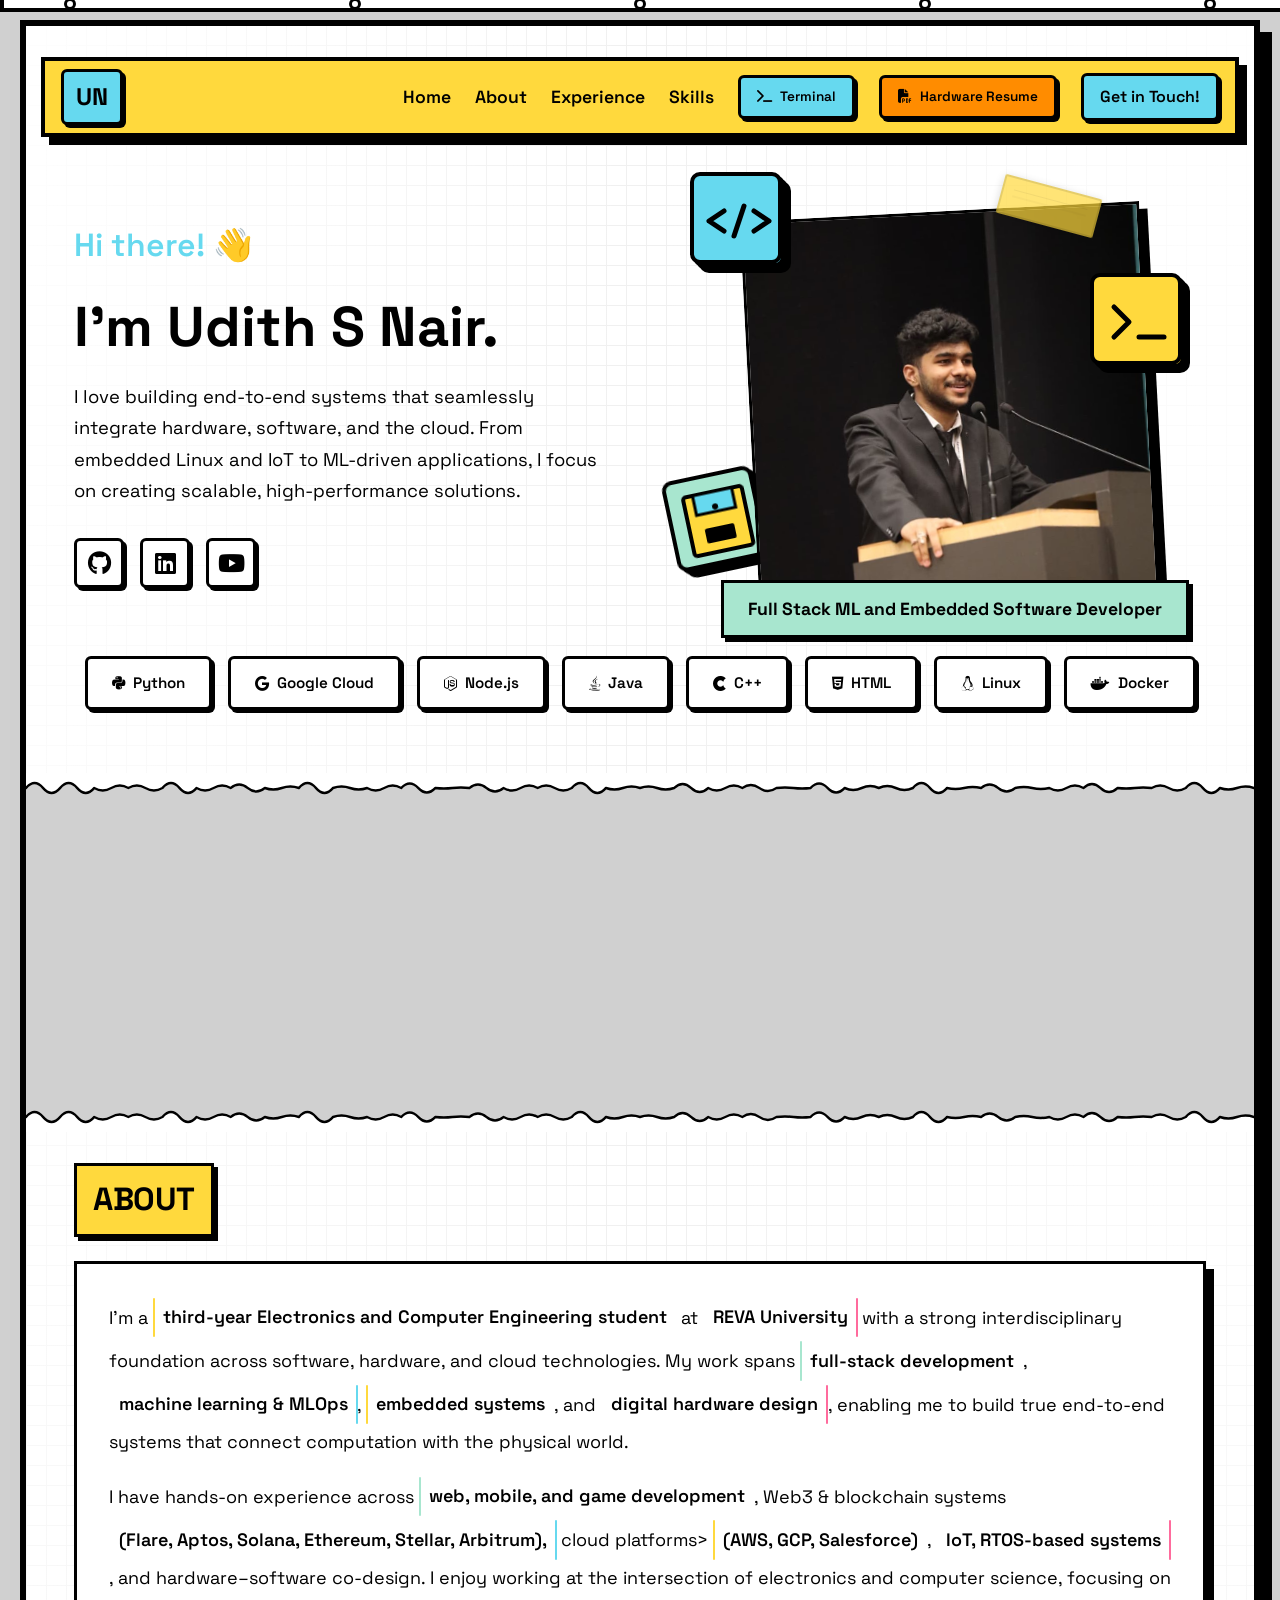
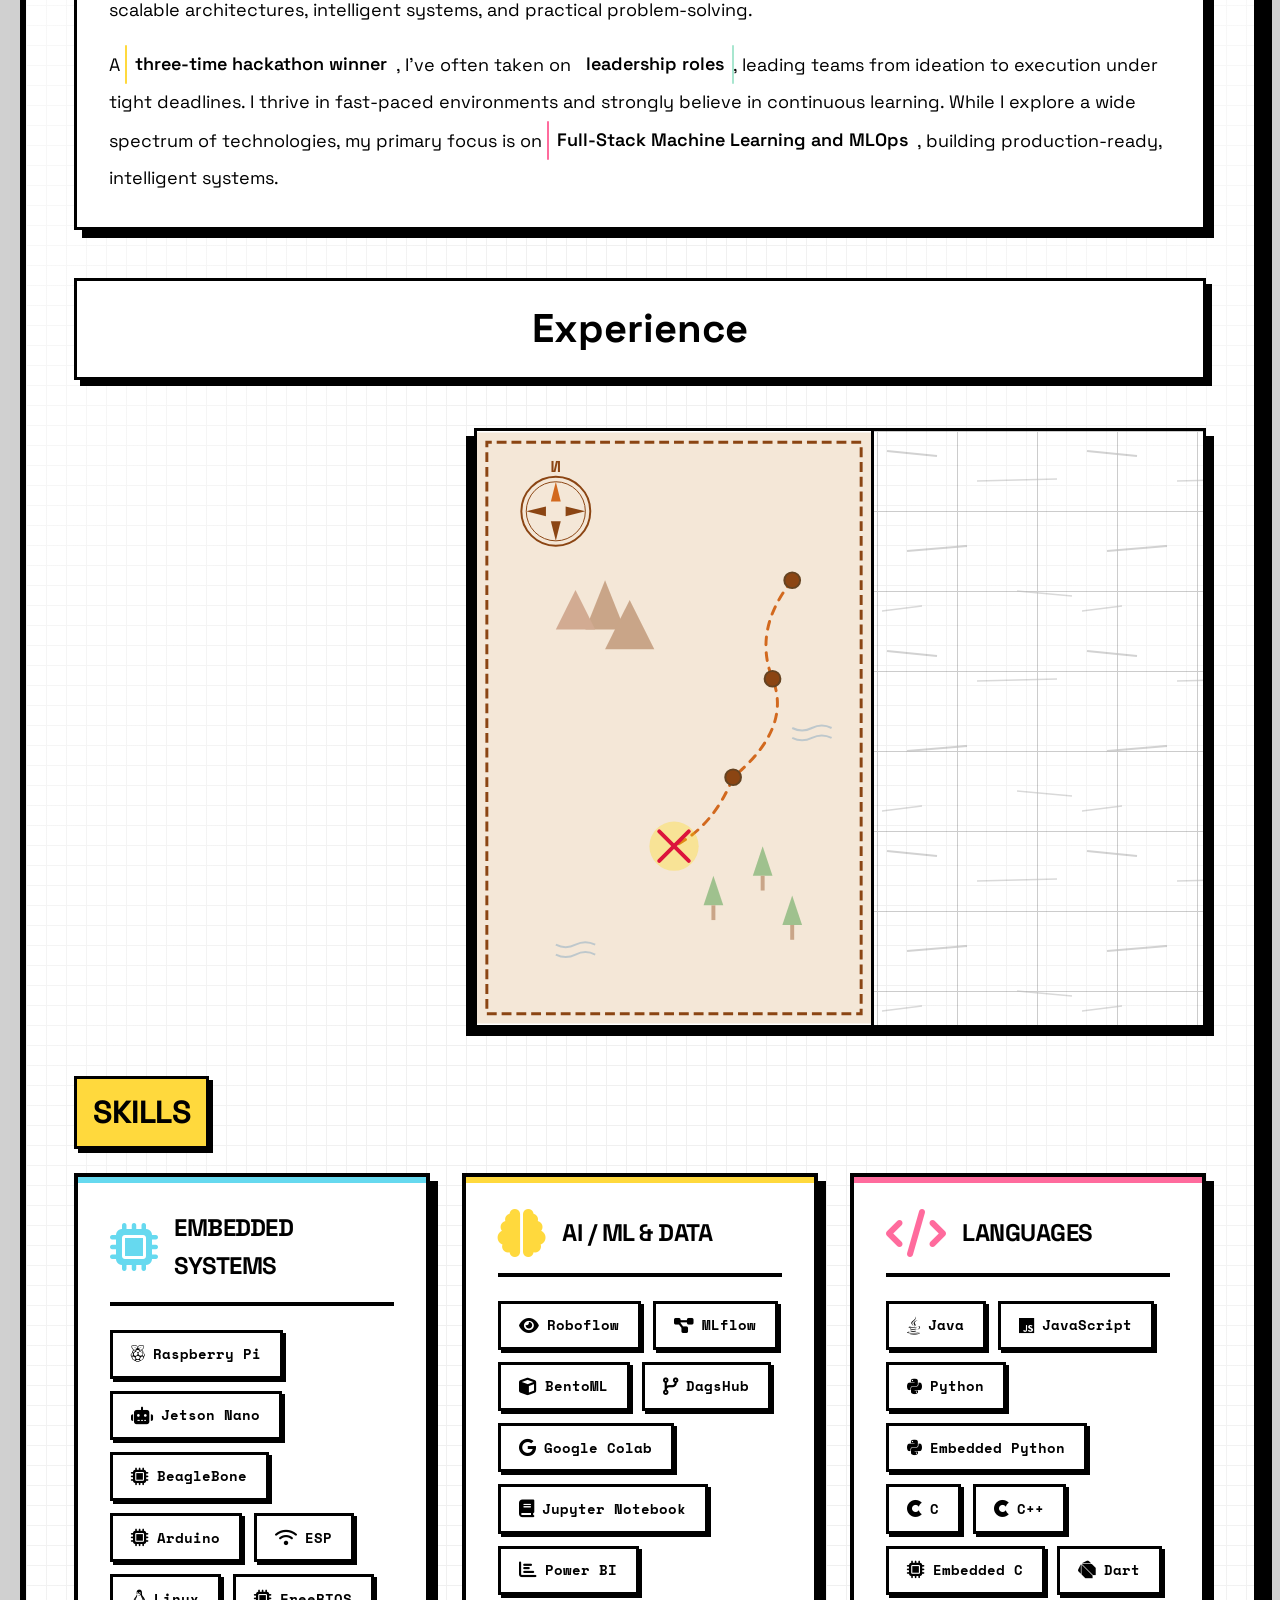
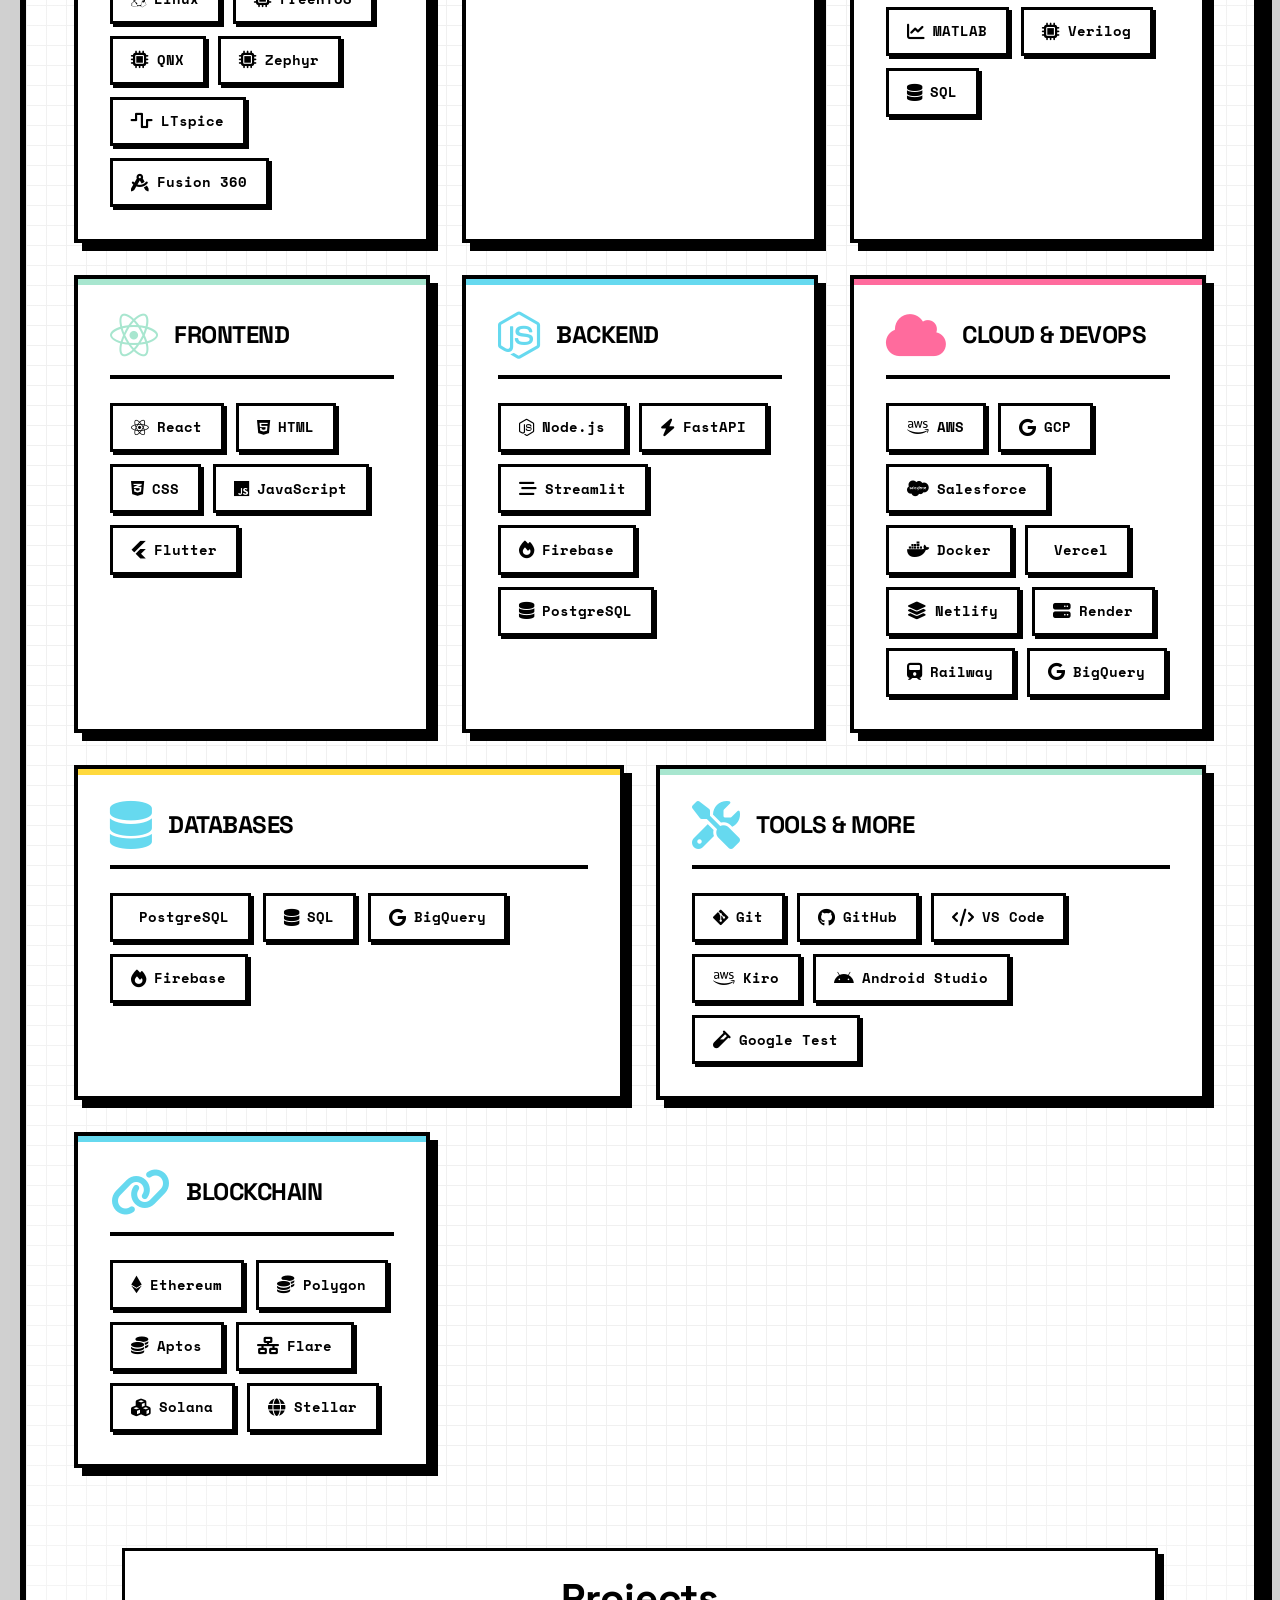
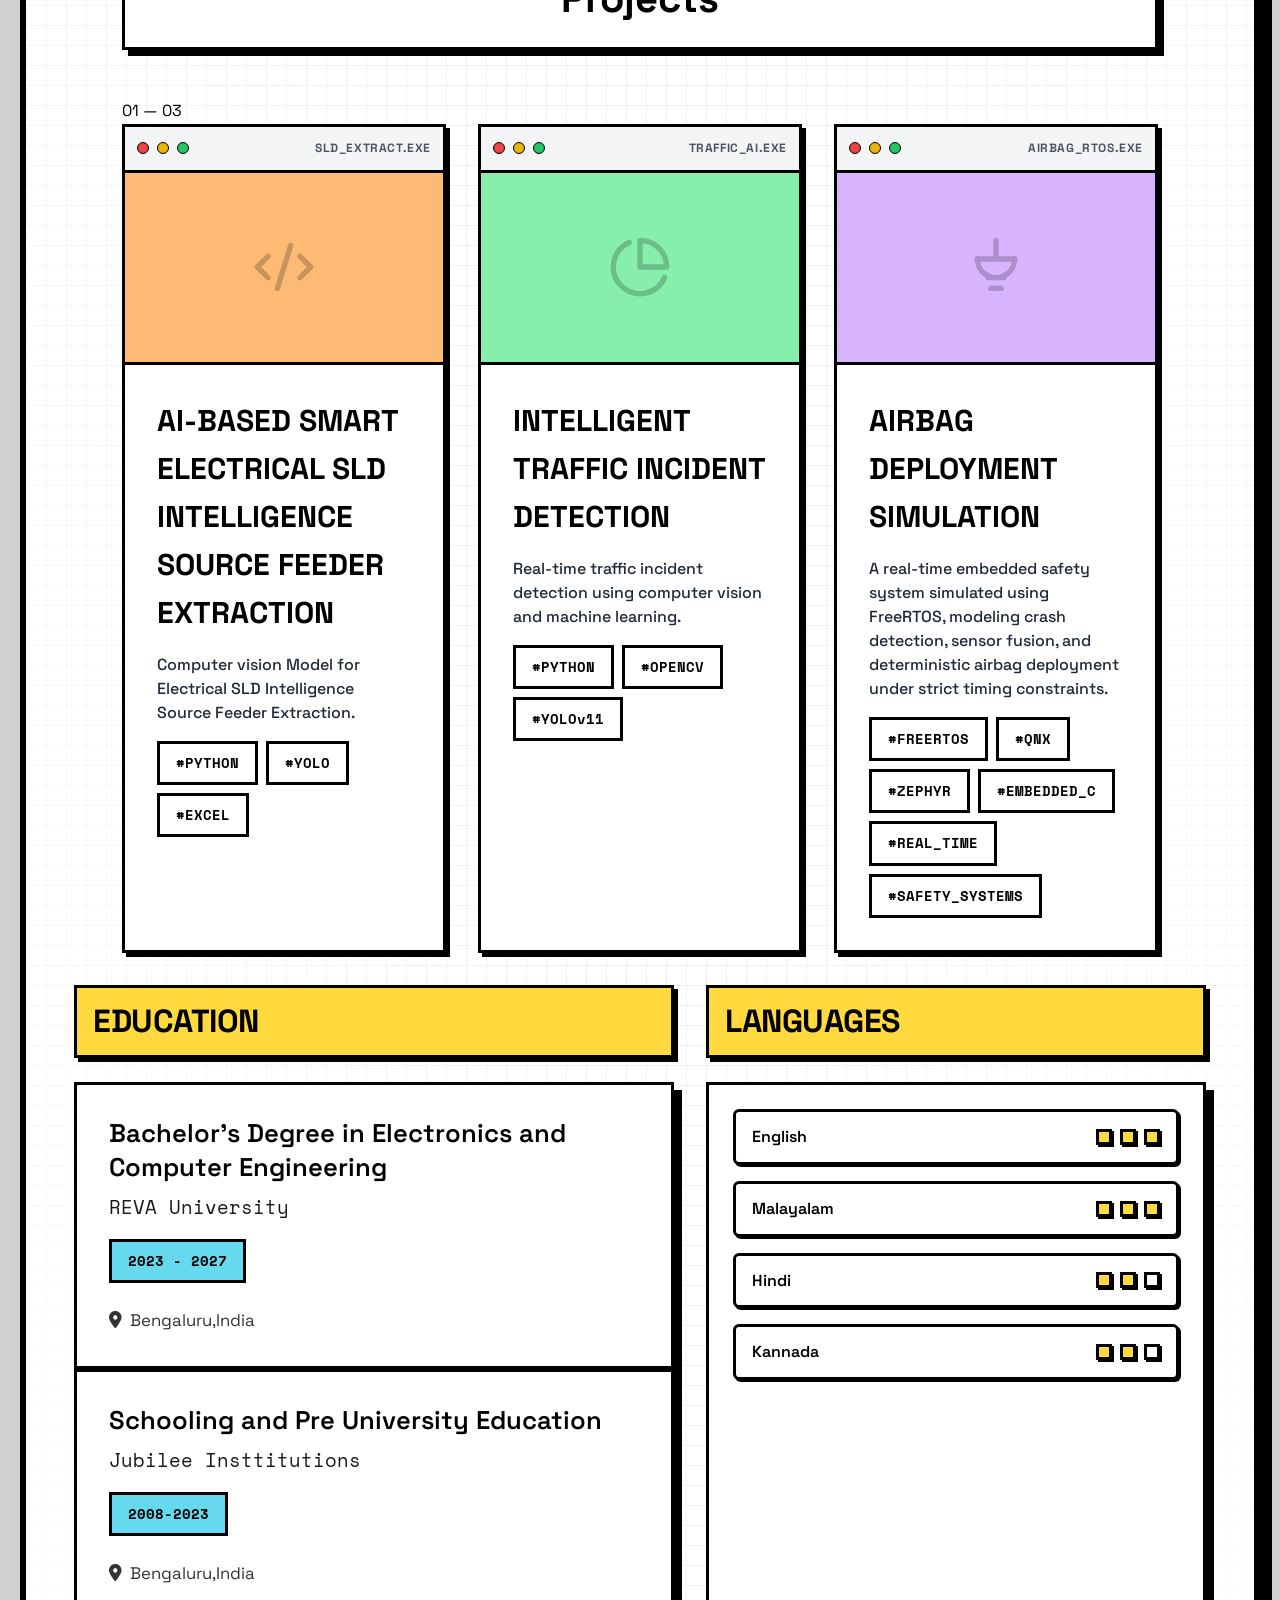
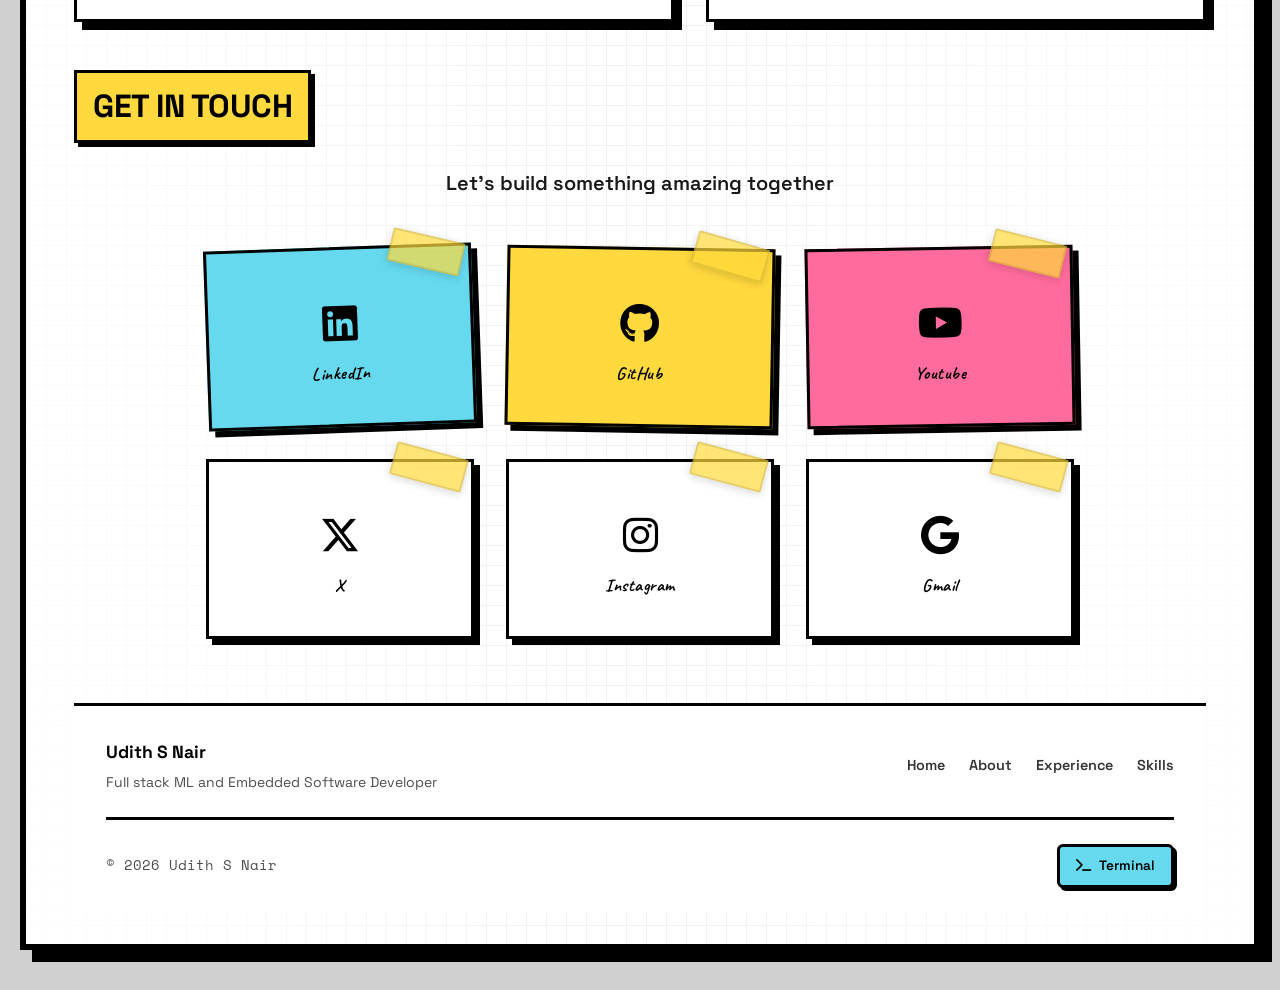
==== index.html @ 3bfdfcf1 "images updated" ====
<!DOCTYPE html>
<html lang="en">

<head>
    <meta charset="UTF-8">
    <meta name="viewport" content="width=device-width, initial-scale=1.0">

    <!-- Primary Meta Tags -->
    <title>Udith S Nair | Full Stack ML | Embedded Systems</title>
    <meta name="title" content="Udith S Nair | Full Stack ML | Embedded Systems">
    <meta name="description"
        content="Full Stack ML and Embedded Software Developer specializing in integrating hardware, software, and the cloud. Focused on IoT, ML-driven applications, and scalable systems.">
    <meta name="keywords"
        content="Udith S Nair, Embedded Software, Full Stack ML, IoT, Cloud Integration, Python, Google Cloud, Node.js, JAVA, Hardware Software Systems">
    <meta name="author" content="Udith S Nair">
    <meta name="robots" content="index, follow">
    <meta name="language" content="English">

    <!-- Geo Tags -->
    <meta name="geo.region" content="India">
    <meta name="geo.placename" content="Bengaluru">
    <meta name="geo.position" content="12.9716;77.5946">

    <!-- Open Graph / Facebook -->
    <meta property="og:type" content="website">
    <meta property="og:url" content="https://udithh.me">
    <meta property="og:site_name" content="Udith S Nair">
    <meta property="og:title" content="Udith S Nair | Full Stack ML | Embedded Systems">
    <meta property="og:description"
        content="Full Stack ML and Embedded Software Developer specializing in integrating hardware, software, and the cloud.">
    <meta property="og:image" content="image/social-cover.png">
    <meta property="og:image:width" content="1200">
    <meta property="og:image:height" content="630">
    <meta property="og:image:alt" content="Udith S Nair - Full Stack ML">
    <meta property="og:locale" content="en_US">

    <!-- Twitter -->
    <meta property="twitter:card" content="summary_large_image">
    <meta property="twitter:url" content="https://udithh.me">
    <meta property="twitter:title" content="Udith S Nair | Full Stack ML and Embedded Software Developer">
    <meta property="twitter:description"
        content="Full Stack ML and Embedded Software Developer specializing in integrating hardware, software, and the cloud.">
    <meta property="twitter:image" content="image/social-cover.png">
    <meta property="twitter:image:alt" content="Udith S Nair - Full Stack ML and Embedded Software Developer">

    <!-- Canonical URL -->
    <link rel="canonical" href="https://udithh.me">

    <!-- Favicon -->
    <link rel="icon" type="image/svg+xml" href="favicon.svg">

    <!-- Preconnect to external domains -->
    <link rel="preconnect" href="https://fonts.googleapis.com">
    <link rel="preconnect" href="https://fonts.gstatic.com" crossorigin>
    <link rel="preconnect" href="https://cdnjs.cloudflare.com">

    <!-- Preload critical resources -->
    <link rel="preload" href="neo-styles.css" as="style">
    <link rel="preload"
        href="https://fonts.googleapis.com/css2?family=Space+Grotesk:wght@400;600;700&family=Space+Mono:wght@400;700&family=Caveat:wght@400;700&display=swap"
        as="style">

    <!-- Stylesheets -->
    <link rel="stylesheet" href="neo-styles.css">
    <link rel="stylesheet" href="https://cdnjs.cloudflare.com/ajax/libs/font-awesome/6.4.0/css/all.min.css"
        media="print" onload="this.media='all'">
    <noscript>
        <link rel="stylesheet" href="https://cdnjs.cloudflare.com/ajax/libs/font-awesome/6.4.0/css/all.min.css">
    </noscript>
    <link
        href="https://fonts.googleapis.com/css2?family=Space+Grotesk:wght@400;600;700&family=Space+Mono:wght@400;700&family=Caveat:wght@400;700&display=swap"
        rel="stylesheet">
    <link rel="stylesheet" href="https://unpkg.com/leaflet@1.9.4/dist/leaflet.css">

    <!-- External JavaScript -->
    <script src="https://unpkg.com/leaflet@1.9.4/dist/leaflet.js"></script>

    <!-- Structured Data / JSON-LD -->
    <script type="application/ld+json">
    {
      "@context": "https://schema.org",
      "@type": "Person",
      "name": "Udith S Nair",
      "url": "https://udithh.me",
      "jobTitle": "Full Stack ML and Embedded Software Developer",
      "address": {
        "@type": "PostalAddress",
        "addressLocality": "Bengaluru",
        "addressRegion": "Karnataka",
        "addressCountry": "India"
      },
      "knowsAbout": ["Embedded Systems", "Full-Stack Development", "Machine Learning", "IoT", "Cloud Integration", "Python", "Google Cloud", "C/C++", "React"],
      "sameAs": [
        "https://github.com/Udith-Creates",
        "https://linkedin.com/in/udithsnair/",
        "https://www.youtube.com/@udithnairtalk"
      ]
    }
    </script>

</head>

<body>

    <div class="cursor-dot"></div>
    <div class="cursor-outline"></div>




    <!-- Loading Screen -->
    <div class="loader-overlay">
        <div class="loader-shapes">
            <div class="loader-shape-svg loader-shape-1">
                <svg width="80" height="80" viewBox="0 0 100 100" fill="none" xmlns="http://www.w3.org/2000/svg">
                    <rect x="6" y="6" width="88" height="88" rx="8" fill="#66d9ef" stroke="#000" stroke-width="4" />
                    <rect x="3" y="3" width="88" height="88" rx="8" fill="#66d9ef" stroke="#000" stroke-width="4" />
                    <path d="M35 40 L20 50 L35 60" stroke="#000" stroke-width="5" stroke-linecap="round"
                        stroke-linejoin="round" />
                    <path d="M65 40 L80 50 L65 60" stroke="#000" stroke-width="5" stroke-linecap="round"
                        stroke-linejoin="round" />
                    <line x1="55" y1="35" x2="45" y2="65" stroke="#000" stroke-width="5" stroke-linecap="round" />
                </svg>
            </div>
            <div class="loader-shape-svg loader-shape-2">
                <svg width="80" height="80" viewBox="0 0 100 100" fill="none" xmlns="http://www.w3.org/2000/svg">
                    <rect x="6" y="6" width="88" height="88" rx="8" fill="#ffd93d" stroke="#000" stroke-width="4" />
                    <rect x="3" y="3" width="88" height="88" rx="8" fill="#ffd93d" stroke="#000" stroke-width="4" />
                    <path d="M25 35 L40 50 L25 65" stroke="#000" stroke-width="5" stroke-linecap="round"
                        stroke-linejoin="round" />
                    <line x1="50" y1="65" x2="75" y2="65" stroke="#000" stroke-width="5" stroke-linecap="round" />
                </svg>
            </div>
            <div class="loader-shape-svg loader-shape-3">
                <svg width="80" height="80" viewBox="0 0 100 100" fill="none" xmlns="http://www.w3.org/2000/svg">
                    <rect x="6" y="6" width="88" height="88" rx="8" fill="#a8e6cf" stroke="#000" stroke-width="4" />
                    <rect x="3" y="3" width="88" height="88" rx="8" fill="#a8e6cf" stroke="#000" stroke-width="4" />
                    <rect x="20" y="20" width="60" height="60" rx="3" fill="#ffd93d" stroke="#000" stroke-width="4" />
                    <rect x="30" y="20" width="40" height="20" fill="#66d9ef" stroke="#000" stroke-width="3" />
                    <rect x="35" y="55" width="30" height="15" rx="2" fill="#000" />
                    <circle cx="50" cy="35" r="3" fill="#000" />
                </svg>
            </div>
        </div>
        <div class="loader-wrapper">
            <div class="loader-letter">U</div>
            <div class="loader-letter">N</div>
        </div>
        <div class="loader-progress-bar">
            <div class="loader-progress-fill"></div>
        </div>
    </div>

    <div class="page-wrapper">
        <div class="progress-bar-container">
            <div class="progress-bar-fill"></div>
            <div class="progress-checkpoints">
                <div class="checkpoint" data-section="hero">
                    <div class="checkpoint-dot"></div>
                    <span class="checkpoint-label">Home</span>
                </div>
                <div class="checkpoint" data-section="about">
                    <div class="checkpoint-dot"></div>
                    <span class="checkpoint-label">About</span>
                </div>
                <div class="checkpoint" data-section="experience">
                    <div class="checkpoint-dot"></div>
                    <span class="checkpoint-label">Experience</span>
                </div>
                <div class="checkpoint" data-section="skills">
                    <div class="checkpoint-dot"></div>
                    <span class="checkpoint-label">Skills</span>
                </div>
                <div class="checkpoint" data-section="contact">
                    <div class="checkpoint-dot"></div>
                    <span class="checkpoint-label">Contact</span>
                </div>
            </div>
        </div>
        <nav class="navbar">
            <div class="nav-content">
                <a href="#" class="nav-brand">UN</a>
                <div class="nav-right">
                    <a href="#hero" class="nav-link">Home</a>
                    <a href="#about" class="nav-link">About</a>
                    <a href="#experience" class="nav-link">Experience</a>
                    <a href="#skills" class="nav-link">Skills</a>
                    <a href="terminal.html" class="footer-terminal-link-compact">
                        <i class="fas fa-terminal"></i> Terminal
                    </a>
                    <a href="print/RESUME.pdf" target="_blank" class="footer-terminal-link-compact"
                        style="background: #ff8c00; color: #000;">
                        <i class="fas fa-file-pdf"></i> Hardware Resume
                    </a>

                    <a href="#contact" class="nav-cta">Get in Touch!</a>

                </div>
            </div>
        </nav>

        <section class="hero" id="hero">
            <div class="hero-content">
                <div class="hero-left">
                    <p class="hero-greeting" id="hero-greeting"> Namasthe shenanigans </p>
                    <h1 class="hero-name">I'm Udith S Nair.</h1>


                    <p class="hero-description">
                        I love building end-to-end systems that seamlessly integrate hardware, software, and the cloud.
                        From embedded Linux and IoT to ML-driven applications, I focus on creating scalable,
                        high-performance solutions.
                    </p>
                    <div class="hero-social">
                        <a href="https://github.com/Udith-Creates" target="_blank" class="social-btn">
                            <i class="fab fa-github"></i>
                        </a>
                        <a href="https://www.linkedin.com/in/udithsnair/" target="_blank" class="social-btn">
                            <i class="fab fa-linkedin"></i>
                        </a>

                        <a href="https://www.youtube.com/@udithnairtalk" target="_blank" class="social-btn">
                            <i class="fab fa-youtube"></i>
                        </a>

                    </div>

                </div>
                <div class="hero-right">
                    <div class="hero-image-wrapper">
                        <div class="tape-sticker"></div>
                        <img src="image/avatar-gpt.png" alt="Udith S Nair" class="hero-photo" width="400" height="400"
                            fetchpriority="high">
                        <div class="deco-code">
                            <svg width="100" height="100" viewBox="0 0 100 100" fill="none"
                                xmlns="http://www.w3.org/2000/svg">
                                <rect x="6" y="6" width="88" height="88" rx="8" fill="#66d9ef" stroke="#000"
                                    stroke-width="4" />
                                <rect x="3" y="3" width="88" height="88" rx="8" fill="#66d9ef" stroke="#000"
                                    stroke-width="4" />
                                <path d="M35 40 L20 50 L35 60" stroke="#000" stroke-width="5" stroke-linecap="round"
                                    stroke-linejoin="round" />
                                <path d="M65 40 L80 50 L65 60" stroke="#000" stroke-width="5" stroke-linecap="round"
                                    stroke-linejoin="round" />
                                <line x1="55" y1="35" x2="45" y2="65" stroke="#000" stroke-width="5"
                                    stroke-linecap="round" />
                            </svg>
                        </div>
                        <div class="deco-terminal">
                            <svg width="100" height="100" viewBox="0 0 100 100" fill="none"
                                xmlns="http://www.w3.org/2000/svg">
                                <rect x="6" y="6" width="88" height="88" rx="8" fill="#ffd93d" stroke="#000"
                                    stroke-width="4" />
                                <rect x="3" y="3" width="88" height="88" rx="8" fill="#ffd93d" stroke="#000"
                                    stroke-width="4" />
                                <path d="M25 35 L40 50 L25 65" stroke="#000" stroke-width="5" stroke-linecap="round"
                                    stroke-linejoin="round" />
                                <line x1="50" y1="65" x2="75" y2="65" stroke="#000" stroke-width="5"
                                    stroke-linecap="round" />
                            </svg>
                        </div>
                        <div class="deco-floppy">
                            <svg width="100" height="100" viewBox="0 0 100 100" fill="none"
                                xmlns="http://www.w3.org/2000/svg">
                                <rect x="6" y="6" width="88" height="88" rx="8" fill="#a8e6cf" stroke="#000"
                                    stroke-width="4" />
                                <rect x="3" y="3" width="88" height="88" rx="8" fill="#a8e6cf" stroke="#000"
                                    stroke-width="4" />
                                <rect x="20" y="20" width="60" height="60" rx="3" fill="#ffd93d" stroke="#000"
                                    stroke-width="4" />
                                <rect x="30" y="20" width="40" height="20" fill="#66d9ef" stroke="#000"
                                    stroke-width="3" />
                                <rect x="35" y="55" width="30" height="15" rx="2" fill="#000" />
                                <circle cx="50" cy="35" r="3" fill="#000" />
                            </svg>
                        </div>
                        <div class="deco-label">Full Stack ML and Embedded Software Developer</div>
                    </div>
                </div>
            </div>
            <div class="tech-badges">
                <span class="tech-badge"><i class="fab fa-python"></i> Python</span>
                <span class="tech-badge"><i class="fab fa-google"></i> Google Cloud</span>
                <span class="tech-badge"><i class="fab fa-node-js"></i> Node.js</span>
                <span class="tech-badge"><i class="fab fa-java"></i> Java</span>

                <span class="tech-badge"><i class="fab fa-cuttlefish"></i>C++</span>
                <span class="tech-badge"><i class="fab fa-html5"></i> HTML</span>
                <span class="tech-badge"><i class="fab fa-linux "></i> Linux</span>

                <span class="tech-badge"><i class="fab fa-docker"></i> Docker</span>
            </div>
        </section>

        <div class="paper-tear paper-tear-top">
            <svg width="100%" height="30" viewBox="0 0 1440 30" preserveAspectRatio="none"
                xmlns="http://www.w3.org/2000/svg">
                <path
                    d="M0,0 L0,15 Q10,5 20,15 T40,15 Q50,5 60,15 T80,15 Q90,20 100,15 T120,15 Q130,10 140,15 T160,15 Q170,5 180,15 T200,15 Q210,20 220,15 T240,15 Q250,8 260,15 T280,15 Q290,18 300,15 T320,15 Q330,5 340,15 T360,15 Q370,12 380,15 T400,15 Q410,20 420,15 T440,15 Q450,6 460,15 T480,15 Q490,16 500,15 T520,15 Q530,8 540,15 T560,15 Q570,20 580,15 T600,15 Q610,10 620,15 T640,15 Q650,5 660,15 T680,15 Q690,18 700,15 T720,15 Q730,12 740,15 T760,15 Q770,7 780,15 T800,15 Q810,20 820,15 T840,15 Q850,9 860,15 T880,15 Q890,14 900,15 T920,15 Q930,6 940,15 T960,15 Q970,19 980,15 T1000,15 Q1010,11 1020,15 T1040,15 Q1050,5 1060,15 T1080,15 Q1090,17 1100,15 T1120,15 Q1130,8 1140,15 T1160,15 Q1170,13 1180,15 T1200,15 Q1210,20 1220,15 T1240,15 Q1250,7 1260,15 T1280,15 Q1290,16 1300,15 T1320,15 Q1330,10 1340,15 T1360,15 Q1370,5 1380,15 T1400,15 Q1410,18 1420,15 T1440,15 L1440,0 Z"
                    fill="#ffffff" stroke="none" />
                <path
                    d="M0,30 L0,15 Q10,5 20,15 T40,15 Q50,5 60,15 T80,15 Q90,20 100,15 T120,15 Q130,10 140,15 T160,15 Q170,5 180,15 T200,15 Q210,20 220,15 T240,15 Q250,8 260,15 T280,15 Q290,18 300,15 T320,15 Q330,5 340,15 T360,15 Q370,12 380,15 T400,15 Q410,20 420,15 T440,15 Q450,6 460,15 T480,15 Q490,16 500,15 T520,15 Q530,8 540,15 T560,15 Q570,20 580,15 T600,15 Q610,10 620,15 T640,15 Q650,5 660,15 T680,15 Q690,18 700,15 T720,15 Q730,12 740,15 T760,15 Q770,7 780,15 T800,15 Q810,20 820,15 T840,15 Q850,9 860,15 T880,15 Q890,14 900,15 T920,15 Q930,6 940,15 T960,15 Q970,19 980,15 T1000,15 Q1010,11 1020,15 T1040,15 Q1050,5 1060,15 T1080,15 Q1090,17 1100,15 T1120,15 Q1130,8 1140,15 T1160,15 Q1170,13 1180,15 T1200,15 Q1210,20 1220,15 T1240,15 Q1250,7 1260,15 T1280,15 Q1290,16 1300,15 T1320,15 Q1330,10 1340,15 T1360,15 Q1370,5 1380,15 T1400,15 Q1410,18 1420,15 T1440,15 L1440,30 Z"
                    fill="#d0d0d0" stroke="none" />
                <path
                    d="M0,15 Q10,5 20,15 T40,15 Q50,5 60,15 T80,15 Q90,20 100,15 T120,15 Q130,10 140,15 T160,15 Q170,5 180,15 T200,15 Q210,20 220,15 T240,15 Q250,8 260,15 T280,15 Q290,18 300,15 T320,15 Q330,5 340,15 T360,15 Q370,12 380,15 T400,15 Q410,20 420,15 T440,15 Q450,6 460,15 T480,15 Q490,16 500,15 T520,15 Q530,8 540,15 T560,15 Q570,20 580,15 T600,15 Q610,10 620,15 T640,15 Q650,5 660,15 T680,15 Q690,18 700,15 T720,15 Q730,12 740,15 T760,15 Q770,7 780,15 T800,15 Q810,20 820,15 T840,15 Q850,9 860,15 T880,15 Q890,14 900,15 T920,15 Q930,6 940,15 T960,15 Q970,19 980,15 T1000,15 Q1010,11 1020,15 T1040,15 Q1050,5 1060,15 T1080,15 Q1090,17 1100,15 T1120,15 Q1130,8 1140,15 T1160,15 Q1170,13 1180,15 T1200,15 Q1210,20 1220,15 T1240,15 Q1250,7 1260,15 T1280,15 Q1290,16 1300,15 T1320,15 Q1330,10 1340,15 T1360,15 Q1370,5 1380,15 T1400,15 Q1410,18 1420,15 T1440,15"
                    fill="none" stroke="var(--border)" stroke-width="2.5" stroke-linecap="round"
                    stroke-linejoin="round" />
            </svg>
        </div>

        <div class="page-gap"></div>

        <div class="paper-tear paper-tear-bottom">
            <svg width="100%" height="30" viewBox="0 0 1440 30" preserveAspectRatio="none"
                xmlns="http://www.w3.org/2000/svg">
                <path
                    d="M0,0 L0,15 Q10,5 20,15 T40,15 Q50,5 60,15 T80,15 Q90,20 100,15 T120,15 Q130,10 140,15 T160,15 Q170,5 180,15 T200,15 Q210,20 220,15 T240,15 Q250,8 260,15 T280,15 Q290,18 300,15 T320,15 Q330,5 340,15 T360,15 Q370,12 380,15 T400,15 Q410,20 420,15 T440,15 Q450,6 460,15 T480,15 Q490,16 500,15 T520,15 Q530,8 540,15 T560,15 Q570,20 580,15 T600,15 Q610,10 620,15 T640,15 Q650,5 660,15 T680,15 Q690,18 700,15 T720,15 Q730,12 740,15 T760,15 Q770,7 780,15 T800,15 Q810,20 820,15 T840,15 Q850,9 860,15 T880,15 Q890,14 900,15 T920,15 Q930,6 940,15 T960,15 Q970,19 980,15 T1000,15 Q1010,11 1020,15 T1040,15 Q1050,5 1060,15 T1080,15 Q1090,17 1100,15 T1120,15 Q1130,8 1140,15 T1160,15 Q1170,13 1180,15 T1200,15 Q1210,20 1220,15 T1240,15 Q1250,7 1260,15 T1280,15 Q1290,16 1300,15 T1320,15 Q1330,10 1340,15 T1360,15 Q1370,5 1380,15 T1400,15 Q1410,18 1420,15 T1440,15 L1440,0 Z"
                    fill="#d0d0d0" stroke="none" />
                <path
                    d="M0,30 L0,15 Q10,5 20,15 T40,15 Q50,5 60,15 T80,15 Q90,20 100,15 T120,15 Q130,10 140,15 T160,15 Q170,5 180,15 T200,15 Q210,20 220,15 T240,15 Q250,8 260,15 T280,15 Q290,18 300,15 T320,15 Q330,5 340,15 T360,15 Q370,12 380,15 T400,15 Q410,20 420,15 T440,15 Q450,6 460,15 T480,15 Q490,16 500,15 T520,15 Q530,8 540,15 T560,15 Q570,20 580,15 T600,15 Q610,10 620,15 T640,15 Q650,5 660,15 T680,15 Q690,18 700,15 T720,15 Q730,12 740,15 T760,15 Q770,7 780,15 T800,15 Q810,20 820,15 T840,15 Q850,9 860,15 T880,15 Q890,14 900,15 T920,15 Q930,6 940,15 T960,15 Q970,19 980,15 T1000,15 Q1010,11 1020,15 T1040,15 Q1050,5 1060,15 T1080,15 Q1090,17 1100,15 T1120,15 Q1130,8 1140,15 T1160,15 Q1170,13 1180,15 T1200,15 Q1210,20 1220,15 T1240,15 Q1250,7 1260,15 T1280,15 Q1290,16 1300,15 T1320,15 Q1330,10 1340,15 T1360,15 Q1370,5 1380,15 T1400,15 Q1410,18 1420,15 T1440,15 L1440,30 Z"
                    fill="#ffffff" stroke="none" />
                <path
                    d="M0,15 Q10,5 20,15 T40,15 Q50,5 60,15 T80,15 Q90,20 100,15 T120,15 Q130,10 140,15 T160,15 Q170,5 180,15 T200,15 Q210,20 220,15 T240,15 Q250,8 260,15 T280,15 Q290,18 300,15 T320,15 Q330,5 340,15 T360,15 Q370,12 380,15 T400,15 Q410,20 420,15 T440,15 Q450,6 460,15 T480,15 Q490,16 500,15 T520,15 Q530,8 540,15 T560,15 Q570,20 580,15 T600,15 Q610,10 620,15 T640,15 Q650,5 660,15 T680,15 Q690,18 700,15 T720,15 Q730,12 740,15 T760,15 Q770,7 780,15 T800,15 Q810,20 820,15 T840,15 Q850,9 860,15 T880,15 Q890,14 900,15 T920,15 Q930,6 940,15 T960,15 Q970,19 980,15 T1000,15 Q1010,11 1020,15 T1040,15 Q1050,5 1060,15 T1080,15 Q1090,17 1100,15 T1120,15 Q1130,8 1140,15 T1160,15 Q1170,13 1180,15 T1200,15 Q1210,20 1220,15 T1240,15 Q1250,7 1260,15 T1280,15 Q1290,16 1300,15 T1320,15 Q1330,10 1340,15 T1360,15 Q1370,5 1380,15 T1400,15 Q1410,18 1420,15 T1440,15"
                    fill="none" stroke="var(--border)" stroke-width="2.5" stroke-linecap="round"
                    stroke-linejoin="round" />
            </svg>
        </div>

        <div class="tear-tape-sticker"></div>

        <div class="container">

            <section class="section" id="about">
                <h2 class="section-title">ABOUT</h2>
                <div class="card">
                    <p class="text">
                        I’m a <span class="highlight highlight-yellow">third-year Electronics and Computer Engineering
                            student</span> at
                        <span class="highlight highlight-pink">REVA University</span> with a strong interdisciplinary
                        foundation across
                        software, hardware, and cloud technologies.
                        My work spans <span class="highlight highlight-green">full-stack development</span>,
                        <span class="highlight highlight-cyan">machine learning & MLOps</span>,
                        <span class="highlight highlight-yellow">embedded systems</span>, and
                        <span class="highlight highlight-pink">digital hardware design</span>, enabling me to build true
                        end-to-end systems
                        that connect computation with the physical world.
                    </p>

                    <p class="text">
                        I have hands-on experience across <span class="highlight highlight-green">web, mobile, and game
                            development</span>,
                        Web3 & blockchain systems <span class="highlight highlight-cyan">(Flare, Aptos, Solana,
                            Ethereum, Stellar, Arbitrum),</span>
                        cloud platforms> <span class="highlight highlight-yellow">(AWS, GCP, Salesforce)</span>,
                        <span class="highlight highlight-pink">IoT, RTOS-based systems</span>, and
                        hardware–software co-design.
                        I enjoy working at the intersection of electronics and computer science, focusing on
                        scalable architectures,
                        intelligent systems, and
                        practical problem-solving.
                    </p>

                    <p class="text">
                        A <span class="highlight highlight-yellow">three-time hackathon winner</span>, I’ve often taken
                        on
                        <span class="highlight highlight-green">leadership roles</span>, leading teams from ideation to
                        execution under tight deadlines.
                        I thrive in fast-paced environments and strongly believe in
                        continuous learning.
                        While I explore a wide spectrum of technologies, my primary focus is on
                        <span class="highlight highlight-pink">Full-Stack Machine Learning and MLOps</span>,
                        building production-ready, intelligent systems.
                    </p>
                </div>
            </section>


            <section class="section journey-section" id="experience">
                <h2 class="section-title-center">Experience</h2>
                <div class="journey-container">
                    <div class="journey-timeline">
                        <h3 class="timeline-header">Experience Timelines</h3>
                        <div class="timeline-list">

                            <div class="timeline-item-flat" id="exp-1" data-location="CropNow">
                                <div class="timeline-dot"></div>
                                <div class="timeline-content-flat">
                                    <h4 class="timeline-title">Embedded Software Engineer @ CropNow</h4>
                                    <p class="timeline-date">Jul 2025 - Oct 2025</p>
                                    <p class="timeline-description">
                                        Worked on Linux-based embedded systems. Involved in circuit design and software
                                        implementation with Azure Cloud and ML integration, along with RTOS-based kernel
                                        development for a rover system.
                                    </p>
                                    <p class="timeline-location">
                                        <i class="fas fa-map-marker-alt"></i> Bengaluru, India (Hybrid)
                                    </p>
                                </div>
                            </div>

                            <div class="timeline-item-flat" id="exp-2" data-location="GDG REVA">
                                <div class="timeline-dot"></div>
                                <div class="timeline-content-flat">
                                    <h4 class="timeline-title">Cloud Lead @ Google Developers Group REVA</h4>
                                    <p class="timeline-date">Sept 2025 - Oct 2026</p>
                                    <p class="timeline-description">
                                        Currently serving as Cloud Team Lead for Google Developers Group at REVA
                                        University. Successfully completed Google Cloud Study Jams with 19+1 skill
                                        badges.
                                    </p>
                                    <p class="timeline-location">
                                        <i class="fas fa-map-marker-alt"></i> REVA University, Bengaluru, India
                                    </p>
                                </div>
                            </div>

                            <div class="timeline-item-flat" id="exp-3" data-location="Hacktoberfest">
                                <div class="timeline-dot"></div>
                                <div class="timeline-content-flat">
                                    <h4 class="timeline-title">Contributor @ Hacktoberfest</h4>
                                    <p class="timeline-date">Oct 2025 - Nov 2025</p>
                                    <p class="timeline-description">
                                        4 PRs merged successfully. Worked on MERN stack issues, backend mail services,
                                        frontend updates, and Apps Script-based automation for the KrowdKraft
                                        organization.
                                    </p>
                                    <p class="timeline-location">
                                        <i class="fas fa-map-marker-alt"></i> Bengaluru, India
                                    </p>
                                </div>
                            </div>

                            <div class="timeline-item-flat" id="exp-4" data-location="GSSoC">
                                <div class="timeline-dot"></div>
                                <div class="timeline-content-flat">
                                    <h4 class="timeline-title">Contributor @ GirlScript Summer of Code</h4>
                                    <p class="timeline-date">Aug 2025 - Oct 2025</p>
                                    <p class="timeline-description">
                                        Worked on Python and JavaScript-based issues across multiple organizations.
                                    </p>
                                    <p class="timeline-location">
                                        <i class="fas fa-map-marker-alt"></i> Bengaluru, India
                                    </p>
                                </div>
                            </div>

                            <div class="timeline-item-flat" id="exp-5" data-location="SSoC">
                                <div class="timeline-dot"></div>
                                <div class="timeline-content-flat">
                                    <h4 class="timeline-title">Contributor @ Social Summer of Code</h4>
                                    <p class="timeline-date">Jun 2025 - Aug 2025</p>
                                    <p class="timeline-description">
                                        Worked on Python-based problem statements and issue resolutions.
                                    </p>
                                    <p class="timeline-location">
                                        <i class="fas fa-map-marker-alt"></i> Bengaluru, India
                                    </p>
                                </div>
                            </div>

                            <div class="timeline-item-flat" id="exp-6" data-location="Earth">
                                <div class="timeline-dot"></div>
                                <div class="timeline-content-flat">
                                    <h4 class="timeline-title">LIFE @ Earth</h4>
                                    <p class="timeline-date">Nov 2005 - Present</p>
                                    <p class="timeline-description">
                                        Spawned on this earth. I live to eat.
                                    </p>
                                    <p class="timeline-location">
                                        <i class="fas fa-map-marker-alt"></i> KR Puram, Bengaluru, India
                                    </p>
                                </div>
                            </div>

                        </div>

                    </div>
                    <div class="journey-timeline-back">
                        <svg class="treasure-map-svg" viewBox="0 0 400 600" xmlns="http://www.w3.org/2000/svg">
                            <!-- Aged paper background -->
                            <rect width="400" height="600" fill="#f4e7d7" />

                            <!-- Compass Rose -->
                            <g transform="translate(320, 80)">
                                <circle cx="0" cy="0" r="35" fill="none" stroke="#8B4513" stroke-width="2" />
                                <circle cx="0" cy="0" r="30" fill="none" stroke="#8B4513" stroke-width="1" />
                                <!-- N -->
                                <polygon points="0,-30 5,-10 -5,-10" fill="#D2691E" />
                                <!-- S -->
                                <polygon points="0,30 5,10 -5,10" fill="#8B4513" />
                                <!-- E -->
                                <polygon points="30,0 10,5 10,-5" fill="#8B4513" />
                                <!-- W -->
                                <polygon points="-30,0 -10,5 -10,-5" fill="#8B4513" />
                                <text x="0" y="-40" text-anchor="middle" font-size="16" font-weight="bold"
                                    fill="#8B4513">N</text>
                            </g>

                            <!-- Dotted path route -->
                            <path d="M 80,150 Q 120,200 100,250 T 140,350 Q 160,400 200,420" stroke="#D2691E"
                                stroke-width="3" fill="none" stroke-dasharray="8,8" stroke-linecap="round" />

                            <!-- Location markers -->
                            <circle cx="80" cy="150" r="8" fill="#8B4513" stroke="#654321" stroke-width="2" />
                            <circle cx="100" cy="250" r="8" fill="#8B4513" stroke="#654321" stroke-width="2" />
                            <circle cx="140" cy="350" r="8" fill="#8B4513" stroke="#654321" stroke-width="2" />

                            <!-- X marks the spot -->
                            <g transform="translate(200, 420)">
                                <circle cx="0" cy="0" r="25" fill="#FFD700" opacity="0.3" />
                                <line x1="-15" y1="-15" x2="15" y2="15" stroke="#DC143C" stroke-width="4"
                                    stroke-linecap="round" />
                                <line x1="15" y1="-15" x2="-15" y2="15" stroke="#DC143C" stroke-width="4"
                                    stroke-linecap="round" />
                            </g>

                            <!-- Mountains -->
                            <g opacity="0.4">
                                <polygon points="250,200 270,150 290,200" fill="#8B4513" />
                                <polygon points="280,200 300,160 320,200" fill="#A0522D" />
                                <polygon points="220,220 245,170 270,220" fill="#8B4513" />
                            </g>

                            <!-- Trees -->
                            <g opacity="0.4">
                                <polygon points="100,450 110,420 120,450" fill="#228B22" />
                                <rect x="108" y="450" width="4" height="15" fill="#8B4513" />
                                <polygon points="150,480 160,450 170,480" fill="#228B22" />
                                <rect x="158" y="480" width="4" height="15" fill="#8B4513" />
                                <polygon points="70,500 80,470 90,500" fill="#228B22" />
                                <rect x="78" y="500" width="4" height="15" fill="#8B4513" />
                            </g>

                            <!-- Waves/Water -->
                            <g opacity="0.3">
                                <path d="M 40,300 Q 50,295 60,300 T 80,300" stroke="#4682B4" stroke-width="2"
                                    fill="none" />
                                <path d="M 40,310 Q 50,305 60,310 T 80,310" stroke="#4682B4" stroke-width="2"
                                    fill="none" />
                                <path d="M 280,520 Q 290,515 300,520 T 320,520" stroke="#4682B4" stroke-width="2"
                                    fill="none" />
                                <path d="M 280,530 Q 290,525 300,530 T 320,530" stroke="#4682B4" stroke-width="2"
                                    fill="none" />
                            </g>

                            <!-- Decorative border -->
                            <rect x="10" y="10" width="380" height="580" fill="none" stroke="#8B4513" stroke-width="3"
                                stroke-dasharray="10,5" />
                        </svg>
                    </div>
                    <div class="journey-map-container">
                        <div id="journey-map"></div>
                        <svg class="map-overlay-lines" xmlns="http://www.w3.org/2000/svg">
                            <defs>
                                <pattern id="grid" width="80" height="80" patternUnits="userSpaceOnUse">
                                    <path d="M 80 0 L 0 0 0 80" fill="none" stroke="#000" stroke-width="2"
                                        opacity="0.8" />
                                </pattern>
                                <pattern id="scratches" width="200" height="200" patternUnits="userSpaceOnUse">
                                    <line x1="10" y1="20" x2="60" y2="25" stroke="#000" stroke-width="2"
                                        opacity="0.7" />
                                    <line x1="100" y1="50" x2="180" y2="48" stroke="#000" stroke-width="1.5"
                                        opacity="0.6" />
                                    <line x1="30" y1="120" x2="90" y2="115" stroke="#000" stroke-width="2"
                                        opacity="0.7" />
                                    <line x1="140" y1="160" x2="195" y2="165" stroke="#000" stroke-width="1.5"
                                        opacity="0.6" />
                                    <line x1="5" y1="180" x2="45" y2="175" stroke="#000" stroke-width="1.5"
                                        opacity="0.6" />
                                </pattern>
                            </defs>
                            <rect width="100%" height="100%" fill="url(#grid)" />
                            <rect width="100%" height="100%" fill="url(#scratches)" />
                        </svg>
                        <img src="image/pirat.png" alt="Pirate" class="map-pirate-overlay" width="800" height="800"
                            loading="lazy">
                    </div>
                </div>
            </section>

            <section class="section" id="skills">
                <h2 class="section-title">SKILLS</h2>

                <div class="skills-grid-modern">
                    <div class="skill-box">
                        <div class="skill-box-header">
                            <i class="fas fa-microchip skill-icon-large"></i>
                            <h3 class="skill-box-title">Embedded Systems</h3>
                        </div>
                        <div class="tech-tags">
                            <span class="tag"><i class="fab fa-raspberry-pi"></i> Raspberry Pi</span>
                            <span class="tag"><i class="fas fa-robot"></i> Jetson Nano</span>
                            <span class="tag"><i class="fas fa-microchip"></i> BeagleBone</span>
                            <span class="tag"><i class="fas fa-microchip"></i> Arduino</span>
                            <span class="tag"><i class="fas fa-wifi"></i> ESP</span>
                            <span class="tag"><i class="fab fa-linux"></i> Linux</span>
                            <span class="tag"><i class="fas fa-microchip"></i> FreeRTOS</span>
                            <span class="tag"><i class="fas fa-microchip"></i> QNX</span>
                            <span class="tag"><i class="fas fa-microchip"></i> Zephyr</span>
                            <span class="tag"><i class="fas fa-wave-square"></i> LTspice</span>
                            <span class="tag"><i class="fas fa-drafting-compass"></i> Fusion 360</span>
                        </div>
                    </div>
                    <div class="skill-box">
                        <div class="skill-box-header">
                            <i class="fas fa-brain skill-icon-large"></i>
                            <h3 class="skill-box-title">AI / ML & Data</h3>
                        </div>
                        <div class="tech-tags">
                            <span class="tag"><i class="fas fa-eye"></i> Roboflow</span>
                            <span class="tag"><i class="fas fa-project-diagram"></i> MLflow</span>
                            <span class="tag"><i class="fas fa-cube"></i> BentoML</span>
                            <span class="tag"><i class="fas fa-code-branch"></i> DagsHub</span>
                            <span class="tag"><i class="fab fa-google"></i> Google Colab</span>
                            <span class="tag"><i class="fas fa-book"></i> Jupyter Notebook</span>
                            <span class="tag"><i class="fas fa-chart-bar"></i> Power BI</span>
                        </div>
                    </div>
                    <div class="skill-box">
                        <div class="skill-box-header">
                            <i class="fas fa-code skill-icon-large"></i>
                            <h3 class="skill-box-title">Languages</h3>
                        </div>
                        <div class="tech-tags">
                            <span class="tag"><i class="fab fa-java"></i> Java</span>
                            <span class="tag"><i class="fab fa-js"></i> JavaScript</span>
                            <span class="tag"><i class="fab fa-python"></i> Python</span>
                            <span class="tag"><i class="fab fa-python"></i> Embedded Python</span>
                            <span class="tag"><i class="fab fa-cuttlefish"></i> C</span>
                            <span class="tag"><i class="fab fa-cuttlefish"></i> C++</span>
                            <span class="tag"><i class="fas fa-microchip"></i> Embedded C</span>
                            <span class="tag"><i class="fab fa-dart-lang"></i> Dart</span>
                            <span class="tag"><i class="fas fa-chart-line"></i> MATLAB</span>
                            <span class="tag"><i class="fas fa-microchip"></i> Verilog</span>
                            <span class="tag"><i class="fas fa-database"></i> SQL</span>
                        </div>
                    </div>
                    <div class="skill-box">
                        <div class="skill-box-header">
                            <i class="fab fa-react skill-icon-large"></i>
                            <h3 class="skill-box-title">Frontend</h3>
                        </div>
                        <div class="tech-tags">
                            <span class="tag"><i class="fab fa-react"></i> React</span>
                            <span class="tag"><i class="fab fa-html5"></i> HTML</span>
                            <span class="tag"><i class="fab fa-css3-alt"></i> CSS</span>
                            <span class="tag"><i class="fab fa-js"></i> JavaScript</span>
                            <span class="tag"><i class="fab fa-flutter"></i> Flutter</span>
                        </div>
                    </div>
                    <div class="skill-box">
                        <div class="skill-box-header">
                            <i class="fab fa-node-js skill-icon-large"></i>
                            <h3 class="skill-box-title">Backend</h3>
                        </div>
                        <div class="tech-tags">
                            <span class="tag"><i class="fab fa-node-js"></i> Node.js</span>
                            <span class="tag"><i class="fas fa-bolt"></i> FastAPI</span>
                            <span class="tag"><i class="fas fa-stream"></i> Streamlit</span>
                            <span class="tag"><i class="fas fa-fire"></i> Firebase</span>
                            <span class="tag"><i class="fas fa-database"></i> PostgreSQL</span>
                        </div>
                    </div>
                    <div class="skill-box">
                        <div class="skill-box-header">
                            <i class="fas fa-cloud skill-icon-large"></i>
                            <h3 class="skill-box-title">Cloud & DevOps</h3>
                        </div>
                        <div class="tech-tags">
                            <span class="tag"><i class="fab fa-aws"></i> AWS</span>
                            <span class="tag"><i class="fab fa-google"></i> GCP</span>
                            <span class="tag"><i class="fab fa-salesforce"></i> Salesforce</span>
                            <span class="tag"><i class="fab fa-docker"></i> Docker</span>
                            <span class="tag"><i class="fas fa-triangle"></i> Vercel</span>
                            <span class="tag"><i class="fas fa-layer-group"></i> Netlify</span>
                            <span class="tag"><i class="fas fa-server"></i> Render</span>
                            <span class="tag"><i class="fas fa-train"></i> Railway</span>
                            <span class="tag"><i class="fab fa-google"></i> BigQuery</span>
                        </div>
                    </div>
                    <div class="skill-box">
                        <div class="skill-box-header">
                            <i class="fas fa-database skill-icon-large"></i>
                            <h3 class="skill-box-title">Databases</h3>
                        </div>
                        <div class="tech-tags">
                            <span class="tag"><i class="fas fa-elephant"></i> PostgreSQL</span>
                            <span class="tag"><i class="fas fa-database"></i> SQL</span>
                            <span class="tag"><i class="fab fa-google"></i> BigQuery</span>
                            <span class="tag"><i class="fas fa-fire"></i> Firebase</span>
                        </div>
                    </div>
                    <div class="skill-box">
                        <div class="skill-box-header">
                            <i class="fas fa-tools skill-icon-large"></i>
                            <h3 class="skill-box-title">Tools & More</h3>
                        </div>
                        <div class="tech-tags">
                            <span class="tag"><i class="fab fa-git-alt"></i> Git</span>
                            <span class="tag"><i class="fab fa-github"></i> GitHub</span>
                            <span class="tag"><i class="fas fa-code"></i> VS Code</span>
                            <span class="tag"><i class="fab fa-aws"></i> Kiro</span>
                            <span class="tag"><i class="fab fa-android"></i> Android Studio</span>
                            <span class="tag"><i class="fas fa-vial"></i> Google Test</span>
                        </div>
                    </div>
                    <div class="skill-box">
                        <div class="skill-box-header">
                            <i class="fas fa-link skill-icon-large"></i>
                            <h3 class="skill-box-title">Blockchain</h3>
                        </div>
                        <div class="tech-tags">
                            <span class="tag"><i class="fab fa-ethereum"></i> Ethereum</span>
                            <span class="tag"><i class="fas fa-coins"></i> Polygon</span>
                            <span class="tag"><i class="fas fa-coins"></i> Aptos</span>
                            <span class="tag"><i class="fas fa-network-wired"></i> Flare</span>
                            <span class="tag"><i class="fas fa-cubes"></i> Solana</span>
                            <span class="tag"><i class="fas fa-globe"></i> Stellar</span>
                        </div>
                    </div>
                </div>
            </section>
            <section class="work-section">

                <div class="container">
                    <!-- Header -->
                    <div class="section-header">
                        <h2 class="section-title-center">Projects</h2>
                        <span class="counter">01 — 03</span>
                    </div>

                    <!-- Grid -->
                    <div class="projects-grid">

                        <!-- Project 1 -->
                        <div class="retro-card">
                            <div class="retro-card-header">
                                <div class="traffic-lights">
                                    <div class="light red"></div>
                                    <div class="light yellow"></div>
                                    <div class="light green"></div>
                                </div>
                                <span class="filename">SLD_EXTRACT.EXE</span>
                            </div>

                            <div class="retro-card-visual bg-orange">
                                <!-- Code Icon SVG -->
                                <svg class="bg-icon" xmlns="http://www.w3.org/2000/svg" viewBox="0 0 24 24" fill="none"
                                    stroke="currentColor" stroke-width="2" stroke-linecap="round"
                                    stroke-linejoin="round">
                                    <path d="m18 16 4-4-4-4" />
                                    <path d="m6 8-4 4 4 4" />
                                    <path d="m14.5 4-5 16" />
                                </svg>

                                <div class="retro-overlay">
                                    <div class="link-preview-wrapper">
                                        <div class="preview-popup">
                                            <div class="popup-frame">
                                                <div class="popup-image-container">
                                                    <img src="https://media.istockphoto.com/id/184612712/photo/hand-written-formulas-of-electrotechnics-and-electronics-on-white-background.jpg?s=2048x2048&w=is&k=20&c=uJ0edIwZocQEDzGC1-_-lX6-9RnvKKD0YiMY9kYJOks="
                                                        class="popup-image" alt="Preview">
                                                    <div class="scanline"></div>
                                                </div>
                                                <div class="popup-footer">
                                                    <span
                                                        class="url-badge">https://github.com/Udith-creates/AI-based-Smart-Electrical-SLD-Intelligence-Source-Feeder-Extraction</span>
                                                    <div class="status-dot"></div>
                                                </div>
                                            </div>
                                            <div class="popup-arrow"></div>
                                        </div>
                                        <a href="#" class="github-btn">
                                            GITHUB
                                            <svg xmlns="http://www.w3.org/2000/svg" width="20" height="20"
                                                viewBox="0 0 24 24" fill="none" stroke="currentColor" stroke-width="2"
                                                stroke-linecap="round" stroke-linejoin="round">
                                                <path d="M7 7h10v10" />
                                                <path d="M7 17 17 7" />
                                            </svg>
                                        </a>
                                    </div>
                                </div>
                            </div>

                            <div class="retro-card-body">
                                <h3 class="retro-card-title">AI-based Smart Electrical SLD Intelligence Source Feeder
                                    Extraction</h3>
                                <p class="retro-card-desc">Computer vision Model for Electrical SLD Intelligence Source
                                    Feeder Extraction.</p>
                                <div class="tech-tags">
                                    <span class="tag">#PYTHON</span>
                                    <span class="tag">#YOLO</span>
                                    <span class="tag">#EXCEL</span>
                                </div>
                            </div>
                        </div>

                        <!-- Project 2 -->
                        <div class="retro-card">
                            <div class="retro-card-header">
                                <div class="traffic-lights">
                                    <div class="light red"></div>
                                    <div class="light yellow"></div>
                                    <div class="light green"></div>
                                </div>
                                <span class="filename">TRAFFIC_AI.EXE</span>
                            </div>

                            <div class="retro-card-visual bg-green-retro">
                                <!-- Chart Icon SVG -->
                                <svg class="bg-icon" xmlns="http://www.w3.org/2000/svg" viewBox="0 0 24 24" fill="none"
                                    stroke="currentColor" stroke-width="2" stroke-linecap="round"
                                    stroke-linejoin="round">
                                    <path d="M21.21 15.89A10 10 0 1 1 8 2.83" />
                                    <path d="M22 12A10 10 0 0 0 12 2v10z" />
                                </svg>

                                <div class="retro-overlay">
                                    <div class="link-preview-wrapper">
                                        <div class="preview-popup">
                                            <div class="popup-frame">
                                                <div class="popup-image-container">
                                                    <img src="https://images.unsplash.com/photo-1639762681485-074b7f938ba0?q=80&w=1000&auto=format&fit=crop"
                                                        class="popup-image" alt="Preview">
                                                    <div class="scanline"></div>
                                                </div>
                                                <div class="popup-footer">
                                                    <span
                                                        class="url-badge">https://github.com/Udith-creates/Intellignet-Traffic-Incident-Detection</span>
                                                    <div class="status-dot"></div>
                                                </div>
                                            </div>
                                            <div class="popup-arrow"></div>
                                        </div>
                                        <a href="#" class="github-btn">
                                            GITHUB
                                            <svg xmlns="http://www.w3.org/2000/svg" width="20" height="20"
                                                viewBox="0 0 24 24" fill="none" stroke="currentColor" stroke-width="2"
                                                stroke-linecap="round" stroke-linejoin="round">
                                                <path d="M7 7h10v10" />
                                                <path d="M7 17 17 7" />
                                            </svg>
                                        </a>
                                    </div>
                                </div>
                            </div>

                            <div class="retro-card-body">
                                <h3 class="retro-card-title">Intelligent Traffic Incident Detection</h3>
                                <p class="retro-card-desc">Real-time traffic incident detection using computer vision
                                    and
                                    machine learning.</p>
                                <div class="tech-tags">
                                    <span class="tag">#PYTHON</span>
                                    <span class="tag">#OPENCV</span>
                                    <span class="tag">#YOLOv11</span>
                                </div>
                            </div>
                        </div>

                        <!-- Project 3 -->
                        <div class="retro-card">
                            <div class="retro-card-header">
                                <div class="traffic-lights">
                                    <div class="light red"></div>
                                    <div class="light yellow"></div>
                                    <div class="light green"></div>
                                </div>
                                <span class="filename">AIRBAG_RTOS.EXE</span>
                            </div>

                            <div class="retro-card-visual bg-purple-retro">
                                <!-- Embedded / Safety Icon -->
                                <svg class="bg-icon" xmlns="http://www.w3.org/2000/svg" viewBox="0 0 24 24" fill="none"
                                    stroke="currentColor" stroke-width="2" stroke-linecap="round"
                                    stroke-linejoin="round">
                                    <path d="M12 2v6" />
                                    <path d="M5 9h14" />
                                    <path d="M5 9a7 7 0 0 0 14 0" />
                                    <path d="M9 16h6" />
                                    <path d="M10 20h4" />
                                </svg>

                                <div class="retro-overlay">
                                    <div class="link-preview-wrapper">

                                        <!-- Hover Preview -->
                                        <div class="preview-popup">
                                            <div class="popup-frame">
                                                <div class="popup-image-container">
                                                    <img src="https://images.unsplash.com/photo-1581092919534-1c8b0b1b8f4b?q=80&w=1000&auto=format&fit=crop"
                                                        class="popup-image" alt="Airbag RTOS Preview">
                                                    <div class="scanline"></div>
                                                </div>
                                                <div class="popup-footer">
                                                    <span class="url-badge">
                                                        Embedded Safety System (FreeRTOS)
                                                    </span>
                                                    <div class="status-dot"></div>
                                                </div>
                                            </div>
                                            <div class="popup-arrow"></div>
                                        </div>

                                        <!-- GitHub Button -->
                                        <a href="https://github.com/Udith-creates/Airbag-Deployment-Simulation"
                                            class="github-btn">
                                            GITHUB
                                            <svg xmlns="http://www.w3.org/2000/svg" width="20" height="20"
                                                viewBox="0 0 24 24" fill="none" stroke="currentColor" stroke-width="2"
                                                stroke-linecap="round" stroke-linejoin="round">
                                                <path d="M7 7h10v10" />
                                                <path d="M7 17 17 7" />
                                            </svg>
                                        </a>

                                    </div>
                                </div>
                            </div>

                            <div class="retro-card-body">
                                <h3 class="retro-card-title">
                                    Airbag Deployment Simulation
                                </h3>
                                <p class="retro-card-desc">
                                    A real-time embedded safety system simulated using FreeRTOS,
                                    modeling crash detection, sensor fusion, and deterministic
                                    airbag deployment under strict timing constraints.
                                </p>
                                <div class="tech-tags">
                                    <span class="tag">#FREERTOS</span>
                                    <span class="tag">#QNX</span>
                                    <span class="tag">#ZEPHYR</span>
                                    <span class="tag">#EMBEDDED_C</span>
                                    <span class="tag">#REAL_TIME</span>
                                    <span class="tag">#SAFETY_SYSTEMS</span>
                                </div>
                            </div>
                        </div>

                    </div>
                </div>
            </section>


            <section class="section education-languages-section">
                <div class="education-languages-grid">
                    <div class="education-column">
                        <h2 class="section-title">EDUCATION</h2>
                        <div class="card education-card">
                            <div class="education-header">
                                <div>
                                    <h3 class="education-title">Bachelor's Degree in Electronics and Computer
                                        Engineering</h3>
                                    <p class="education-school">REVA University</p>
                                </div>
                                <span class="badge">2023 - 2027</span>
                            </div>
                            <p class="education-location"><i class="fas fa-map-marker-alt"></i> Bengaluru,India</p>
                        </div>



                        <div class="card education-card">
                            <div class="education-header">
                                <div>
                                    <h3 class="education-title">Schooling and Pre University Education </h3>
                                    <p class="education-school">Jubilee Insttitutions</p>
                                </div>
                                <span class="badge">2008-2023</span>
                            </div>
                            <p class="education-location"><i class="fas fa-map-marker-alt"></i> Bengaluru,India</p>
                        </div>


                    </div>
                    <div class="languages-column">
                        <h2 class="section-title">LANGUAGES</h2>
                        <div class="card languages-card">
                            <div class="language-item">
                                <span class="language-name-inline">English</span>
                                <div class="language-stars">
                                    <span class="star filled"></span>
                                    <span class="star filled"></span>
                                    <span class="star filled"></span>
                                </div>
                            </div>
                            <div class="language-item">
                                <span class="language-name-inline">Malayalam</span>
                                <div class="language-stars">
                                    <span class="star filled"></span>
                                    <span class="star filled"></span>
                                    <span class="star filled"></span>
                                </div>
                            </div>
                            <div class="language-item">
                                <span class="language-name-inline">Hindi</span>
                                <div class="language-stars">
                                    <span class="star filled"></span>
                                    <span class="star filled"></span>
                                    <span class="star"></span>
                                </div>
                            </div>
                            <div class="language-item">
                                <span class="language-name-inline">Kannada</span>
                                <div class="language-stars">
                                    <span class="star filled"></span>
                                    <span class="star filled"></span>
                                    <span class="star"></span>
                                </div>
                            </div>
                        </div>
                    </div>
                </div>
            </section>

            <section class="section" id="contact">
                <h2 class="section-title">GET IN TOUCH</h2>
                <div class="contact-container-compact">
                    <p class="contact-intro">Let's build something amazing together</p>
                    <div class="contact-grid">
                        <a href="https://linkedin.com/in/udithsnair" target="_blank" class="contact-card">
                            <i class="fab fa-linkedin"></i>
                            <span>LinkedIn</span>
                        </a>
                        <a href="https://github.com/Udith-creates" target="_blank" class="contact-card">
                            <i class="fab fa-github"></i>
                            <span>GitHub</span>
                        </a>

                        <a href="https://www.youtube.com/@udithnairtalk" target="_blank" class="contact-card">
                            <i class="fab fa-youtube"></i>
                            <span>Youtube</span>
                        </a>
                        <a href="https://x.com/udithss" target="_blank" class="contact-card">
                            <i class="fab fa-x-twitter"></i>
                            <span>X</span>
                        </a>
                        <a href="https://www.instagram.com/ud_2k5_nair" target="_blank" class="contact-card">
                            <i class="fab fa-instagram"></i>
                            <span>Instagram</span>
                        </a>
                        <a href="mailto:udithsnair@gmail.com" class="contact-card">
                            <i class="fab fa-google"></i>
                            <span>Gmail</span>
                        </a>


                    </div>
                </div>
            </section>

            <footer class="footer">
                <div class="footer-compact">
                    <div class="footer-main">
                        <div class="footer-brand-compact">
                            <strong>Udith S Nair</strong>
                            <span>Full stack ML and Embedded Software Developer</span>
                        </div>
                        <div class="footer-nav-compact">
                            <a href="#hero">Home</a>
                            <a href="#about">About</a>
                            <a href="#experience">Experience</a>
                            <a href="#skills">Skills</a>
                        </div>
                        <div class="footer-social-compact">
                            <a href="https://github.com/Udith-Creates" target="_blank" title="GitHub">
                                <i class="fab fa-github"></i>
                            </a>
                            <a href="https://linkedin.com/in/udithsnair" target="_blank" title="LinkedIn">
                                <i class="fab fa-linkedin"></i>
                            </a>

                            <a href="mailto:udithsnair@gmail.com" title="Email">
                                <i class="fas fa-envelope"></i>
                            </a>
                        </div>
                    </div>
                    <div class="footer-bottom-compact">
                        <span>© 2026 Udith S Nair</span>
                        <a href="terminal.html" class="footer-terminal-link-compact">
                            <i class="fas fa-terminal"></i> Terminal
                        </a>
                    </div>
                </div>
            </footer>
        </div>
    </div>

    <script>
        // Always start at top of page on reload
        if ('scrollRestoration' in history) {
            history.scrollRestoration = 'manual';
        }
        window.scrollTo(0, 0);

        // Loading Screen
        window.addEventListener('load', () => {
            const loader = document.querySelector('.loader-overlay');
            setTimeout(() => {
                loader.classList.add('hidden');
            }, 1200); // Hide after 1.2 seconds
        });

        // Hero Photo Tilt on Scroll
        let photoTilted = false;
        const heroPhoto = document.querySelector('.hero-photo');

        window.addEventListener('scroll', () => {
            if (!photoTilted && window.scrollY > 5) {
                heroPhoto.classList.add('tilted');
                photoTilted = true;
            }
        });

        // Hero Photo Hover - Reset to starting position
        heroPhoto.addEventListener('mouseenter', () => {
            heroPhoto.classList.remove('tilted');
        });

        heroPhoto.addEventListener('mouseleave', () => {
            if (photoTilted) {
                heroPhoto.classList.add('tilted');
            }
        });

        // Falling SVG - Only terminal (top-right)
        let terminalFallen = false;
        const decoTerminal = document.querySelector('.deco-terminal');
        const heroContent = document.querySelector('.hero-content');

        function calculateFallDistance() {
            const heroContentRect = heroContent.getBoundingClientRect();
            const heroContentBottom = heroContentRect.bottom;
            const terminalRect = decoTerminal.getBoundingClientRect();
            const terminalFall = Math.max(0, heroContentBottom - terminalRect.bottom - 50);
            decoTerminal.style.setProperty('--fall-distance', `${terminalFall}px`);
        }

        calculateFallDistance();
        window.addEventListener('resize', calculateFallDistance);

        window.addEventListener('scroll', () => {
            if (!terminalFallen && window.scrollY > 5) {
                decoTerminal.classList.add('falling');
                terminalFallen = true;
            }
        });

        // Paper Tear Gap Parallax Effect
        const pageGap = document.querySelector('.page-gap');
        const paperTearBottom = document.querySelector('.paper-tear-bottom');
        const paperTearBottomBgGray = document.querySelector('.paper-tear-bottom svg path[fill="#d0d0d0"]');
        const paperTearBottomBgWhite = document.querySelector('.paper-tear-bottom svg path[fill="#ffffff"]');
        const tearTapeSticker = document.querySelector('.tear-tape-sticker');
        const minGapHeight = -30;

        function updateTapePosition() {
            if (paperTearBottom && tearTapeSticker) {
                const rect = paperTearBottom.getBoundingClientRect();
                tearTapeSticker.style.setProperty('--tape-position', `${rect.top}px`);
            }
        }

        function updateGapParallax() {
            if (!pageGap || !paperTearBottom) return;

            const isMobile = window.innerWidth <= 768;

            // Skip animation on mobile
            if (isMobile) return;

            const scrollY = window.scrollY;
            const initialGapHeight = 300;
            const scrollStart = 100;
            const scrollRange = 200;
            const stickerDelay = 30;
            const stickerStart = scrollStart + scrollRange + stickerDelay;
            const stickerRange = 60;

            updateTapePosition();

            if (scrollY <= scrollStart) {
                pageGap.style.setProperty('height', initialGapHeight + 'px', 'important');
                paperTearBottom.style.setProperty('margin-top', '0px', 'important');
                if (paperTearBottomBgGray) paperTearBottomBgGray.style.opacity = '1';
                if (tearTapeSticker) {
                    tearTapeSticker.style.transform = 'rotate(-8deg) translateY(-40px) translateZ(30px) rotateX(35deg)';
                    tearTapeSticker.style.opacity = '0';
                }
            } else if (scrollY >= scrollStart && scrollY <= scrollStart + scrollRange) {
                const progress = (scrollY - scrollStart) / scrollRange;
                const currentHeight = initialGapHeight - (initialGapHeight - minGapHeight) * progress;

                if (currentHeight >= 0) {
                    pageGap.style.setProperty('height', currentHeight + 'px', 'important');
                    paperTearBottom.style.setProperty('margin-top', '0px', 'important');
                    if (paperTearBottomBgGray) paperTearBottomBgGray.style.opacity = '1';
                    if (tearTapeSticker) {
                        tearTapeSticker.style.transform = 'rotate(-8deg) translateY(-100px) translateZ(50px) rotateX(45deg)';
                        tearTapeSticker.style.opacity = '0';
                    }
                } else {
                    // Negative margin starts - fade background
                    pageGap.style.setProperty('height', '0px', 'important');
                    paperTearBottom.style.setProperty('margin-top', currentHeight + 'px', 'important');

                    // Fade based on negative margin progress
                    const negativePart = Math.abs(minGapHeight);
                    const negativeProgress = Math.abs(currentHeight) / negativePart;
                    const opacity = 1 - negativeProgress;

                    if (paperTearBottomBgGray) paperTearBottomBgGray.style.opacity = opacity;
                    if (tearTapeSticker) {
                        tearTapeSticker.style.transform = 'rotate(-8deg) translateY(-100px) translateZ(50px) rotateX(45deg)';
                        tearTapeSticker.style.opacity = '0';
                    }
                }
            } else if (scrollY > stickerStart && scrollY < stickerStart + stickerRange) {
                // Sticker animation in progress
                pageGap.style.setProperty('height', '0px', 'important');
                paperTearBottom.style.setProperty('margin-top', minGapHeight + 'px', 'important');
                if (paperTearBottomBgGray) paperTearBottomBgGray.style.opacity = '0';

                if (tearTapeSticker) {
                    const stickerProgress = (scrollY - stickerStart) / stickerRange;

                    // Interpolate transform values based on progress
                    const translateY = -40 + (40 * stickerProgress);
                    const translateZ = 30 - (30 * stickerProgress);
                    const rotateX = 35 - (35 * stickerProgress);
                    const opacityVal = Math.min(1, Math.max(0, (stickerProgress - 0.35) * 1.54));

                    tearTapeSticker.style.transform = `rotate(-8deg) translateY(${translateY}px) translateZ(${translateZ}px) rotateX(${rotateX}deg)`;
                    tearTapeSticker.style.opacity = opacityVal;
                }
            } else if (scrollY >= stickerStart + stickerRange) {
                // Sticker fully stuck
                pageGap.style.setProperty('height', '0px', 'important');
                paperTearBottom.style.setProperty('margin-top', minGapHeight + 'px', 'important');
                if (paperTearBottomBgGray) paperTearBottomBgGray.style.opacity = '0';
                if (tearTapeSticker) {
                    tearTapeSticker.style.transform = 'rotate(-8deg) translateY(0px) translateZ(0px) rotateX(0deg)';
                    tearTapeSticker.style.opacity = '1';
                }
            } else {
                // Between gap close and sticker start
                pageGap.style.setProperty('height', '0px', 'important');
                paperTearBottom.style.setProperty('margin-top', minGapHeight + 'px', 'important');
                if (paperTearBottomBgGray) paperTearBottomBgGray.style.opacity = '0';
                if (tearTapeSticker) {
                    tearTapeSticker.style.transform = 'rotate(-8deg) translateY(-40px) translateZ(30px) rotateX(35deg)';
                    tearTapeSticker.style.opacity = '0';
                }
            }
        }

        window.addEventListener('scroll', updateGapParallax);
        window.addEventListener('resize', updateGapParallax);

        // Initialize all animations with current scroll position
        requestAnimationFrame(() => {
            updateGapParallax();
        });

        // Highlight Parallax Effect
        const highlights = document.querySelectorAll('.highlight');
        const highlightData = new Map();

        highlights.forEach((highlight, index) => {
            const direction = index % 2 === 0 ? 'left' : 'right';
            highlight.setAttribute('data-direction', direction);
            highlightData.set(highlight, {
                hasStarted: false,
                startScroll: 0,
                duration: 100,
                direction: direction
            });
        });

        function updateHighlights() {
            const scrollY = window.scrollY;
            const windowHeight = window.innerHeight;

            highlights.forEach(highlight => {
                const rect = highlight.getBoundingClientRect();
                const elementTop = rect.top + scrollY;
                const data = highlightData.get(highlight);

                // Start highlighting when element is near top of viewport
                const triggerPoint = scrollY + windowHeight * 0.8;

                if (!data.hasStarted && triggerPoint >= elementTop) {
                    data.hasStarted = true;
                    data.startScroll = scrollY;
                }

                if (data.hasStarted) {
                    const progress = Math.min(1, Math.max(0, (scrollY - data.startScroll) / data.duration));
                    highlight.style.setProperty('--highlight-progress', `${progress * 100}%`);
                }

                // Reset when scrolling back up past element
                if (data.hasStarted && scrollY < data.startScroll - 50) {
                    data.hasStarted = false;
                    highlight.style.setProperty('--highlight-progress', '0%');
                }
            });
        }

        window.addEventListener('scroll', updateHighlights);
        requestAnimationFrame(() => {
            updateHighlights();
        });

        // Language Stars Parallax Effect
        const languageItems = document.querySelectorAll('.language-item');
        const languageStarsData = new Map();

        languageItems.forEach(item => {
            const stars = item.querySelectorAll('.language-stars .star');
            languageStarsData.set(item, {
                hasStarted: false,
                startScroll: 0,
                stars: stars,
                starDelay: 50
            });
        });

        function updateLanguageStars() {
            const scrollY = window.scrollY;
            const windowHeight = window.innerHeight;

            languageItems.forEach(item => {
                const rect = item.getBoundingClientRect();
                const elementTop = rect.top + scrollY;
                const data = languageStarsData.get(item);

                const triggerPoint = scrollY + windowHeight * 0.8;

                if (!data.hasStarted && triggerPoint >= elementTop) {
                    data.hasStarted = true;
                    data.startScroll = scrollY;
                }

                if (data.hasStarted) {
                    const scrollProgress = scrollY - data.startScroll;

                    data.stars.forEach((star, index) => {
                        const starTrigger = index * data.starDelay;
                        if (scrollProgress >= starTrigger) {
                            star.classList.add('visible');
                        }
                    });
                }
            });
        }

        window.addEventListener('scroll', updateLanguageStars);
        requestAnimationFrame(() => {
            updateLanguageStars();
        });

        // Journey Timeline Book Page Effect
        const journeyTimeline = document.querySelector('.journey-timeline');
        const journeyTimelineBack = document.querySelector('.journey-timeline-back');
        const journeyTimelineData = {
            hasStarted: false,
            startScroll: 0,
            pageRange: 200
        };

        function updateJourneyTimeline() {
            if (!journeyTimeline || !journeyTimelineBack) return;

            // Only run animation on desktop
            if (window.innerWidth < 769) return;

            const scrollY = window.scrollY;
            const windowHeight = window.innerHeight;
            const rect = journeyTimeline.getBoundingClientRect();
            const elementTop = rect.top + scrollY;

            const triggerPoint = scrollY + windowHeight * 0.5;

            if (!journeyTimelineData.hasStarted && triggerPoint >= elementTop) {
                journeyTimelineData.hasStarted = true;
                journeyTimelineData.startScroll = scrollY;
            }

            if (journeyTimelineData.hasStarted) {
                const progress = Math.min(1, Math.max(0, (scrollY - journeyTimelineData.startScroll) / journeyTimelineData.pageRange));

                // Book left page opening - timeline rotates from back to front
                const rotateY = 180 - (180 * progress); // 180 -> 0

                // Both rotate together
                journeyTimeline.style.transform = `rotateY(${rotateY}deg)`;
                journeyTimelineBack.style.transform = `rotateY(${rotateY}deg)`;

                // Switch z-index at 90 degrees
                if (rotateY > 95) {
                    // Map is visible (when book is closed)
                    journeyTimeline.style.zIndex = '1';
                    journeyTimelineBack.style.zIndex = '100';
                } else {
                    // Timeline content is visible (when book is open)
                    journeyTimeline.style.zIndex = '100';
                    journeyTimelineBack.style.zIndex = '1';
                }

                // Enable scrolling when fully opened
                if (progress >= 1) {
                    journeyTimeline.style.overflowY = 'auto';
                } else {
                    journeyTimeline.style.overflowY = 'hidden';
                }
            } else {
                // Reset to initial state
                journeyTimeline.style.transform = 'rotateY(180deg)';
                journeyTimelineBack.style.transform = 'rotateY(180deg)';
                journeyTimeline.style.zIndex = '1';
                journeyTimelineBack.style.zIndex = '100';
                journeyTimeline.style.overflowY = 'hidden';
            }
        }

        window.addEventListener('scroll', updateJourneyTimeline);
        requestAnimationFrame(() => {
            updateJourneyTimeline();
        });



        // Smooth Scroll for Navigation
        document.querySelectorAll('.nav-link').forEach(link => {
            link.addEventListener('click', (e) => {
                e.preventDefault();
                const targetId = link.getAttribute('href');
                const targetSection = document.querySelector(targetId);
                if (targetSection) {
                    targetSection.scrollIntoView({ behavior: 'smooth', block: 'start' });
                }
            });
        });

        // Smart Navbar Scroll
        const navbar = document.querySelector('.navbar');
        let lastScroll = 0;

        window.addEventListener('scroll', () => {
            const currentScroll = window.pageYOffset;

            // Smart hide/show navbar
            if (currentScroll > lastScroll && currentScroll > 100) {
                // Scrolling down & past threshold - hide navbar
                navbar.classList.add('navbar-hidden');
            } else if (currentScroll < lastScroll) {
                // Scrolling up - show navbar
                navbar.classList.remove('navbar-hidden');
            }

            // Active link highlighting
            const sections = document.querySelectorAll('section[id]');
            sections.forEach(section => {
                const sectionTop = section.offsetTop - 100;
                const sectionHeight = section.offsetHeight;
                const sectionId = section.getAttribute('id');

                if (currentScroll >= sectionTop && currentScroll < sectionTop + sectionHeight) {
                    document.querySelectorAll('.nav-link').forEach(link => {
                        link.classList.remove('active');
                        if (link.getAttribute('href') === `#${sectionId}`) {
                            link.classList.add('active');
                        }
                    });
                }
            });

            lastScroll = currentScroll;
        });

        // Intersection Observer for fade-in animations
        const observerOptions = {
            threshold: 0.1,
            rootMargin: '0px 0px -100px 0px'
        };

        const observer = new IntersectionObserver((entries) => {
            entries.forEach(entry => {
                if (entry.isIntersecting) {
                    entry.target.classList.add('fade-in');
                }
            });
        }, observerOptions);

        document.querySelectorAll('.section, .timeline-item, .skill-box').forEach(el => {
            observer.observe(el);
        });

        // Matrix Typing Effect for Hero Greeting
        const greetingElement = document.getElementById('hero-greeting');
        const finalText = 'Hi there! 👋';
        const chars = 'ABCDEFGHIJKLMNOPQRSTUVWXYZabcdefghijklmnopqrstuvwxyz0123456789!@#$%^&*';

        function matrixTypingEffect() {
            let iterations = 0;
            const interval = setInterval(() => {
                greetingElement.textContent = finalText
                    .split('')
                    .map((char, index) => {
                        if (index < iterations) {
                            return finalText[index];
                        }
                        if (char === ' ' || char === '👋') {
                            return char;
                        }
                        return chars[Math.floor(Math.random() * chars.length)];
                    })
                    .join('');

                if (iterations >= finalText.length) {
                    clearInterval(interval);
                }

                iterations += 1 / 3;
            }, 50);
        }

        // Start the effect after a short delay
        setTimeout(matrixTypingEffect, 500);

        // Journey Map with Leaflet
        const initialView = { center: [20.5937, 78.9629], zoom: 4 };

        const map = L.map('journey-map', {
            center: initialView.center,
            zoom: initialView.zoom,
            scrollWheelZoom: false,
            zoomControl: true
        });

        L.tileLayer('https://watercolormaps.collection.cooperhewitt.org/tile/watercolor/{z}/{x}/{y}.jpg', {
            attribution: '© Stamen Design, © OpenStreetMap contributors',
            maxZoom: 16
        }).addTo(map);

        // Add custom home button control
        L.Control.Home = L.Control.extend({
            onAdd: function (map) {
                const container = L.DomUtil.create('div', 'leaflet-bar leaflet-control leaflet-control-home');
                const link = L.DomUtil.create('a', '', container);
                link.href = '#';
                link.title = 'Reset map view';
                link.innerHTML = '<i class="fas fa-home"></i>';

                L.DomEvent.on(link, 'click', function (e) {
                    e.preventDefault();
                    map.setView(initialView.center, initialView.zoom);
                });

                return container;
            }
        });

        new L.Control.Home({ position: 'topright' }).addTo(map);

        // Group locations by country
        // Individual locations across Bengaluru
        const locations = [
            {
                id: 'CropNow',
                coords: [12.9279, 77.6271],
                label: 'CropNow',
                company: 'CropNow',
                period: 'Jul 2025 - Oct 2025',
                role: 'Embedded Software Engineer'
            },
            {
                id: 'GDG REVA',
                coords: [13.1143, 77.6369],
                label: 'GDG REVA',
                company: 'GDG REVA',
                period: 'Sept 2025 - Oct 2026',
                role: 'Cloud Lead'
            },
            {
                id: 'Hacktoberfest',
                coords: [12.9716, 77.5946],
                label: 'Hacktoberfest',
                company: 'Hacktoberfest',
                period: 'Oct 2025 - Nov 2025',
                role: 'Contributor'
            },
            {
                id: 'GSSoC',
                coords: [12.9352, 77.5359],
                label: 'GSSoC',
                company: 'GirlScript SoC',
                period: 'Aug 2025 - Oct 2025',
                role: 'Contributor'
            },
            {
                id: 'SSoC',
                coords: [12.9784, 77.6408],
                label: 'SSoC',
                company: 'Social SoC',
                period: 'Jun 2025 - Aug 2025',
                role: 'Contributor'
            },
            {
                id: 'Earth',
                coords: [13.0117, 77.7011],
                label: 'Earth',
                company: 'Earth',
                period: 'Life',
                role: 'Life'
            }
        ];

        // Store markers by location ID
        const markers = {};

        // Add custom neo-brutalist markers
        locations.forEach(location => {
            const markerIcon = L.divIcon({
                className: 'neo-marker neo-marker-current',
                html: `
                    <div class="neo-marker-label neo-marker-label-current">${location.label}</div>
                    <div class="neo-marker-pin neo-marker-pin-current"></div>
                `,
                iconSize: [35, 35],
                iconAnchor: [17.5, 50],
                popupAnchor: [0, -50]
            });

            let popupContent = `
                <div class="map-popup">
                    <div class="map-popup-country">India</div>
                    <div class="map-popup-company">
                        <strong>${location.company}</strong>
                        <span>${location.role}</span>
                        <small>${location.period}</small>
                    </div>
                </div>
            `;

            const marker = L.marker(location.coords, { icon: markerIcon }).addTo(map);
            marker.bindPopup(popupContent);
            markers[location.id] = marker;
        });

        // Add click handlers to timeline items
        document.querySelectorAll('.timeline-item-flat').forEach(item => {
            item.addEventListener('click', () => {
                const locId = item.getAttribute('data-location');
                const marker = markers[locId];
                if (marker) {
                    map.setView(marker.getLatLng(), 11, {
                        animate: true,
                        duration: 1
                    });
                    setTimeout(() => {
                        marker.openPopup();
                    }, 500);
                }
            });
        });

        // Progress Bar Functionality
        const progressBarFill = document.querySelector('.progress-bar-fill');
        const checkpoints = document.querySelectorAll('.checkpoint');

        function updateProgressBar() {
            const windowHeight = window.innerHeight;
            const documentHeight = document.documentElement.scrollHeight - windowHeight;
            const scrolled = window.scrollY;
            const progress = (scrolled / documentHeight) * 100;

            progressBarFill.style.width = progress + '%';

            // Update active checkpoint based on scroll position
            const sections = ['hero', 'about', 'experience', 'skills', 'contact'];
            let activeIndex = 0;

            sections.forEach((sectionId, index) => {
                const section = document.getElementById(sectionId);
                if (section) {
                    const rect = section.getBoundingClientRect();
                    if (rect.top <= windowHeight / 2 && rect.bottom >= windowHeight / 2) {
                        activeIndex = index;
                    }
                }
            });

            checkpoints.forEach((checkpoint, index) => {
                if (index <= activeIndex) {
                    checkpoint.classList.add('active');
                } else {
                    checkpoint.classList.remove('active');
                }
            });
        }

        // Checkpoint click handlers
        checkpoints.forEach(checkpoint => {
            checkpoint.addEventListener('click', () => {
                const sectionId = checkpoint.getAttribute('data-section');
                const section = document.getElementById(sectionId);
                if (section) {
                    section.scrollIntoView({ behavior: 'smooth', block: 'start' });
                }
            });
        });

        window.addEventListener('scroll', updateProgressBar);
        window.addEventListener('resize', updateProgressBar);
        updateProgressBar();

        // Optional: Simple interaction for the traffic lights
        document.querySelectorAll('.traffic-lights').forEach(lights => {
            lights.addEventListener('click', function () {
                const card = this.closest('.retro-card');
                if (card.style.opacity === '0.5') {
                    card.style.opacity = '1';
                    card.style.transform = '';
                } else {
                    card.style.opacity = '0.5';
                    card.style.transform = 'scale(0.95)';
                }
            });
        });

        // ==========================================
        // SMOOTH CURSOR LOGIC
        // ==========================================
        const cursorDot = document.querySelector('.cursor-dot');
        const cursorOutline = document.querySelector('.cursor-outline');

        // Mouse position tracking
        let mouseX = 0;
        let mouseY = 0;

        // Outline position tracking (for smoothing)
        let outlineX = 0;
        let outlineY = 0;

        // Check if device is touch-enabled to disable custom cursor logic if needed
        const isTouchDevice = window.matchMedia("(hover: none)").matches;

        if (!isTouchDevice) {

            // Update mouse coordinates on move
            document.addEventListener('mousemove', (e) => {
                mouseX = e.clientX;
                mouseY = e.clientY;

                // Move dot instantly
                cursorDot.style.left = `${mouseX}px`;
                cursorDot.style.top = `${mouseY}px`;

                // Show cursors if they were hidden
                cursorDot.style.opacity = '1';
                cursorOutline.style.opacity = '1';
            });

            // Smooth animation loop for the outline
            const animateCursor = () => {
                // Linear interpolation (lerp) for smooth trailing effect
                // 0.15 is the speed factor (lower is smoother/slower)
                const speed = 0.15;

                outlineX += (mouseX - outlineX) * speed;
                outlineY += (mouseY - outlineY) * speed;

                cursorOutline.style.left = `${outlineX}px`;
                cursorOutline.style.top = `${outlineY}px`;

                requestAnimationFrame(animateCursor);
            };

            animateCursor();

            // Hover effects for clickable elements
            const clickableElements = document.querySelectorAll('a, button, .timeline-item-flat, .skill-box, .retro-card, .checkpoint, .social-btn, .nav-link, .nav-cta, .theme-toggle-nav, .btn, .github-btn');

            clickableElements.forEach(el => {
                el.addEventListener('mouseenter', () => {
                    cursorOutline.classList.add('cursor-hover');
                });
                el.addEventListener('mouseleave', () => {
                    cursorOutline.classList.remove('cursor-hover');
                });
            });

            // Hide cursor when leaving window
            document.addEventListener('mouseout', () => {
                cursorDot.style.opacity = '0';
                cursorOutline.style.opacity = '0';
            });
        }


    </script>
</body>

</html>
---- neo-styles.css ----
* {
  margin: 0;
  padding: 0;
  box-sizing: border-box;
}

html {
  scroll-behavior: smooth;
}

/* Loading Screen */
.loader-overlay {
  position: fixed;
  top: 0;
  left: 0;
  width: 100%;
  height: 100%;
  background: var(--yellow);
  display: flex;
  flex-direction: column;
  align-items: center;
  justify-content: center;
  gap: 3rem;
  z-index: 99999;
  transition: opacity 0.3s ease, visibility 0.3s ease;
}

.loader-overlay.hidden {
  opacity: 0;
  visibility: hidden;
}

.loader-shapes {
  position: absolute;
  width: 100%;
  height: 100%;
  top: 0;
  left: 0;
  overflow: hidden;
  pointer-events: none;
}

.loader-shape-svg {
  position: absolute;
  animation: float-deco 3s ease-in-out infinite;
}

.loader-shape-1 {
  top: 15%;
  left: 10%;
  animation-delay: 0s;
}

.loader-shape-2 {
  top: 20%;
  right: 15%;
  animation-delay: 0.5s;
}

.loader-shape-3 {
  bottom: 20%;
  left: 15%;
  animation-delay: 1s;
}

.loader-wrapper {
  display: flex;
  gap: 1.5rem;
  align-items: center;
  position: relative;
  z-index: 2;
}

.loader-letter {
  font-size: 6rem;
  font-weight: 700;
  font-family: 'Space Grotesk', sans-serif;
  background: var(--white);
  border: 6px solid var(--border);
  box-shadow: 12px 12px 0 var(--border);
  width: 120px;
  height: 120px;
  display: flex;
  align-items: center;
  justify-content: center;
  animation: letter-pop 0.6s cubic-bezier(0.68, -0.55, 0.265, 1.55) forwards;
  opacity: 0;
  transform: scale(0) rotate(-180deg);
}

.loader-letter:nth-child(1) {
  background: var(--cyan);
  animation-delay: 0.1s;
}

.loader-letter:nth-child(2) {
  background: var(--pink);
  animation-delay: 0.2s;
}

.loader-progress-bar {
  width: 300px;
  height: 20px;
  background: var(--white);
  border: 4px solid var(--border);
  box-shadow: 6px 6px 0 var(--border);
  position: relative;
  overflow: hidden;
  z-index: 2;
}

.loader-progress-fill {
  height: 100%;
  background: var(--yellow);
  width: 0%;
  animation: progress-fill 0.8s ease-out forwards;
  animation-delay: 0.3s;
  position: relative;
}

.loader-progress-fill::after {
  content: '';
  position: absolute;
  top: 0;
  right: 0;
  width: 4px;
  height: 100%;
  background: var(--border);
}

@keyframes letter-pop {
  0% {
    opacity: 0;
    transform: scale(0) rotate(-180deg);
  }

  100% {
    opacity: 1;
    transform: scale(1) rotate(0deg);
  }
}

@keyframes progress-fill {
  0% {
    width: 0%;
  }

  100% {
    width: 100%;
  }
}

@keyframes float-deco {

  0%,
  100% {
    transform: translateY(0) rotate(0deg);
  }

  50% {
    transform: translateY(-20px) rotate(10deg);
  }
}

@media (max-width: 768px) {
  .loader-letter {
    font-size: 4rem;
    width: 90px;
    height: 90px;
    border: 4px solid var(--border);
    box-shadow: 8px 8px 0 var(--border);
  }

  .loader-wrapper {
    gap: 1rem;
  }

  .loader-progress-bar {
    width: 220px;
    height: 16px;
    box-shadow: 4px 4px 0 var(--border);
  }

  .loader-shape-svg svg {
    width: 60px;
    height: 60px;
  }

  .loader-shape-1 {
    top: 10%;
    left: 5%;
  }

  .loader-shape-2 {
    top: 15%;
    right: 8%;
  }

  .loader-shape-3 {
    bottom: 15%;
    left: 8%;
  }
}

:root {
  --bg: #ffffff;
  --text: #000000;
  --border: #000000;
  --primary: #66d9ef;
  --secondary: #ffd93d;
  --accent: #a8e6cf;
  --pink: #ff6b9d;
  --white: #FFFFFF;
  --yellow: #ffd93d;
  --cyan: #66d9ef;
  --shadow-offset: 4px;
  --border-width: 3px;

  /* Retro Card Variables */
  --card-bg: var(--white);
  --black: var(--border);
  --hover-offset: 2px;
}



/* Progress Bar */
.progress-bar-container {
  position: fixed;
  top: 0;
  left: 0;
  width: 100%;
  height: 12px;
  background: var(--white);
  border-bottom: 4px solid var(--border);
  z-index: 10000;
}

.progress-bar-fill {
  height: 100%;
  width: 0%;
  background: var(--yellow);
  transition: width 0.1s ease;
  border-right: 4px solid var(--border);
}

.progress-checkpoints {
  position: absolute;
  top: 0;
  left: 0;
  width: 100%;
  height: 100%;
  display: flex;
  justify-content: space-between;
  padding: 0 5%;
}

.checkpoint {
  position: relative;
  display: flex;
  flex-direction: column;
  align-items: center;
  justify-content: center;
  cursor: pointer;
  height: 100%;
}

.checkpoint-dot {
  width: 12px;
  height: 12px;
  min-width: 12px;
  min-height: 12px;
  background: var(--white);
  border: 3px solid var(--border);
  border-radius: 50%;
  position: relative;
  top: 0;
  transition: all 0.3s ease;
  z-index: 2;
  flex-shrink: 0;
}

.checkpoint.active .checkpoint-dot {
  background: var(--yellow);
  transform: scale(1.3);
  box-shadow: 0 0 0 3px var(--white);
}

.checkpoint-label {
  display: none;
}



/* Neo-brutalist Scrollbars */
::-webkit-scrollbar {
  width: 16px;
  height: 16px;
}

::-webkit-scrollbar-track {
  background: var(--white);
  border-left: 3px solid #000;
}

::-webkit-scrollbar-thumb {
  background: var(--yellow);
  border: 3px solid #000;
  border-radius: 0;
  box-shadow: 3px 0 0 #000;
}

::-webkit-scrollbar-thumb:hover {
  background: var(--cyan);
}

::-webkit-scrollbar-thumb:active {
  background: var(--pink);
  box-shadow: none;
}

::-webkit-scrollbar-corner {
  background: var(--white);
  border-left: 3px solid #000;
  border-top: 3px solid #000;
}

/* Firefox scrollbar */
* {
  scrollbar-width: auto;
  scrollbar-color: var(--yellow) var(--white);
}





body {
  font-family: 'Space Grotesk', sans-serif;
  background: #d0d0d0;
  color: var(--text);
  line-height: 1.6;
  min-height: 100vh;
  margin: 0;
  padding: 20px;
  overflow-y: auto;
}

.page-wrapper {
  padding-top: 16px;
  background:
    radial-gradient(ellipse at top left, rgba(255, 255, 255, 0.9) 0%, transparent 35%),
    radial-gradient(ellipse at top right, rgba(255, 255, 255, 0.9) 0%, transparent 35%),
    radial-gradient(ellipse at bottom left, rgba(255, 255, 255, 0.9) 0%, transparent 35%),
    radial-gradient(ellipse at bottom right, rgba(255, 255, 255, 0.9) 0%, transparent 35%),
    repeating-linear-gradient(90deg,
      #f0f0f0 0px,
      #f0f0f0 1px,
      transparent 1px,
      transparent 20px),
    repeating-linear-gradient(0deg,
      #f0f0f0 0px,
      #f0f0f0 1px,
      transparent 1px,
      transparent 20px),
    var(--bg);
  background-size: 100% 100%, 100% 100%, 100% 100%, 100% 100%, 20px 20px, 20px 20px, 100%;
  border: 6px solid var(--border);
  box-shadow: 12px 12px 0 var(--border);
  max-width: 1400px;
  margin: 0 auto 20px;
  min-height: calc(100vh - 40px);
  overflow: visible;
  position: relative;
}

/* Custom Scrollbar - Brutalism Style */
body::-webkit-scrollbar {
  width: 16px;
  background: #d0d0d0;
}

body::-webkit-scrollbar-track {
  background: #d0d0d0;
}

body::-webkit-scrollbar-thumb {
  background: var(--border);
  border: 3px solid var(--border);
}

body::-webkit-scrollbar-thumb:hover {
  background: #333;
}

/* Firefox Scrollbar */
body {
  scrollbar-width: thin;
  scrollbar-color: var(--border) #d0d0d0;
}



/* Animations */
@keyframes fadeInUp {
  from {
    opacity: 0;
    transform: translateY(30px);
  }

  to {
    opacity: 1;
    transform: translateY(0);
  }
}

.section,
.timeline-item,
.skill-box {
  opacity: 0;
  animation: none;
}

.section.fade-in,
.timeline-item.fade-in,
.skill-box.fade-in {
  animation: fadeInUp 0.6s ease forwards;
}



/* Navbar */
.navbar {
  background: var(--yellow);
  border: 4px solid var(--border);
  box-shadow: 8px 8px 0 var(--border);
  z-index: 1000;
  position: sticky;
  top: 15px;
  margin: 15px 15px 0;
  transition: transform 0.3s ease;
}

.navbar.navbar-hidden {
  transform: translateY(-120%);
}

.nav-content {
  max-width: 100%;
  margin: 0;
  display: flex;
  justify-content: space-between;
  align-items: center;
  padding: 0.5rem 1rem;
}

.nav-brand {
  font-size: 1.5rem;
  font-weight: 700;
  color: var(--text);
  text-decoration: none;
  padding: 0.35rem 0.75rem;
  background: var(--cyan);
  border: var(--border-width) solid var(--border);
  border-radius: 6px;
  box-shadow: 3px 3px 0 0 var(--border);
  transition: all 0.2s ease;
}

.nav-brand:hover {
  transform: translate(3px, 3px);
  box-shadow: 0 0 0 var(--border);
}

.nav-right {
  display: flex;
  gap: 1.5rem;
  align-items: center;
}

.nav-link {
  padding: 0;
  color: var(--text);
  text-decoration: none;
  font-weight: 600;
  font-size: 1.1rem;
  transition: all 0.2s ease;
  position: relative;
}

.nav-link:hover {
  color: var(--border);
  transform: translateY(-3px) rotate(-2deg) scale(1.1);
  transform-origin: right bottom;
}

.nav-link.active {
  color: var(--border);
}

.nav-cta {
  padding: 0.5rem 1rem;
  background: var(--cyan);
  border: var(--border-width) solid var(--border);
  border-radius: 6px;
  box-shadow: 3px 3px 0 0 var(--border);
  color: var(--text);
  text-decoration: none;
  font-weight: 600;
  font-size: 1rem;
  min-height: 40px;
  display: inline-flex;
  align-items: center;
  transition: all 0.2s ease;
}

.nav-cta:hover {
  transform: translate(3px, 3px);
  box-shadow: 0 0 0 var(--border);
}

.theme-toggle-nav {
  padding: 0.5rem 1rem;
  background: var(--cyan);
  border: var(--border-width) solid var(--border);
  border-radius: 6px;
  cursor: pointer;
  font-size: 1rem;
  font-weight: 600;
  color: var(--text);
  min-height: 48px;
  transition: all 0.2s ease;
  display: inline-flex;
  align-items: center;
  justify-content: center;
  box-shadow: 3px 3px 0 0 var(--border);
}

.theme-toggle-nav:hover {
  transform: translate(3px, 3px);
  box-shadow: 0 0 0 var(--border);
}

@media (max-width: 768px) {
  body {
    padding: 10px;
    overflow-x: hidden;
  }

  .page-wrapper {
    border: 3px solid var(--border);
    box-shadow: 4px 4px 0 var(--border);
    margin: 0 auto 10px;
    min-height: calc(100vh - 20px);
    overflow-x: hidden;
  }

  .nav-right {
    gap: 0.5rem;
  }

  .nav-link {
    display: none;
  }

  .nav-cta {
    padding: 0.4rem 0.8rem;
    font-size: 0.85rem;
    min-height: 36px;
  }

  .theme-toggle-nav {
    padding: 0.4rem 0.8rem;
    min-height: 36px;
    font-size: 0.9rem;
  }

  .navbar {
    margin: 10px 10px 0;
    box-shadow: 4px 4px 0 var(--border);
  }
}

/* Hero Section */
.hero {
  min-height: auto;
  display: flex;
  flex-direction: column;
  justify-content: center;
  padding: 4rem 3rem;
  max-width: 100%;
  margin: 0;
}

.hero-content {
  display: grid;
  grid-template-columns: 1fr 1fr;
  gap: 4rem;
  align-items: center;
  margin-bottom: 3rem;
}

.hero-left {
  display: flex;
  flex-direction: column;
  gap: 1.5rem;
}

.hero-greeting {
  font-size: 2rem;
  font-weight: 600;
  color: var(--cyan);
  margin: 0;
}

.hero-name {
  font-size: 3.5rem;
  font-weight: 700;
  line-height: 1.1;
  margin: 0;
}

.hero-description {
  font-size: 1.15rem;
  line-height: 1.7;
  color: var(--text);
  max-width: 600px;
  margin: 0;
}

.hero-social {
  display: flex;
  gap: 1rem;
  margin-top: 0.5rem;
  position: relative;
}

.social-btn {
  width: 50px;
  height: 50px;
  display: flex;
  align-items: center;
  justify-content: center;
  background: var(--white);
  border: var(--border-width) solid var(--border);
  border-radius: 6px;
  color: var(--text);
  font-size: 1.5rem;
  text-decoration: none;
  box-shadow: 3px 3px 0 0 var(--border);
  transition: all 0.2s ease;
}

.social-btn:hover {
  transform: translate(3px, 3px);
  box-shadow: 0 0 0 var(--border);
}

.hero-cta-container {
  display: flex;
  flex-direction: column;
  align-items: flex-start;
  gap: 1.5rem;
  margin-top: 1rem;
  position: relative;
}

.btn-cta {
  display: inline-block;
  padding: 1rem 2rem;
  background: var(--cyan);
  color: var(--text);
  text-decoration: none;
  font-weight: 700;
  font-size: 1.1rem;
  border: var(--border-width) solid var(--border);
  border-radius: 6px;
  box-shadow: 4px 4px 0 0 var(--border);
  transition: all 0.2s ease;
  width: fit-content;
}

.btn-cta:hover {
  transform: translate(4px, 4px);
  box-shadow: 0 0 0 var(--border);
}

.coffee-cta-wrapper {
  display: grid;
  grid-template-columns: auto auto auto;
  grid-template-rows: auto auto;
  position: absolute;
  align-items: end;
  width: fit-content;
  top: -96px;
  left: 230px;
}

.coffee-arrow {
  display: contents;
}

.coffee-arrow-text {
  font-family: 'Caveat', cursive;
  font-size: 1.8rem;
  font-weight: 700;
  color: #3c3c3c;
  white-space: nowrap;
  grid-column: 1 / 2;
  grid-row: 2 / 3;
  align-self: center;
  transform: rotate(-3deg);
}

.coffee-arrow-img {
  width: 140px;
  height: auto;
  display: block;
  transform: rotate(-45deg);
  grid-column: 2 / 3;
  grid-row: 2 / 3;
  margin-left: -20px;
  align-self: center;
}

.btn-coffee {
  display: inline-flex;
  align-items: center;
  justify-content: center;
  width: 65px;
  height: 65px;
  color: var(--text);
  text-decoration: none;
  font-size: 2rem;
  border: none;
  background: transparent;
  box-shadow: none;
  transition: all 0.2s ease;
  grid-column: 3 / 4;
  grid-row: 1 / 2;
  margin-left: -40px;
  position: relative;
  z-index: 1;
}

.btn-coffee::before {
  content: '';
  position: absolute;
  top: 0;
  left: 0;
  right: 0;
  bottom: 0;
  border-radius: 48% 52% 50% 50% / 52% 48% 52% 48%;
  border: var(--border-width) solid var(--border);
  z-index: 0;
  transition: all 0.2s ease;
}

.coffee-icon-img {
  width: 52px;
  height: 52px;
  object-fit: contain;
  position: relative;
  z-index: 2;
}

.btn-coffee:hover {
  transform: translate(-4px, -4px);
}

.btn-coffee:hover::before {
  box-shadow: 8px 8px 0 0 var(--border);
  background: var(--pink);
}

.paper-tear {
  width: 100%;
  position: relative;
  overflow: hidden;
}

.paper-tear-top {
  margin-top: -1px;
  margin-bottom: -1px;
  position: relative;
  z-index: 1;
}

.paper-tear-bottom {
  margin-top: -1px;
  margin-bottom: -1px;
  transition: margin-top 0.1s ease-out;
  position: relative;
  z-index: 3;
  perspective: 1000px;
}

.tear-tape-sticker {
  position: fixed;
  top: var(--tape-position, 0);
  right: 10%;
  width: 120px;
  height: 45px;
  background: rgba(255, 217, 61, 0.7);
  border: 2px solid rgba(0, 0, 0, 0.1);
  border-radius: 2px;
  transform-origin: left center;
  transform: rotate(-8deg) translateY(-40px) translateZ(30px) rotateX(35deg);
  opacity: 0;
  z-index: 50;
  box-shadow: 0 2px 8px rgba(0, 0, 0, 0.15);
  pointer-events: none;
  transition: transform 0.1s ease-out, opacity 0.1s ease-out;
}

.tear-tape-sticker::before {
  content: '';
  position: absolute;
  top: 50%;
  left: 10%;
  right: 10%;
  height: 1px;
  background: rgba(0, 0, 0, 0.05);
  transform: translateY(-50%);
}

.tear-tape-sticker::after {
  content: '';
  position: absolute;
  top: 30%;
  left: 10%;
  right: 10%;
  height: 1px;
  background: rgba(0, 0, 0, 0.05);
}

.container {
  position: relative;
  z-index: 10;
}

.paper-tear svg {
  display: block;
  width: 100%;
  height: 30px;
}

.paper-tear svg path[fill="#d0d0d0"],
.paper-tear svg path[fill="#ffffff"] {
  transition: opacity 0.1s ease-out;
}

.page-gap {
  width: 100%;
  height: 300px;
  background: #d0d0d0;
  position: relative;
  transition: height 0.1s ease-out;
}

.hero-right {
  position: relative;
  display: flex;
  justify-content: center;
}

.hero-image-wrapper {
  position: relative;
  display: inline-block;
}

.hero-photo {
  width: 400px;
  height: 400px;
  object-fit: cover;
  border: var(--border-width) solid var(--border);
  box-shadow: 8px 8px 0 var(--border);
  background: var(--accent);
  position: relative;
  z-index: 2;
  transform-origin: right top;
  transform: rotate(0deg);
  transition: transform 0.3s cubic-bezier(0.68, -0.55, 0.265, 1.55);
}

.hero-photo.tilted {
  transform: rotate(-3deg);
}

.tape-sticker {
  position: absolute;
  top: -15px;
  right: 40px;
  width: 100px;
  height: 40px;
  background: rgba(255, 217, 61, 0.7);
  border: 2px solid rgba(0, 0, 0, 0.1);
  border-radius: 2px;
  transform: rotate(15deg);
  z-index: 4;
  box-shadow: 0 2px 8px rgba(0, 0, 0, 0.15);
}

.tape-sticker::before {
  content: '';
  position: absolute;
  top: 50%;
  left: 10%;
  right: 10%;
  height: 1px;
  background: rgba(0, 0, 0, 0.05);
  transform: translateY(-50%);
}

.tape-sticker::after {
  content: '';
  position: absolute;
  top: 30%;
  left: 10%;
  right: 10%;
  height: 1px;
  background: rgba(0, 0, 0, 0.05);
}

.deco-code {
  position: absolute;
  top: -30px;
  left: -50px;
  z-index: 3;
  animation: float-slow 4s ease-in-out infinite;
  filter: drop-shadow(6px 6px 0 var(--border));
}

.deco-terminal {
  position: absolute;
  top: 20%;
  right: -50px;
  z-index: 3;
  animation: bounce-gentle 2.8s ease-in-out infinite;
  filter: drop-shadow(5px 5px 0 var(--border));
}

.deco-terminal.falling {
  animation: fall-bounce 1.4s cubic-bezier(0.36, 0, 0.66, -0.56) forwards;
}

.deco-floppy {
  position: absolute;
  bottom: 30px;
  left: -70px;
  z-index: 1;
  transform: rotate(-12deg);
  animation: pop-out 3.5s ease-in-out infinite;
  filter: drop-shadow(5px 5px 0 var(--border));
}

@keyframes fall-bounce {
  0% {
    transform: translateY(0);
  }

  60% {
    transform: translateY(var(--fall-distance));
  }

  75% {
    transform: translateY(calc(var(--fall-distance) - 30px));
  }

  85% {
    transform: translateY(calc(var(--fall-distance) - 5px));
  }

  92% {
    transform: translateY(calc(var(--fall-distance) - 15px));
  }

  100% {
    transform: translateY(calc(var(--fall-distance) - 10px));
  }
}

.deco-label {
  position: absolute;
  bottom: -30px;
  right: -50px;
  padding: 0.75rem 1.5rem;
  background: var(--accent);
  color: var(--text);
  font-weight: 700;
  border: var(--border-width) solid var(--border);
  box-shadow: 4px 4px 0 var(--border);
  white-space: nowrap;
  z-index: 3;
  font-size: 1.1rem;
}

.tech-badges {
  display: flex;
  flex-wrap: wrap;
  gap: 1rem;
  justify-content: center;
}

.tech-badge {
  padding: 0.75rem 1.5rem;
  background: var(--white);
  border: var(--border-width) solid var(--border);
  border-radius: 6px;
  box-shadow: 3px 3px 0 0 var(--border);
  font-weight: 600;
  font-size: 0.95rem;
  display: flex;
  align-items: center;
  gap: 0.5rem;
  transition: all 0.2s ease;
}

.tech-badge:hover {
  transform: translate(3px, 3px);
  box-shadow: 0 0 0 var(--border);
  background: var(--yellow);
}

@keyframes float-slow {

  0%,
  100% {
    transform: translateY(0) rotate(0deg);
  }

  50% {
    transform: translateY(-25px) rotate(5deg);
  }
}

@keyframes bounce-gentle {

  0%,
  100% {
    transform: translateY(0);
  }

  50% {
    transform: translateY(-10px);
  }
}

@keyframes pop-out {
  0% {
    transform: translateX(-15px) rotate(-12deg);
  }

  50% {
    transform: translateX(0) rotate(-12deg);
  }

  100% {
    transform: translateX(-15px) rotate(-12deg);
  }
}

.map-card {
  background: var(--white);
  border: var(--border-width) solid var(--border);
  box-shadow: 6px 6px 0 var(--border);
  padding: 2rem;
  transition: all 0.3s ease;
}

.map-card:hover {
  transform: translate(6px, 6px);
  box-shadow: 0 0 0 var(--border);
}

.map-header {
  display: flex;
  align-items: center;
  gap: 0.75rem;
  font-weight: 600;
  font-size: 1.1rem;
  margin-bottom: 1.5rem;
  padding-bottom: 1rem;
  border-bottom: var(--border-width) solid var(--border);
}

.map-header i {
  color: var(--primary);
  font-size: 1.5rem;
}

.location-info {
  display: flex;
  align-items: center;
  gap: 1.5rem;
  margin-bottom: 2rem;
}

.location-pin {
  width: 60px;
  height: 60px;
  background: var(--primary);
  border: var(--border-width) solid var(--border);
  display: flex;
  align-items: center;
  justify-content: center;
  font-size: 1.5rem;
  color: var(--text);
}

.location-details h3 {
  font-size: 1.5rem;
  font-weight: 700;
  margin-bottom: 0.25rem;
}

.location-details p {
  color: var(--text);
  opacity: 0.7;
  font-family: 'Space Mono', monospace;
}

.journey-map {
  display: grid;
  grid-template-columns: repeat(2, 1fr);
  gap: 1rem;
}

.journey-item {
  display: flex;
  align-items: center;
  gap: 0.75rem;
  padding: 0.75rem;
  background: var(--bg);
  border: var(--border-width) solid var(--border);
  transition: all 0.2s ease;
}

.journey-item:hover {
  background: var(--primary);
  transform: translate(var(--border-width), var(--border-width));
  box-shadow: 0 0 0 var(--border);
}

.journey-flag {
  font-size: 1.5rem;
}

.journey-label {
  font-weight: 600;
  font-size: 0.9rem;
}

.stats-grid {
  display: grid;
  grid-template-columns: repeat(2, 1fr);
  gap: 1.5rem;
}

.stat-card {
  background: var(--white);
  border: var(--border-width) solid var(--border);
  box-shadow: 4px 4px 0 var(--border);
  padding: 2rem;
  text-align: center;
  transition: all 0.3s ease;
}

.stat-card:hover {
  transform: translate(4px, 4px);
  box-shadow: 0 0 0 var(--border);
  background: var(--accent);
}

.stat-number {
  font-size: 3rem;
  font-weight: 700;
  line-height: 1;
  margin-bottom: 0.5rem;
  color: var(--primary);
}

.stat-label {
  font-size: 1rem;
  font-weight: 600;
  text-transform: uppercase;
  letter-spacing: 1px;
  color: var(--text);
}

body[data-theme="dark"] .hero {
  background-color: var(--white);
}

body[data-theme="dark"] .hero-tagline {
  color: var(--secondary);
}

body[data-theme="dark"] .coffee-arrow-text {
  color: var(--text);
}

body[data-theme="dark"] .coffee-arrow-img {
  filter: invert(1) brightness(1.5);
}

body[data-theme="dark"] .map-header i {
  color: var(--secondary);
}

body[data-theme="dark"] .location-pin {
  background: var(--secondary);
}

body[data-theme="dark"] .journey-item:hover {
  background: var(--secondary);
}

body[data-theme="dark"] .stat-card:hover {
  background: var(--primary);
}

body[data-theme="dark"] .stat-number {
  color: var(--secondary);
}

@media (max-width: 1024px) {
  .hero-content {
    grid-template-columns: 1fr;
    gap: 3rem;
  }

  .hero-name {
    font-size: 3rem;
  }

  .hero-tagline {
    font-size: 1.5rem;
  }

  .hero-description {
    font-size: 1.1rem;
  }

  .skills-grid-modern {
    grid-template-columns: repeat(2, 1fr);
  }

  .skill-box {
    grid-column: span 1;
  }

  .skill-box:nth-child(7),
  .skill-box:nth-child(8) {
    grid-column: span 1;
  }
}

@media (max-width: 768px) {
  .hero {
    min-height: auto;
    padding: 2rem 1rem;
  }

  .hero-content {
    gap: 2rem;
  }

  .hero-greeting {
    font-size: 1.5rem;
  }

  .hero-name {
    font-size: 2rem;
  }

  .hero-description {
    font-size: 1rem;
  }

  .hero-photo {
    width: 250px;
    height: 250px;
    box-shadow: 4px 4px 0 var(--border);
  }

  .hero-image-wrapper {
    display: flex;
    justify-content: center;
  }

  .deco-code {
    display: none;
  }

  .deco-terminal {
    display: none;
  }

  .deco-floppy {
    display: none;
  }

  .deco-label {
    bottom: -20px;
    right: -20px;
    font-size: 0.9rem;
    padding: 0.5rem 1rem;
    box-shadow: 3px 3px 0 var(--border);
  }

  .tape-sticker {
    right: 30px;
    top: -10px;
    width: 80px;
    height: 30px;
  }

  .tech-badges {
    gap: 0.75rem;
  }

  .tech-badge {
    padding: 0.5rem 1rem;
    font-size: 0.85rem;
    box-shadow: 2px 2px 0 0 var(--border);
  }

  .hero-cta-container {
    gap: 1rem;
    align-items: center;
  }

  .paper-tear-top,
  .page-gap,
  .tear-tape-sticker {
    display: none;
  }

  .paper-tear-bottom svg {
    height: 20px;
  }

  .paper-tear-bottom svg path[fill="#d0d0d0"],
  .paper-tear-bottom svg path[fill="#ffffff"] {
    display: none;
  }

  .coffee-cta-wrapper {
    display: flex;
    flex-direction: row;
    align-items: center;
    gap: 0.5rem;
    width: auto;
    position: relative;
    top: auto;
    left: auto;
    justify-content: center;
  }

  .coffee-arrow {
    display: flex;
    align-items: center;
    gap: 0.25rem;
  }

  .coffee-arrow-text {
    font-size: 1.2rem;
  }

  .coffee-arrow-img {
    width: 80px;
    margin-left: -10px;
    transform: rotate(-20deg);
  }

  .btn-coffee {
    width: 50px;
    height: 50px;
    font-size: 1.5rem;
    margin-left: -15px;
    margin-top: 0;
  }

  .btn-coffee::before {
    box-shadow: none;
  }

  .coffee-icon-img {
    width: 40px;
    height: 40px;
  }

  .journey-map {
    grid-template-columns: 1fr;
  }

  .stats-grid {
    grid-template-columns: 1fr;
  }

  .container {
    padding: 1rem;
  }

  .section-title {
    font-size: 1.5rem;
    padding: 0.4rem 0.8rem;
    box-shadow: 3px 3px 0 var(--border);
  }

  .section-title-center {
    font-size: 1.75rem;
    padding: 0.75rem 1.5rem;
    box-shadow: 4px 4px 0 var(--border);
  }

  .journey-section {
    margin-bottom: 2rem;
  }

  .journey-timeline {
    padding: 1rem;
    box-shadow: 3px 3px 0 var(--border);
    height: 400px;
  }

  .timeline-header {
    margin: -1rem -1rem 1rem -1rem;
    padding: 1rem 1rem 0.75rem 1rem;
    top: -1px;
  }

  .journey-map-container {
    min-height: 400px;
    box-shadow: 3px 3px 0 var(--border);
    z-index: 1;
  }

  #journey-map {
    height: 400px;
  }

  .map-pirate-overlay {
    width: 600px;
    height: 300px;
    bottom: 5px;
    left: 5px;
  }

  .card {
    padding: 1.5rem;
    box-shadow: 4px 4px 0 var(--border);
  }

  .text {
    font-size: 1rem;
  }

  .skill-box {
    padding: 1.5rem;
    box-shadow: 4px 4px 0 var(--border);
    border: 3px solid var(--border);
  }

  .skill-box:hover {
    transform: translate(4px, 4px);
  }

  .skill-icon-large {
    font-size: 2.5rem;
  }

  .contact-intro {
    font-size: 1.1rem;
    margin-bottom: 1.5rem;
  }

  .contact-grid {
    grid-template-columns: 1fr;
    gap: 1.5rem;
    padding: 0.5rem;
  }

  .contact-card {
    padding: 2rem 1.5rem;
    min-height: 160px;
    box-shadow: 4px 4px 0 var(--border);
  }

  .contact-card:hover {
    box-shadow: 6px 6px 0 var(--border);
  }

  .contact-card::before {
    width: 55px;
    height: 24px;
    top: -10px;
    right: 5px;
  }

  .contact-card::after {
    width: 40px;
    right: 5px;
    top: 3px;
  }

  .contact-card:nth-child(1):hover::before {
    transform: rotate(17deg) translateY(10px);
  }

  .contact-card:nth-child(2):hover::before {
    transform: rotate(14deg) translateY(10px);
  }

  .contact-card:nth-child(3):hover::before {
    transform: rotate(16deg) translateY(10px);
  }

  .contact-card:nth-child(1):hover::after {
    transform: rotate(2deg) translateY(10px);
  }

  .contact-card:nth-child(2):hover::after {
    transform: rotate(-1deg) translateY(10px);
  }

  .contact-card:nth-child(3):hover::after {
    transform: rotate(1deg) translateY(10px);
  }

  .contact-card i {
    font-size: 2rem;
  }

  .contact-card span {
    font-size: 1rem;
  }
}

.container {
  max-width: 100%;
  margin: 0;
  padding: 2rem 3rem;
}

.header {
  display: flex;
  justify-content: space-between;
  align-items: center;
  flex-wrap: wrap;
  gap: 2rem;
  margin-bottom: 3rem;
  padding: 2rem;
  background: var(--white);
  border: var(--border-width) solid var(--border);
  box-shadow: var(--shadow-offset) var(--shadow-offset) 0 var(--border);
  transition: all 0.3s ease;
}

.avatar {
  width: 120px;
  height: 120px;
  border-radius: 50%;
  border: var(--border-width) solid var(--border);
  box-shadow: var(--shadow-offset) var(--shadow-offset) 0 var(--border);
  object-fit: cover;
}

.header-content {
  flex: 1;
}

.name {
  font-size: 3rem;
  font-weight: 700;
  letter-spacing: -1px;
  margin-bottom: 0.5rem;
}

.tagline {
  font-size: 1.25rem;
  color: var(--text);
  font-family: 'Space Mono', monospace;
  margin-bottom: 0.5rem;
}

.location {
  font-size: 1rem;
  color: var(--text);
  font-family: 'Space Mono', monospace;
  display: flex;
  align-items: center;
  gap: 0.5rem;
}

.header-actions {
  display: flex;
  gap: 1rem;
  flex-wrap: wrap;
}

.btn {
  padding: 0.75rem 1.5rem;
  font-family: 'Space Grotesk', sans-serif;
  font-weight: 600;
  font-size: 1rem;
  text-decoration: none;
  border: var(--border-width) solid var(--border);
  cursor: pointer;
  transition: all 0.2s;
  display: inline-flex;
  align-items: center;
  gap: 0.5rem;
}

.btn-terminal {
  background: var(--terminal);
  color: var(--white);
  box-shadow: var(--shadow-offset) var(--shadow-offset) 0 var(--border);
}

.btn-terminal:hover {
  transform: translate(2px, 2px);
  box-shadow: 2px 2px 0 var(--border);
}

.btn-primary {
  background: var(--primary);
  color: var(--text);
  box-shadow: var(--shadow-offset) var(--shadow-offset) 0 var(--border);
}

.btn-primary:hover {
  transform: translate(2px, 2px);
  box-shadow: 2px 2px 0 var(--border);
}

.btn-secondary {
  background: var(--white);
  color: var(--text);
  box-shadow: var(--shadow-offset) var(--shadow-offset) 0 var(--border);
}

.btn-secondary:hover {
  transform: translate(2px, 2px);
  box-shadow: 2px 2px 0 var(--border);
}

.section {
  margin-bottom: 3rem;
}

.section-title {
  font-size: 2rem;
  font-weight: 700;
  margin-bottom: 1.5rem;
  letter-spacing: -0.5px;
  text-transform: uppercase;
  position: relative;
  display: inline-block;
  padding: 0.5rem 1rem;
  background: var(--secondary);
  border: var(--border-width) solid var(--border);
  box-shadow: var(--shadow-offset) var(--shadow-offset) 0 var(--border);
}

.section-title-center {
  font-size: 2.5rem;
  font-weight: 700;
  text-align: center;
  margin-bottom: 3rem;
  padding: 1rem 2rem;
  background: var(--white);
  border: var(--border-width) solid var(--border);
  box-shadow: 6px 6px 0 var(--border);
  display: block;
  position: relative;
  opacity: 1 !important;
}

/* Journey Section */
.journey-section {
  margin-bottom: 3rem;
}

.journey-container {
  display: grid;
  grid-template-columns: 1fr;
  gap: 1.5rem;
  max-width: 100%;
  margin: 0;
  position: relative;
}

@media (min-width: 769px) {
  .journey-container {
    display: grid;
    grid-template-columns: 400px 1fr;
    gap: 0;
    align-items: stretch;
    perspective: 2000px;
    position: relative;
    min-height: 600px;
  }

  .journey-timeline {
    grid-column: 1;
    grid-row: 1;
    transform-origin: right center;
    transition: transform 0.1s ease-out;
    transform: rotateY(180deg);
  }

  .journey-timeline-back {
    display: flex !important;
    position: absolute;
    left: 0;
    top: 0;
    width: 400px;
    height: 600px;
    z-index: 100;
    pointer-events: none;
    transform-origin: right center;
    transition: transform 0.1s ease-out;
  }

  .journey-map-container {
    height: 600px;
    grid-column: 2;
    z-index: 1;
  }
}

.journey-timeline {
  background: var(--white);
  padding: 1.5rem;
  border: var(--border-width) solid var(--border);
  box-shadow: 8px 8px 0 var(--border);
  height: 600px;
  position: relative;
  overflow-y: auto;
}

.journey-timeline-back {
  display: none;
  background: var(--white);
  border: var(--border-width) solid var(--border);
  box-shadow: 8px 8px 0 var(--border);
  height: 600px;
  align-items: center;
  justify-content: center;
}

.treasure-map-svg {
  width: 100%;
  height: 100%;
}

.timeline-header {
  font-size: 1.25rem;
  font-weight: 700;
  margin: -1.5rem -1.5rem 1.5rem -1.5rem;
  padding: 1.5rem 1.5rem 1rem 1.5rem;
  border-bottom: var(--border-width) solid var(--border);
  position: sticky;
  top: -25px;
  background: var(--white);
  z-index: 10;
}

.timeline-list {
  display: flex;
  flex-direction: column;
  gap: 1.5rem;
}

.timeline-item-flat {
  display: flex;
  gap: 1rem;
  position: relative;
  cursor: pointer;
  transition: transform 0.2s ease;
}

.timeline-item-flat:hover {
  transform: translateX(5px);
}

.timeline-item-flat:hover .timeline-dot {
  background: var(--yellow);
  transform: scale(1.3);
}

.timeline-dot {
  min-width: 12px;
  width: 12px;
  height: 12px;
  background: var(--border);
  border: 2px solid var(--border);
  border-radius: 50%;
  margin-top: 0.25rem;
  position: relative;
  z-index: 2;
  transition: all 0.2s ease;
}

.timeline-item-flat:not(:last-child) .timeline-dot::after {
  content: '';
  position: absolute;
  left: 50%;
  top: 100%;
  transform: translateX(-50%);
  width: 2px;
  height: 30px;
  background: var(--border);
  opacity: 0.3;
}

.timeline-content-flat {
  flex: 1;
}

.timeline-title {
  font-size: 1rem;
  font-weight: 700;
  margin-bottom: 0.25rem;
  line-height: 1.4;
}

.timeline-date {
  font-size: 0.85rem;
  color: var(--text);
  opacity: 0.7;
  margin-bottom: 0.5rem;
  font-family: 'Space Mono', monospace;
}

.timeline-description {
  font-size: 0.9rem;
  line-height: 1.6;
  margin-bottom: 0.5rem;
}

.timeline-location {
  font-size: 0.85rem;
  color: var(--text);
  opacity: 0.8;
  display: flex;
  align-items: center;
  gap: 0.5rem;
  font-family: 'Space Mono', monospace;
}

.timeline-location i {
  color: var(--primary);
}

.journey-map-container {
  border: var(--border-width) solid var(--border);
  box-shadow: 8px 8px 0 var(--border);
  height: 600px;
  position: relative;
  overflow: hidden;
}

#journey-map {
  width: 100%;
  height: 600px;
  border: none;
}

.map-overlay-lines {
  position: absolute;
  top: 0;
  left: 0;
  width: 100%;
  height: 100%;
  pointer-events: none;
  z-index: 999;
  opacity: 0.25;
}

.map-pirate-overlay {
  position: absolute;
  bottom: -60px;
  left: -13px;
  width: 350px;
  height: auto;
  z-index: 1000;
  pointer-events: none;
}

/* Leaflet popup styling */
.leaflet-popup-content-wrapper {
  background: var(--white);
  border: 4px solid var(--border);
  border-radius: 0;
  box-shadow: 6px 6px 0 var(--border);
  padding: 0;
  font-family: 'Space Grotesk', sans-serif;
}

.leaflet-popup-content {
  margin: 0;
  min-width: 200px;
}

.leaflet-popup-tip-container {
  display: none;
}

.leaflet-container a.leaflet-popup-close-button {
  font-size: 24px;
  color: var(--text);
  padding: 0;
  font-weight: 700;
  width: 35px;
  height: 35px;
  line-height: 35px;
  text-align: center;
  border-radius: 0;
  background: var(--white);
  border-left: 4px solid var(--border);
  border-bottom: 4px solid var(--border);
  transition: all 0.2s;
}

.leaflet-container a.leaflet-popup-close-button:hover {
  background: var(--yellow);
  color: var(--text);
  transform: translate(2px, 2px);
}

.map-popup {
  padding: 0;
  background: var(--white);
}

.map-popup-country {
  font-size: 1.3rem;
  font-weight: 700;
  color: var(--text);
  padding: 1rem 1.5rem;
  background: var(--yellow);
  border-bottom: 4px solid var(--border);
  text-transform: uppercase;
  letter-spacing: 1px;
}

.map-popup-company {
  padding: 1.25rem 1.5rem;
}

.map-popup-company strong {
  font-size: 1.1rem;
  font-weight: 700;
  color: var(--text);
  display: block;
  margin-bottom: 0.75rem;
}

.map-popup-company span {
  font-size: 0.95rem;
  font-weight: 600;
  color: var(--text);
  display: inline-block;
  margin-bottom: 0.75rem;
  background: var(--cyan);
  padding: 0.35rem 0.65rem;
  border: 2px solid var(--border);
}

.map-popup-company small {
  font-size: 0.85rem;
  opacity: 0.8;
  display: block;
  font-family: 'Space Mono', monospace;
  margin-top: 0.25rem;
  font-weight: 600;
}

.map-popup-divider {
  height: 3px;
  background: var(--border);
}

/* Neo-brutalist custom markers */
.neo-marker {
  background: transparent;
  border: none;
}

.neo-marker-label {
  position: absolute;
  top: -42px;
  left: 50%;
  transform: translateX(-70%);
  background: var(--yellow);
  border: 3px solid var(--border);
  box-shadow: 3px 3px 0 var(--border);
  padding: 3px 8px;
  font-weight: 700;
  font-size: 10px;
  white-space: nowrap;
  font-family: 'Space Grotesk', sans-serif;
  color: var(--text);
  text-transform: uppercase;
  letter-spacing: 0.5px;
  z-index: 10;
}

.neo-marker-pin {
  width: 28px;
  height: 28px;
  background: var(--yellow);
  border: 3px solid var(--border);
  border-radius: 50%;
  box-shadow: 4px 4px 0 var(--border);
  position: relative;
  animation: bounce 2s ease-in-out infinite;
  cursor: pointer;
}

.neo-marker-pin::after {
  content: '';
  width: 10px;
  height: 10px;
  background: var(--white);
  border: 2px solid var(--border);
  border-radius: 50%;
  position: absolute;
  top: 50%;
  left: 50%;
  transform: translate(-50%, -50%);
}

.neo-marker-pin-current {
  width: 35px;
  height: 35px;
  background: var(--yellow);
  border: 4px solid var(--border);
  box-shadow: 5px 5px 0 var(--border);
  animation: pulse 2s ease-in-out infinite;
}

.neo-marker-pin-current::after {
  width: 14px;
  height: 14px;
  border: 3px solid var(--border);
}

.neo-marker-label-current {
  background: var(--yellow);
  font-size: 11px;
  padding: 4px 10px;
  box-shadow: 4px 4px 0 var(--border);
}

@keyframes bounce {

  0%,
  100% {
    transform: translateY(0);
  }

  50% {
    transform: translateY(-5px);
  }
}

@keyframes pulse {

  0%,
  100% {
    transform: translateY(0) scale(1);
  }

  50% {
    transform: translateY(-5px) scale(1.1);
  }
}

body[data-theme="dark"] .neo-marker-pin {
  background: var(--secondary);
}

body[data-theme="dark"] .neo-marker-pin-current {
  background: var(--secondary);
}

body[data-theme="dark"] .neo-marker-label {
  background: var(--secondary);
}

/* Leaflet controls styling */
.leaflet-control-zoom {
  border: none !important;
  box-shadow: none !important;
}

.leaflet-control-zoom a {
  background: var(--white) !important;
  color: var(--text) !important;
  font-weight: 700;
  font-size: 20px !important;
  border: 4px solid var(--border) !important;
  border-radius: 8px !important;
  box-shadow: 5px 5px 0 var(--border) !important;
  width: 45px !important;
  height: 45px !important;
  line-height: 37px !important;
  margin-bottom: 12px !important;
  transition: all 0.2s ease !important;
}

.leaflet-control-zoom a:first-child {
  border-radius: 8px !important;
}

.leaflet-control-zoom a:last-child {
  margin-bottom: 0 !important;
  border-radius: 8px !important;
}

.leaflet-control-zoom a:hover {
  background: var(--yellow) !important;
  transform: translate(5px, 5px) !important;
  box-shadow: 0 0 0 var(--border) !important;
}

/* Custom home button */
.leaflet-control-home {
  border: none !important;
  box-shadow: none !important;
  margin-top: 15px !important;
}

.leaflet-control-home a {
  background: var(--white) !important;
  color: var(--text) !important;
  font-weight: 700;
  font-size: 20px !important;
  width: 45px !important;
  height: 45px !important;
  line-height: 37px !important;
  display: block;
  text-align: center;
  border: 4px solid var(--border) !important;
  border-radius: 8px !important;
  box-shadow: 5px 5px 0 var(--border) !important;
  cursor: pointer;
  text-decoration: none;
  transition: all 0.2s ease !important;
}

.leaflet-control-home a:hover {
  background: var(--cyan) !important;
  transform: translate(5px, 5px) !important;
  box-shadow: 0 0 0 var(--border) !important;
}

.leaflet-control-attribution {
  display: none !important;
}

body[data-theme="dark"] .leaflet-popup-content-wrapper {
  background: var(--white);
}

body[data-theme="dark"] .map-popup {
  background: var(--white);
}

body[data-theme="dark"] .map-popup-country {
  background: var(--secondary);
}

body[data-theme="dark"] .map-popup-company span {
  background: var(--pink);
}

.card {
  background: var(--white);
  border: var(--border-width) solid var(--border);
  padding: 2rem;
  box-shadow: 8px 8px 0 var(--border);
  transition: all 0.3s ease;
}

.text {
  font-size: 1.125rem;
  line-height: 1.8;
  margin-bottom: 1rem;
}

.text:last-child {
  margin-bottom: 0;
}

.highlight {
  padding: 0.1rem 0.5rem;
  font-weight: 600;
  border-radius: 3px;
  display: inline-block;
  margin: 0.25rem 0.1rem;
  position: relative;
  background: transparent;
  z-index: 1;
}

.highlight::before {
  content: '';
  position: absolute;
  top: -2px;
  left: -2px;
  width: calc(var(--highlight-progress, 0%) + 2px);
  height: calc(100% + 4px);
  z-index: -1;
  border-radius: 3px;
}

.highlight[data-direction="right"]::before {
  left: auto;
  right: -2px;
}

.highlight-yellow::before {
  background: var(--yellow);
}

.highlight-cyan::before {
  background: var(--cyan);
}

.highlight-pink::before {
  background: var(--pink);
}

.highlight-green::before {
  background: var(--accent);
}

.timeline {
  display: flex;
  flex-direction: column;
  gap: 2rem;
  position: relative;
  margin-left: 2rem;
}

.timeline::before {
  content: '';
  position: absolute;
  left: -2rem;
  top: 0;
  bottom: 0;
  width: var(--border-width);
  background: var(--border);
}

.timeline-item {
  position: relative;
}

.timeline-marker {
  position: absolute;
  left: calc(-2rem - 8px);
  top: 1.5rem;
  width: 16px;
  height: 16px;
  background: var(--accent);
  border: var(--border-width) solid var(--border);
  transform: rotate(45deg);
}

.timeline-content {
  margin-bottom: 0;
}

.job-header {
  display: flex;
  justify-content: space-between;
  align-items: flex-start;
  margin-bottom: 1rem;
  flex-wrap: wrap;
  gap: 1rem;
}

.job-title {
  font-size: 1.5rem;
  font-weight: 600;
  margin-bottom: 0.25rem;
  display: flex;
  align-items: center;
  gap: 0.5rem;
}

.job-title i {
  color: var(--primary);
}

.company {
  font-size: 1.125rem;
  font-family: 'Space Mono', monospace;
  color: var(--text);
  display: flex;
  align-items: center;
  gap: 0.5rem;
}

.company i {
  color: var(--accent);
}

.job-desc {
  font-style: italic;
  margin-bottom: 1rem;
  color: var(--text);
  opacity: 0.8;
  display: flex;
  align-items: center;
  gap: 0.5rem;
}

.job-desc i {
  color: var(--danger);
}

.badge {
  padding: 0.5rem 1rem;
  background: var(--primary);
  border: var(--border-width) solid var(--border);
  font-family: 'Space Mono', monospace;
  font-size: 0.875rem;
  font-weight: 600;
  display: inline-flex;
  align-items: center;
  gap: 0.5rem;
  white-space: nowrap;
}

.badge i {
  font-size: 0.875rem;
}

.job-list {
  list-style: none;
  padding-left: 0;
}

.job-list li {
  padding-left: 1.5rem;
  margin-bottom: 0.5rem;
  position: relative;
}

.job-list li::before {
  content: '▸';
  position: absolute;
  left: 0;
  color: var(--accent);
  font-weight: bold;
}

.skills-grid-modern {
  display: grid;
  grid-template-columns: repeat(6, 1fr);
  gap: 2rem;
  max-width: 1600px;
  margin: 0 auto;
}

.skill-box {
  background: var(--white);
  border: 4px solid var(--border);
  padding: 2rem;
  box-shadow: 8px 8px 0 var(--border);
  transition: all 0.3s ease;
  grid-column: span 2;
  position: relative;
  overflow: hidden;
}

.skill-box::before {
  content: '';
  position: absolute;
  top: 0;
  left: 0;
  width: 100%;
  height: 6px;
  background: var(--primary);
  transition: all 0.3s ease;
}

.skill-box:nth-child(1)::before {
  background: var(--cyan);
}

.skill-box:nth-child(2)::before {
  background: var(--yellow);
}

.skill-box:nth-child(3)::before {
  background: var(--pink);
}

.skill-box:nth-child(4)::before {
  background: var(--accent);
}

.skill-box:nth-child(5)::before {
  background: var(--cyan);
}

.skill-box:nth-child(6)::before {
  background: var(--pink);
}

.skill-box:nth-child(7)::before {
  background: var(--yellow);
}

.skill-box:nth-child(8)::before {
  background: var(--accent);
}

.skill-box:nth-child(7),
.skill-box:nth-child(8) {
  grid-column: span 3;
}

.skill-box:hover {
  transform: translate(8px, 8px);
  box-shadow: 0 0 0 var(--border);
}

.highlight-box {
  background: var(--secondary);
}

.skill-box-header {
  display: flex;
  align-items: center;
  gap: 1rem;
  margin-bottom: 1.5rem;
  padding-bottom: 1rem;
  border-bottom: 4px solid var(--border);
  position: relative;
  z-index: 1;
}

.skill-icon-large {
  font-size: 3rem;
  color: var(--primary);
  transition: all 0.3s ease;
}

.skill-box:nth-child(1) .skill-icon-large {
  color: var(--cyan);
}

.skill-box:nth-child(2) .skill-icon-large {
  color: var(--yellow);
}

.skill-box:nth-child(3) .skill-icon-large {
  color: var(--pink);
}

.skill-box:nth-child(4) .skill-icon-large {
  color: var(--accent);
}

.skill-box:nth-child(5) .skill-icon-large {
  color: var(--cyan);
}

.skill-box:nth-child(6) .skill-icon-large {
  color: var(--pink);
}

.skill-box:hover .skill-icon-large {
  transform: scale(1.15) rotate(-5deg);
}

.highlight-box .skill-icon-large {
  color: var(--text);
}

.skill-box-title {
  font-size: 1.5rem;
  font-weight: 700;
  text-transform: uppercase;
  letter-spacing: -0.5px;
}

.skill-box .tech-tags {
  display: flex;
  flex-wrap: wrap;
  gap: 0.75rem;
  position: relative;
  z-index: 1;
}

.skill-box .tag {
  display: inline-flex;
  align-items: center;
  gap: 0.5rem;
  padding: 0.65rem 1.15rem;
  font-size: 0.875rem;
  font-weight: 600;
  border: 3px solid var(--border);
  background: var(--white);
  box-shadow: 3px 3px 0 var(--border);
  transition: all 0.2s ease;
  cursor: pointer;
  position: relative;
}

.highlight-box .tag {
  background: var(--white);
  border: 3px solid var(--border);
}

.skill-box .tag:hover {
  transform: translate(3px, 3px);
  box-shadow: 0 0 0 var(--border);
  background: var(--yellow);
}

.skill-box:nth-child(1) .tag:hover {
  background: var(--cyan);
}

.skill-box:nth-child(2) .tag:hover {
  background: var(--yellow);
}

.skill-box:nth-child(3) .tag:hover {
  background: var(--pink);
}

.skill-box:nth-child(4) .tag:hover {
  background: var(--accent);
}

.skill-box:nth-child(5) .tag:hover {
  background: var(--cyan);
}

.skill-box:nth-child(6) .tag:hover {
  background: var(--pink);
}

.skill-box:nth-child(7) .tag:hover {
  background: var(--yellow);
}

.skill-box:nth-child(8) .tag:hover {
  background: var(--accent);
}

.skill-box .tag i {
  font-size: 1.1rem;
  transition: transform 0.2s ease;
}

.skill-box .tag:hover i {
  transform: scale(1.2);
}

.projects-grid {
  display: grid;
  grid-template-columns: repeat(auto-fit, minmax(300px, 1fr));
  gap: 2rem;
}

.project-card {
  background: var(--white);
  border: var(--border-width) solid var(--border);
  padding: 2rem;
  box-shadow: var(--shadow-offset) var(--shadow-offset) 0 var(--border);
  transition: all 0.2s;
}

.project-card:hover {
  transform: translate(2px, 2px);
  box-shadow: 2px 2px 0 var(--border);
}

.project-header {
  display: flex;
  justify-content: space-between;
  align-items: flex-start;
  margin-bottom: 1rem;
}

.project-title {
  font-size: 1.5rem;
  font-weight: 600;
}

.project-links {
  display: flex;
  gap: 0.75rem;
}

.icon-link {
  color: var(--text);
  font-size: 1.25rem;
  transition: transform 0.2s;
}

.icon-link:hover {
  transform: scale(1.2);
}

.project-desc {
  margin-bottom: 1.5rem;
  line-height: 1.6;
}

.tech-tags {
  display: flex;
  flex-wrap: wrap;
  gap: 0.5rem;
}

.tag {
  padding: 0.5rem 1rem;
  background: var(--bg);
  border: var(--border-width) solid var(--border);
  font-family: 'Space Mono', monospace;
  font-size: 0.875rem;
  font-weight: 600;
  transition: all 0.3s ease;
}

/* Contact Section - Sticky Notes */
.contact-container-compact {
  max-width: 900px;
  margin: 0 auto;
}

.contact-intro {
  font-size: 1.25rem;
  font-weight: 600;
  text-align: center;
  margin-bottom: 2rem;
  opacity: 0.9;
}

.contact-grid {
  display: grid;
  grid-template-columns: repeat(auto-fit, minmax(200px, 1fr));
  gap: 2rem;
  padding: 1rem;
}

.contact-card {
  display: flex;
  flex-direction: column;
  align-items: center;
  justify-content: center;
  gap: 1rem;
  padding: 2rem 1.5rem;
  min-height: 180px;
  background: var(--white);
  border: var(--border-width) solid var(--border);
  box-shadow: 6px 6px 0 var(--border);
  text-decoration: none;
  color: var(--text);
  transition: transform 0.3s ease, box-shadow 0.3s ease;
  text-align: center;
  position: relative;
  transform-origin: center center;
}

.contact-card::before {
  content: '';
  position: absolute;
  top: -12px;
  right: 5px;
  width: 70px;
  height: 30px;
  background: rgba(255, 217, 61, 0.7);
  border: 2px solid rgba(0, 0, 0, 0.1);
  border-radius: 2px;
  box-shadow: 0 2px 8px rgba(0, 0, 0, 0.15);
  z-index: 10;
  pointer-events: none;
  transform: rotate(15deg);
  transition: transform 0.3s ease;
}

.contact-card:nth-child(1)::before {
  transform: rotate(15deg);
}

.contact-card:nth-child(2)::before {
  transform: rotate(15deg);
}

.contact-card:nth-child(3)::before {
  transform: rotate(15deg);
}

.contact-card:nth-child(1):hover::before {
  transform: rotate(17deg) translateY(10px);
}

.contact-card:nth-child(2):hover::before {
  transform: rotate(14deg) translateY(10px);
}

.contact-card:nth-child(3):hover::before {
  transform: rotate(16deg) translateY(10px);
}

.contact-card::after {
  content: '';
  position: absolute;
  top: 5px;
  right: 5px;
  width: 50px;
  height: 1px;
  background: rgba(0, 0, 0, 0.05);
  pointer-events: none;
  transition: transform 0.3s ease;
}

.contact-card:nth-child(1):hover::after {
  transform: rotate(2deg) translateY(10px);
}

.contact-card:nth-child(2):hover::after {
  transform: rotate(-1deg) translateY(10px);
}

.contact-card:nth-child(3):hover::after {
  transform: rotate(1deg) translateY(10px);
}

.contact-card:nth-child(1) {
  background: #66d9ef;
  transform: rotate(-2deg);
}

.contact-card:nth-child(2) {
  background: #ffd93d;
  transform: rotate(1deg);
}

.contact-card:nth-child(3) {
  background: #ff6b9d;
  transform: rotate(-1deg);
}

.contact-card:hover {
  transform: rotate(0deg) translateY(-10px);
  box-shadow: 8px 8px 0 var(--border);
  z-index: 10;
}

.contact-card i {
  font-size: 2.5rem;
  color: var(--text);
  margin-top: 1rem;
}

.contact-card:hover i {
  color: var(--text);
  transform: rotate(-5deg);
}

.contact-card span {
  font-size: 1.1rem;
  font-weight: 700;
  font-family: 'Caveat', cursive;
  letter-spacing: 0.5px;
}

body[data-theme="dark"] .contact-card:nth-child(1) {
  background: #66d9ef;
}

body[data-theme="dark"] .contact-card:nth-child(2) {
  background: #ffd93d;
}

body[data-theme="dark"] .contact-card:nth-child(3) {
  background: #ff6b9d;
}

body[data-theme="dark"] .contact-card::before {
  background: rgba(255, 255, 255, 0.3);
}

body[data-theme="dark"] .contact-card i {
  color: var(--text);
}

/* Footer */
.footer {
  margin-top: 3rem;
  padding: 2rem 2rem 1.5rem;
  background: var(--white);
  border-top: var(--border-width) solid var(--border);
  transition: all 0.3s ease;
}

.footer-compact {
  max-width: 1200px;
  margin: 0 auto;
}

.footer-main {
  display: flex;
  justify-content: space-between;
  align-items: center;
  gap: 2rem;
  flex-wrap: wrap;
  padding-bottom: 1.5rem;
  border-bottom: var(--border-width) solid var(--border);
}

.footer-brand-compact {
  display: flex;
  flex-direction: column;
  gap: 0.25rem;
}

.footer-brand-compact strong {
  font-size: 1.1rem;
  font-weight: 700;
}

.footer-brand-compact span {
  font-size: 0.875rem;
  opacity: 0.7;
}

.footer-nav-compact {
  display: flex;
  gap: 1.5rem;
  flex-wrap: wrap;
}

.footer-nav-compact a {
  color: var(--text);
  text-decoration: none;
  font-weight: 600;
  font-size: 0.9rem;
  opacity: 0.8;
  transition: all 0.2s ease;
}

.footer-nav-compact a:hover {
  opacity: 1;
  color: var(--primary);
}

.footer-social-compact {
  display: none;
}

.footer-social-compact a {
  width: 40px;
  height: 40px;
  display: flex;
  align-items: center;
  justify-content: center;
  background: var(--white);
  border: var(--border-width) solid var(--border);
  border-radius: 6px;
  color: var(--text);
  font-size: 1.1rem;
  text-decoration: none;
  box-shadow: 2px 2px 0 0 var(--border);
  transition: all 0.2s ease;
}

.footer-social-compact a:hover {
  transform: translate(2px, 2px);
  box-shadow: 0 0 0 var(--border);
  background: var(--primary);
}

.footer-bottom-compact {
  display: flex;
  justify-content: space-between;
  align-items: center;
  padding-top: 1.5rem;
  flex-wrap: wrap;
  gap: 1rem;
}

.footer-bottom-compact span {
  font-family: 'Space Mono', monospace;
  font-size: 0.85rem;
  opacity: 0.7;
}

.footer-terminal-link-compact {
  display: flex;
  align-items: center;
  gap: 0.5rem;
  padding: 0.5rem 1rem;
  background: var(--cyan);
  color: var(--text);
  text-decoration: none;
  border: var(--border-width) solid var(--border);
  border-radius: 6px;
  box-shadow: 3px 3px 0 0 var(--border);
  font-weight: 600;
  font-size: 0.85rem;
  transition: all 0.2s ease;
}

.footer-terminal-link-compact:hover {
  transform: translate(3px, 3px);
  box-shadow: 0 0 0 var(--border);
}

body[data-theme="dark"] .footer-nav-compact a:hover {
  color: var(--secondary);
}

body[data-theme="dark"] .footer-social-compact a:hover {
  background: var(--secondary);
}

@media (max-width: 768px) {
  .footer {
    padding: 1.5rem 1rem 1rem;
  }

  .footer-main {
    flex-direction: column;
    align-items: flex-start;
    gap: 1.5rem;
  }

  .footer-nav-compact {
    gap: 1rem;
  }

  .footer-nav-compact a {
    font-size: 0.85rem;
  }

  .footer-social-compact a {
    width: 36px;
    height: 36px;
    font-size: 1rem;
  }

  .footer-bottom-compact {
    flex-direction: column;
    text-align: center;
    padding-top: 1rem;
  }

  .footer-terminal-link-compact {
    padding: 0.5rem 1rem;
    box-shadow: 2px 2px 0 0 var(--border);
  }

  .btn-cta {
    box-shadow: 3px 3px 0 0 var(--border);
  }

  .social-btn {
    box-shadow: 2px 2px 0 0 var(--border);
  }
}

/* Education & Languages Combined Section */
.education-languages-section {
  margin-bottom: 3rem;
}

.education-languages-grid {
  display: grid;
  grid-template-columns: 1.2fr 1fr;
  gap: 2rem;
  align-items: stretch;
}

.education-column,
.languages-column {
  display: flex;
  flex-direction: column;
}

.education-column .section-title,
.languages-column .section-title {
  margin-bottom: 1.5rem;
}

.education-card,
.languages-card {
  flex: 1;
}

.education-card {
  margin-bottom: 0;
  display: flex;
  flex-direction: column;
  justify-content: space-between;
  gap: 1.5rem;
}

.education-header {
  display: flex;
  justify-content: space-between;
  align-items: flex-start;
  flex-wrap: wrap;
  gap: 1rem;
}

.education-title {
  font-size: 1.6rem;
  font-weight: 600;
  margin-bottom: 0.5rem;
  line-height: 1.3;
}

.education-school {
  font-size: 1.2rem;
  font-family: 'Space Mono', monospace;
  color: var(--text);
  opacity: 0.9;
}

.education-location {
  font-size: 1.05rem;
  color: var(--text);
  display: flex;
  align-items: center;
  gap: 0.5rem;
  margin-top: auto;
  opacity: 0.8;
}

.languages-card {
  padding: 1.5rem;
  display: flex;
  flex-direction: column;
  gap: 1rem;
}

.language-item {
  display: flex;
  justify-content: space-between;
  align-items: center;
  padding: 0.75rem 1rem;
  background: var(--white);
  border: var(--border-width) solid var(--border);
  border-radius: 6px;
  box-shadow: 2px 2px 0 0 var(--border);
  transition: all 0.2s ease;
}

.language-item:hover {
  transform: translate(2px, 2px);
  box-shadow: 0 0 0 var(--border);
  background: var(--primary);
}

.language-name-inline {
  font-weight: 600;
  font-size: 1rem;
}

.language-stars {
  display: flex;
  gap: 0.5rem;
}

.language-stars .star {
  width: 16px;
  height: 16px;
  border: 3px solid var(--border);
  background: var(--white);
  box-shadow: 2px 2px 0 var(--border);
  transition: transform 0.3s ease, background 0.3s ease;
  transform: scale(0);
}

.language-stars .star.filled {
  background: var(--secondary);
}

.language-stars .star.visible {
  transform: scale(1);
}

body[data-theme="dark"] .language-item:hover {
  background: var(--secondary);
}

@media (max-width: 768px) {
  .name {
    font-size: 2rem;
  }

  .header {
    padding: 1.5rem;
    flex-direction: column;
    text-align: center;
  }

  .avatar {
    width: 100px;
    height: 100px;
  }

  .location {
    justify-content: center;
  }

  .header-actions {
    width: 100%;
    flex-direction: column;
  }

  .btn {
    width: 100%;
    justify-content: center;
  }

  .timeline {
    margin-left: 1rem;
  }

  .timeline::before {
    left: -1rem;
  }

  .timeline-marker {
    left: calc(-1rem - 8px);
  }

  .skills-grid,
  .skills-grid-modern,
  .projects-grid {
    grid-template-columns: 1fr;
  }

  .skill-box {
    grid-column: 1 / -1;
  }

  .skill-box:nth-child(7),
  .skill-box:nth-child(8) {
    grid-column: 1 / -1;
  }

  .container {
    margin-left: 0;
    padding: 1rem;
  }

  .toc {
    width: 280px;
    left: -280px;
    transition: left 0.3s ease;
  }

  .toc.toc-open {
    left: 0;
  }

  .toc-toggle {
    display: flex;
    top: 1rem;
    left: 1rem;
    width: 50px;
    height: 50px;
    font-size: 1.25rem;
  }

  .toc-close {
    display: flex;
    width: 40px;
    height: 40px;
    background: var(--danger);
    border: var(--border-width) solid var(--border);
    box-shadow: 2px 2px 0 var(--border);
    cursor: pointer;
    font-size: 1.25rem;
    color: var(--text);
    transition: all 0.2s ease;
    align-items: center;
    justify-content: center;
  }

  .toc-close:hover {
    transform: translate(1px, 1px);
    box-shadow: 1px 1px 0 var(--border);
  }

  .toc-close:active {
    transform: translate(2px, 2px);
    box-shadow: none;
  }

  .toc-header {
    display: flex;
    justify-content: space-between;
    align-items: center;
  }

  .theme-toggle {
    top: 1rem;
    right: 1rem;
    width: 50px;
    height: 50px;
    font-size: 1.25rem;
  }

  .education-title {
    font-size: 1.2rem;
  }

  .education-school {
    font-size: 1rem;
  }

  .education-location {
    font-size: 0.9rem;
  }

  .education-card,
  .languages-card {
    padding: 1.25rem;
  }

  .language-item {
    padding: 0.65rem 0.85rem;
  }

  .education-header {
    flex-direction: column;
    align-items: flex-start;
  }

  .badge {
    padding: 0.4rem 0.8rem;
    font-size: 0.85rem;
  }

  .education-languages-grid {
    grid-template-columns: 1fr !important;
    gap: 2rem;
  }

  .language-item {
    padding: 0.6rem 0.9rem;
  }

  .language-name-inline {
    font-size: 0.9rem;
  }

  .language-stars {
    font-size: 0.85rem;
  }
}

/* Navbar LazyFire Logo */
.nav-lazyfire {
  display: flex;
  align-items: center;
  gap: 0.4rem;
  padding: 0.35rem 0.75rem;
  border: 3px solid var(--border);
  background: var(--white);
  box-shadow: 3px 3px 0 var(--border);
  transition: all 0.2s ease;
  text-decoration: none;
}

.nav-lazyfire:hover {
  transform: translate(2px, 2px);
  box-shadow: 1px 1px 0 var(--border);
}

.lazyfire-logo {
  display: block;
}

.nav-lazyfire-text {
  font-family: 'Caveat', cursive;
  font-weight: 700;
  font-size: 1.2rem;
  color: var(--text);
}

/* Projects Section - Creator Showcase */
.section-compact {
  padding-top: 1rem;
  padding-bottom: 1rem;
}

.creator-showcase {
  text-align: center;
  padding: 1rem;
}

.creator-label {
  font-family: 'Caveat', cursive;
  font-size: 1.8rem;
  color: var(--text);
  margin-bottom: 1rem;
  opacity: 0.8;
}

.creator-project {
  display: inline-flex;
  align-items: center;
  gap: 1rem;
  padding: 1rem 2rem;
  background: var(--yellow);
  border: 4px solid var(--border);
  box-shadow: 6px 6px 0 var(--border);
  text-decoration: none;
  transition: all 0.2s ease;
  margin-bottom: 1rem;
}

.creator-project:hover {
  transform: translate(3px, 3px);
  box-shadow: 3px 3px 0 var(--border);
}

.creator-logo {
  display: block;
}

.creator-name {
  font-size: 2.5rem;
  font-weight: 700;
  color: var(--text);
  letter-spacing: -1px;
}

.creator-tagline {
  font-size: 1.1rem;
  color: var(--text);
  margin-bottom: 1.5rem;
  opacity: 0.8;
}

.creator-github {
  display: inline-flex;
  align-items: center;
  gap: 0.5rem;
  padding: 0.6rem 1.2rem;
  background: var(--white);
  border: 3px solid var(--border);
  box-shadow: 4px 4px 0 var(--border);
  font-weight: 600;
  font-size: 0.95rem;
  text-decoration: none;
  color: var(--text);
  transition: all 0.2s ease;
}

.creator-github:hover {
  transform: translate(2px, 2px);
  box-shadow: 2px 2px 0 var(--border);
}

/* Dark mode for projects */
body[data-theme="dark"] .creator-project {
  background: #3a3a3a;
}

body[data-theme="dark"] .nav-lazyfire {
  background: #3a3a3a;
}

/* Responsive projects */
@media (max-width: 768px) {
  .creator-project {
    flex-direction: column;
    gap: 0.5rem;
    padding: 1rem 1.5rem;
  }

  .creator-name {
    font-size: 1.8rem;
  }

  .creator-logo {
    width: 60px;
    height: 60px;
  }

  .nav-lazyfire {
    padding: 0.25rem 0.5rem;
  }

  .lazyfire-logo {
    width: 22px;
    height: 22px;
  }

  .nav-lazyfire-text {
    font-size: 0.75rem;
  }

  .section-compact {
    padding-top: 0.5rem;
    padding-bottom: 0.5rem;
  }
}

/* --- RETRO CARD COMPONENT --- */
.retro-card {
  background-color: var(--card-bg);
  border: var(--border-width) solid var(--black);
  box-shadow: var(--shadow-offset) var(--shadow-offset) 0px 0px rgba(0, 0, 0, 1);
  transition: all 0.2s ease;
  position: relative;
  width: 100%;
}

.retro-card:hover {
  box-shadow: var(--hover-offset) var(--hover-offset) 0px 0px rgba(0, 0, 0, 1);
  transform: translate(var(--hover-offset), var(--hover-offset));
  z-index: 20;
}

/* Card Header */
.retro-card-header {
  border-bottom: var(--border-width) solid var(--black);
  padding: 0.75rem;
  background-color: #f3f4f6;
  display: flex;
  justify-content: space-between;
  align-items: center;
}

.traffic-lights {
  display: flex;
  gap: 0.5rem;
  cursor: pointer;
}

.light {
  width: 12px;
  height: 12px;
  border-radius: 50%;
  border: 1px solid var(--black);
}

.red {
  background-color: #ef4444;
}

.yellow {
  background-color: #eab308;
}

.green {
  background-color: #22c55e;
}

.filename {
  font-size: 0.75rem;
  font-weight: 700;
  text-transform: uppercase;
  letter-spacing: 0.05em;
  color: #4b5563;
}

/* Card Visual Area */
.retro-card-visual {
  height: 12rem;
  border-bottom: var(--border-width) solid var(--black);
  position: relative;
  overflow: visible;
  display: flex;
  align-items: center;
  justify-content: center;
}

/* Visual Styles */
.bg-orange {
  background-color: #fdba74;
}

.bg-green-retro {
  background-color: #86efac;
}

.bg-purple-retro {
  background-color: #d8b4fe;
}

.bg-blue-retro {
  background-color: #93c5fd;
}

.bg-icon {
  opacity: 0.2;
  width: 64px;
  height: 64px;
  transition: transform 0.5s ease;
}

.retro-card:hover .bg-icon {
  transform: scale(1.1);
}

/* Overlay */
.retro-overlay {
  position: absolute;
  inset: 0;
  display: flex;
  align-items: center;
  justify-content: center;
  opacity: 0;
  background-color: rgba(0, 0, 0, 0.05);
  transition: opacity 0.2s ease;
  z-index: 50;
}

.retro-card:hover .retro-overlay {
  opacity: 1;
}

/* --- LINK PREVIEW COMPONENT --- */
.link-preview-wrapper {
  position: relative;
  display: inline-block;
  z-index: 101;
}

.github-btn {
  background-color: white;
  padding: 0.5rem 1.5rem;
  border: 4px solid var(--black);
  font-weight: 700;
  display: flex;
  align-items: center;
  gap: 0.5rem;
  box-shadow: 4px 4px 0px 0px var(--black);
  text-decoration: none;
  color: var(--black);
  cursor: pointer;
  transition: all 0.2s;
  font-size: 1rem;
}

.link-preview-wrapper:hover .github-btn {
  box-shadow: none;
  transform: translate(2px, 2px);
}

/* Floating Popup */
.preview-popup {
  position: absolute;
  bottom: 100%;
  left: 50%;
  transform: translateX(-50%) translateY(1rem) rotate(2deg) scale(0.95);
  margin-bottom: 1.5rem;
  z-index: 1000;
  opacity: 0;
  pointer-events: none;
  transition: all 0.3s cubic-bezier(0.25, 1, 0.5, 1);
  transform-origin: bottom center;
  width: max-content;
}

.link-preview-wrapper:hover .preview-popup {
  opacity: 1;
  transform: translateX(-50%) translateY(0) rotate(0deg) scale(1);
}

.popup-frame {
  background-color: white;
  border: 4px solid var(--black);
  padding: 0.5rem;
  box-shadow: 8px 8px 0px 0px var(--black);
  position: relative;
}

.popup-image-container {
  width: 18rem;
  height: 11rem;
  background-color: #f3f4f6;
  border: 2px solid var(--black);
  overflow: hidden;
  position: relative;
}

.popup-image {
  width: 100%;
  height: 100%;
  object-fit: cover;
  filter: grayscale(100%);
  transition: filter 0.3s;
}

.link-preview-wrapper:hover .popup-image {
  filter: grayscale(0%);
}

.scanline {
  position: absolute;
  inset: 0;
  background: linear-gradient(to bottom, transparent, rgba(0, 0, 0, 0.1));
  background-size: 100% 4px;
  pointer-events: none;
}

.popup-footer {
  margin-top: 0.5rem;
  display: flex;
  justify-content: space-between;
  align-items: center;
}

.url-badge {
  font-size: 10px;
  font-weight: 700;
  background-color: var(--black);
  color: white;
  padding: 0.25rem 0.5rem;
  max-width: 180px;
  white-space: nowrap;
  overflow: hidden;
  text-overflow: ellipsis;
}

.status-dot {
  width: 8px;
  height: 8px;
  background-color: #22c55e;
  border: 1px solid var(--black);
  border-radius: 50%;
  animation: pulse 2s infinite;
}

.popup-arrow {
  position: absolute;
  left: 50%;
  bottom: -16px;
  transform: translateX(-50%);
  width: 0;
  height: 0;
  border-left: 12px solid transparent;
  border-right: 12px solid transparent;
  border-top: 12px solid var(--black);
  filter: drop-shadow(4px 4px 0px var(--black));
}

/* Card Body */
.retro-card-body {
  padding: 2rem;
}

.retro-card-title {
  font-size: 1.875rem;
  font-weight: 900;
  text-transform: uppercase;
  margin-bottom: 1rem;
}

.retro-card-desc {
  font-weight: 500;
  color: #1f2937;
  margin-bottom: 1rem;
  line-height: 1.5;
}

@keyframes pulse {

  0%,
  100% {
    opacity: 1;
  }

  50% {
    opacity: 0.5;
  }
}

/* ===============================
   NEO-BRUTALIST SMOOTH CURSOR
================================ */

/* Hide default cursor to use ours */
html, body, a, button, .clickable, .checkpoint, .social-btn, .nav-link, .nav-cta, .theme-toggle-nav, .btn, .github-btn {
    cursor: none !important;
}

/* The Main Dot (Instant Follow) */
.cursor-dot {
    position: fixed;
    top: 0;
    left: 0;
    width: 12px;
    height: 12px;
    background-color: #000; /* Solid Black */
    border-radius: 50%; /* Circle */
    pointer-events: none;
    z-index: 999999;
    transform: translate(-50%, -50%);
    opacity: 0; /* Hidden initially until mouse moves */
    transition: opacity 0.3s ease, width 0.3s, height 0.3s;
}

/* The Trailing Outline (Smooth Follow) */
.cursor-outline {
    position: fixed;
    top: 0;
    left: 0;
    width: 40px;
    height: 40px;
    border: 3px solid #000; /* Neo-Brutalist Thick Border */
    border-radius: 50%;
    pointer-events: none;
    z-index: 999998; /* Behind the dot */
    transform: translate(-50%, -50%);
    opacity: 0;
    transition: opacity 0.3s ease, width 0.2s, height 0.2s, background-color 0.2s;
}

/* Hover State (Expands and becomes yellow) */
.cursor-outline.cursor-hover {
    width: 60px;
    height: 60px;
    background-color: rgba(255, 217, 61, 0.4); /* Matches var(--yellow) with transparency */
    border-color: #000;
}

/* Hide custom cursor on mobile/touch devices */
@media (hover: none) and (pointer: coarse) {
    .cursor-dot, .cursor-outline {
        display: none !important;
    }
    html, body, a, button {
        cursor: auto !important;
    }
}
---- neo-styles.css ----
* {
  margin: 0;
  padding: 0;
  box-sizing: border-box;
}

html {
  scroll-behavior: smooth;
}

/* Loading Screen */
.loader-overlay {
  position: fixed;
  top: 0;
  left: 0;
  width: 100%;
  height: 100%;
  background: var(--yellow);
  display: flex;
  flex-direction: column;
  align-items: center;
  justify-content: center;
  gap: 3rem;
  z-index: 99999;
  transition: opacity 0.3s ease, visibility 0.3s ease;
}

.loader-overlay.hidden {
  opacity: 0;
  visibility: hidden;
}

.loader-shapes {
  position: absolute;
  width: 100%;
  height: 100%;
  top: 0;
  left: 0;
  overflow: hidden;
  pointer-events: none;
}

.loader-shape-svg {
  position: absolute;
  animation: float-deco 3s ease-in-out infinite;
}

.loader-shape-1 {
  top: 15%;
  left: 10%;
  animation-delay: 0s;
}

.loader-shape-2 {
  top: 20%;
  right: 15%;
  animation-delay: 0.5s;
}

.loader-shape-3 {
  bottom: 20%;
  left: 15%;
  animation-delay: 1s;
}

.loader-wrapper {
  display: flex;
  gap: 1.5rem;
  align-items: center;
  position: relative;
  z-index: 2;
}

.loader-letter {
  font-size: 6rem;
  font-weight: 700;
  font-family: 'Space Grotesk', sans-serif;
  background: var(--white);
  border: 6px solid var(--border);
  box-shadow: 12px 12px 0 var(--border);
  width: 120px;
  height: 120px;
  display: flex;
  align-items: center;
  justify-content: center;
  animation: letter-pop 0.6s cubic-bezier(0.68, -0.55, 0.265, 1.55) forwards;
  opacity: 0;
  transform: scale(0) rotate(-180deg);
}

.loader-letter:nth-child(1) {
  background: var(--cyan);
  animation-delay: 0.1s;
}

.loader-letter:nth-child(2) {
  background: var(--pink);
  animation-delay: 0.2s;
}

.loader-progress-bar {
  width: 300px;
  height: 20px;
  background: var(--white);
  border: 4px solid var(--border);
  box-shadow: 6px 6px 0 var(--border);
  position: relative;
  overflow: hidden;
  z-index: 2;
}

.loader-progress-fill {
  height: 100%;
  background: var(--yellow);
  width: 0%;
  animation: progress-fill 0.8s ease-out forwards;
  animation-delay: 0.3s;
  position: relative;
}

.loader-progress-fill::after {
  content: '';
  position: absolute;
  top: 0;
  right: 0;
  width: 4px;
  height: 100%;
  background: var(--border);
}

@keyframes letter-pop {
  0% {
    opacity: 0;
    transform: scale(0) rotate(-180deg);
  }

  100% {
    opacity: 1;
    transform: scale(1) rotate(0deg);
  }
}

@keyframes progress-fill {
  0% {
    width: 0%;
  }

  100% {
    width: 100%;
  }
}

@keyframes float-deco {

  0%,
  100% {
    transform: translateY(0) rotate(0deg);
  }

  50% {
    transform: translateY(-20px) rotate(10deg);
  }
}

@media (max-width: 768px) {
  .loader-letter {
    font-size: 4rem;
    width: 90px;
    height: 90px;
    border: 4px solid var(--border);
    box-shadow: 8px 8px 0 var(--border);
  }

  .loader-wrapper {
    gap: 1rem;
  }

  .loader-progress-bar {
    width: 220px;
    height: 16px;
    box-shadow: 4px 4px 0 var(--border);
  }

  .loader-shape-svg svg {
    width: 60px;
    height: 60px;
  }

  .loader-shape-1 {
    top: 10%;
    left: 5%;
  }

  .loader-shape-2 {
    top: 15%;
    right: 8%;
  }

  .loader-shape-3 {
    bottom: 15%;
    left: 8%;
  }
}

:root {
  --bg: #ffffff;
  --text: #000000;
  --border: #000000;
  --primary: #66d9ef;
  --secondary: #ffd93d;
  --accent: #a8e6cf;
  --pink: #ff6b9d;
  --white: #FFFFFF;
  --yellow: #ffd93d;
  --cyan: #66d9ef;
  --shadow-offset: 4px;
  --border-width: 3px;

  /* Retro Card Variables */
  --card-bg: var(--white);
  --black: var(--border);
  --hover-offset: 2px;
}



/* Progress Bar */
.progress-bar-container {
  position: fixed;
  top: 0;
  left: 0;
  width: 100%;
  height: 12px;
  background: var(--white);
  border-bottom: 4px solid var(--border);
  z-index: 10000;
}

.progress-bar-fill {
  height: 100%;
  width: 0%;
  background: var(--yellow);
  transition: width 0.1s ease;
  border-right: 4px solid var(--border);
}

.progress-checkpoints {
  position: absolute;
  top: 0;
  left: 0;
  width: 100%;
  height: 100%;
  display: flex;
  justify-content: space-between;
  padding: 0 5%;
}

.checkpoint {
  position: relative;
  display: flex;
  flex-direction: column;
  align-items: center;
  justify-content: center;
  cursor: pointer;
  height: 100%;
}

.checkpoint-dot {
  width: 12px;
  height: 12px;
  min-width: 12px;
  min-height: 12px;
  background: var(--white);
  border: 3px solid var(--border);
  border-radius: 50%;
  position: relative;
  top: 0;
  transition: all 0.3s ease;
  z-index: 2;
  flex-shrink: 0;
}

.checkpoint.active .checkpoint-dot {
  background: var(--yellow);
  transform: scale(1.3);
  box-shadow: 0 0 0 3px var(--white);
}

.checkpoint-label {
  display: none;
}



/* Neo-brutalist Scrollbars */
::-webkit-scrollbar {
  width: 16px;
  height: 16px;
}

::-webkit-scrollbar-track {
  background: var(--white);
  border-left: 3px solid #000;
}

::-webkit-scrollbar-thumb {
  background: var(--yellow);
  border: 3px solid #000;
  border-radius: 0;
  box-shadow: 3px 0 0 #000;
}

::-webkit-scrollbar-thumb:hover {
  background: var(--cyan);
}

::-webkit-scrollbar-thumb:active {
  background: var(--pink);
  box-shadow: none;
}

::-webkit-scrollbar-corner {
  background: var(--white);
  border-left: 3px solid #000;
  border-top: 3px solid #000;
}

/* Firefox scrollbar */
* {
  scrollbar-width: auto;
  scrollbar-color: var(--yellow) var(--white);
}





body {
  font-family: 'Space Grotesk', sans-serif;
  background: #d0d0d0;
  color: var(--text);
  line-height: 1.6;
  min-height: 100vh;
  margin: 0;
  padding: 20px;
  overflow-y: auto;
}

.page-wrapper {
  padding-top: 16px;
  background:
    radial-gradient(ellipse at top left, rgba(255, 255, 255, 0.9) 0%, transparent 35%),
    radial-gradient(ellipse at top right, rgba(255, 255, 255, 0.9) 0%, transparent 35%),
    radial-gradient(ellipse at bottom left, rgba(255, 255, 255, 0.9) 0%, transparent 35%),
    radial-gradient(ellipse at bottom right, rgba(255, 255, 255, 0.9) 0%, transparent 35%),
    repeating-linear-gradient(90deg,
      #f0f0f0 0px,
      #f0f0f0 1px,
      transparent 1px,
      transparent 20px),
    repeating-linear-gradient(0deg,
      #f0f0f0 0px,
      #f0f0f0 1px,
      transparent 1px,
      transparent 20px),
    var(--bg);
  background-size: 100% 100%, 100% 100%, 100% 100%, 100% 100%, 20px 20px, 20px 20px, 100%;
  border: 6px solid var(--border);
  box-shadow: 12px 12px 0 var(--border);
  max-width: 1400px;
  margin: 0 auto 20px;
  min-height: calc(100vh - 40px);
  overflow: visible;
  position: relative;
}

/* Custom Scrollbar - Brutalism Style */
body::-webkit-scrollbar {
  width: 16px;
  background: #d0d0d0;
}

body::-webkit-scrollbar-track {
  background: #d0d0d0;
}

body::-webkit-scrollbar-thumb {
  background: var(--border);
  border: 3px solid var(--border);
}

body::-webkit-scrollbar-thumb:hover {
  background: #333;
}

/* Firefox Scrollbar */
body {
  scrollbar-width: thin;
  scrollbar-color: var(--border) #d0d0d0;
}



/* Animations */
@keyframes fadeInUp {
  from {
    opacity: 0;
    transform: translateY(30px);
  }

  to {
    opacity: 1;
    transform: translateY(0);
  }
}

.section,
.timeline-item,
.skill-box {
  opacity: 0;
  animation: none;
}

.section.fade-in,
.timeline-item.fade-in,
.skill-box.fade-in {
  animation: fadeInUp 0.6s ease forwards;
}



/* Navbar */
.navbar {
  background: var(--yellow);
  border: 4px solid var(--border);
  box-shadow: 8px 8px 0 var(--border);
  z-index: 1000;
  position: sticky;
  top: 15px;
  margin: 15px 15px 0;
  transition: transform 0.3s ease;
}

.navbar.navbar-hidden {
  transform: translateY(-120%);
}

.nav-content {
  max-width: 100%;
  margin: 0;
  display: flex;
  justify-content: space-between;
  align-items: center;
  padding: 0.5rem 1rem;
}

.nav-brand {
  font-size: 1.5rem;
  font-weight: 700;
  color: var(--text);
  text-decoration: none;
  padding: 0.35rem 0.75rem;
  background: var(--cyan);
  border: var(--border-width) solid var(--border);
  border-radius: 6px;
  box-shadow: 3px 3px 0 0 var(--border);
  transition: all 0.2s ease;
}

.nav-brand:hover {
  transform: translate(3px, 3px);
  box-shadow: 0 0 0 var(--border);
}

.nav-right {
  display: flex;
  gap: 1.5rem;
  align-items: center;
}

.nav-link {
  padding: 0;
  color: var(--text);
  text-decoration: none;
  font-weight: 600;
  font-size: 1.1rem;
  transition: all 0.2s ease;
  position: relative;
}

.nav-link:hover {
  color: var(--border);
  transform: translateY(-3px) rotate(-2deg) scale(1.1);
  transform-origin: right bottom;
}

.nav-link.active {
  color: var(--border);
}

.nav-cta {
  padding: 0.5rem 1rem;
  background: var(--cyan);
  border: var(--border-width) solid var(--border);
  border-radius: 6px;
  box-shadow: 3px 3px 0 0 var(--border);
  color: var(--text);
  text-decoration: none;
  font-weight: 600;
  font-size: 1rem;
  min-height: 40px;
  display: inline-flex;
  align-items: center;
  transition: all 0.2s ease;
}

.nav-cta:hover {
  transform: translate(3px, 3px);
  box-shadow: 0 0 0 var(--border);
}

.theme-toggle-nav {
  padding: 0.5rem 1rem;
  background: var(--cyan);
  border: var(--border-width) solid var(--border);
  border-radius: 6px;
  cursor: pointer;
  font-size: 1rem;
  font-weight: 600;
  color: var(--text);
  min-height: 48px;
  transition: all 0.2s ease;
  display: inline-flex;
  align-items: center;
  justify-content: center;
  box-shadow: 3px 3px 0 0 var(--border);
}

.theme-toggle-nav:hover {
  transform: translate(3px, 3px);
  box-shadow: 0 0 0 var(--border);
}

@media (max-width: 768px) {
  body {
    padding: 10px;
    overflow-x: hidden;
  }

  .page-wrapper {
    border: 3px solid var(--border);
    box-shadow: 4px 4px 0 var(--border);
    margin: 0 auto 10px;
    min-height: calc(100vh - 20px);
    overflow-x: hidden;
  }

  .nav-right {
    gap: 0.5rem;
  }

  .nav-link {
    display: none;
  }

  .nav-cta {
    padding: 0.4rem 0.8rem;
    font-size: 0.85rem;
    min-height: 36px;
  }

  .theme-toggle-nav {
    padding: 0.4rem 0.8rem;
    min-height: 36px;
    font-size: 0.9rem;
  }

  .navbar {
    margin: 10px 10px 0;
    box-shadow: 4px 4px 0 var(--border);
  }
}

/* Hero Section */
.hero {
  min-height: auto;
  display: flex;
  flex-direction: column;
  justify-content: center;
  padding: 4rem 3rem;
  max-width: 100%;
  margin: 0;
}

.hero-content {
  display: grid;
  grid-template-columns: 1fr 1fr;
  gap: 4rem;
  align-items: center;
  margin-bottom: 3rem;
}

.hero-left {
  display: flex;
  flex-direction: column;
  gap: 1.5rem;
}

.hero-greeting {
  font-size: 2rem;
  font-weight: 600;
  color: var(--cyan);
  margin: 0;
}

.hero-name {
  font-size: 3.5rem;
  font-weight: 700;
  line-height: 1.1;
  margin: 0;
}

.hero-description {
  font-size: 1.15rem;
  line-height: 1.7;
  color: var(--text);
  max-width: 600px;
  margin: 0;
}

.hero-social {
  display: flex;
  gap: 1rem;
  margin-top: 0.5rem;
  position: relative;
}

.social-btn {
  width: 50px;
  height: 50px;
  display: flex;
  align-items: center;
  justify-content: center;
  background: var(--white);
  border: var(--border-width) solid var(--border);
  border-radius: 6px;
  color: var(--text);
  font-size: 1.5rem;
  text-decoration: none;
  box-shadow: 3px 3px 0 0 var(--border);
  transition: all 0.2s ease;
}

.social-btn:hover {
  transform: translate(3px, 3px);
  box-shadow: 0 0 0 var(--border);
}

.hero-cta-container {
  display: flex;
  flex-direction: column;
  align-items: flex-start;
  gap: 1.5rem;
  margin-top: 1rem;
  position: relative;
}

.btn-cta {
  display: inline-block;
  padding: 1rem 2rem;
  background: var(--cyan);
  color: var(--text);
  text-decoration: none;
  font-weight: 700;
  font-size: 1.1rem;
  border: var(--border-width) solid var(--border);
  border-radius: 6px;
  box-shadow: 4px 4px 0 0 var(--border);
  transition: all 0.2s ease;
  width: fit-content;
}

.btn-cta:hover {
  transform: translate(4px, 4px);
  box-shadow: 0 0 0 var(--border);
}

.coffee-cta-wrapper {
  display: grid;
  grid-template-columns: auto auto auto;
  grid-template-rows: auto auto;
  position: absolute;
  align-items: end;
  width: fit-content;
  top: -96px;
  left: 230px;
}

.coffee-arrow {
  display: contents;
}

.coffee-arrow-text {
  font-family: 'Caveat', cursive;
  font-size: 1.8rem;
  font-weight: 700;
  color: #3c3c3c;
  white-space: nowrap;
  grid-column: 1 / 2;
  grid-row: 2 / 3;
  align-self: center;
  transform: rotate(-3deg);
}

.coffee-arrow-img {
  width: 140px;
  height: auto;
  display: block;
  transform: rotate(-45deg);
  grid-column: 2 / 3;
  grid-row: 2 / 3;
  margin-left: -20px;
  align-self: center;
}

.btn-coffee {
  display: inline-flex;
  align-items: center;
  justify-content: center;
  width: 65px;
  height: 65px;
  color: var(--text);
  text-decoration: none;
  font-size: 2rem;
  border: none;
  background: transparent;
  box-shadow: none;
  transition: all 0.2s ease;
  grid-column: 3 / 4;
  grid-row: 1 / 2;
  margin-left: -40px;
  position: relative;
  z-index: 1;
}

.btn-coffee::before {
  content: '';
  position: absolute;
  top: 0;
  left: 0;
  right: 0;
  bottom: 0;
  border-radius: 48% 52% 50% 50% / 52% 48% 52% 48%;
  border: var(--border-width) solid var(--border);
  z-index: 0;
  transition: all 0.2s ease;
}

.coffee-icon-img {
  width: 52px;
  height: 52px;
  object-fit: contain;
  position: relative;
  z-index: 2;
}

.btn-coffee:hover {
  transform: translate(-4px, -4px);
}

.btn-coffee:hover::before {
  box-shadow: 8px 8px 0 0 var(--border);
  background: var(--pink);
}

.paper-tear {
  width: 100%;
  position: relative;
  overflow: hidden;
}

.paper-tear-top {
  margin-top: -1px;
  margin-bottom: -1px;
  position: relative;
  z-index: 1;
}

.paper-tear-bottom {
  margin-top: -1px;
  margin-bottom: -1px;
  transition: margin-top 0.1s ease-out;
  position: relative;
  z-index: 3;
  perspective: 1000px;
}

.tear-tape-sticker {
  position: fixed;
  top: var(--tape-position, 0);
  right: 10%;
  width: 120px;
  height: 45px;
  background: rgba(255, 217, 61, 0.7);
  border: 2px solid rgba(0, 0, 0, 0.1);
  border-radius: 2px;
  transform-origin: left center;
  transform: rotate(-8deg) translateY(-40px) translateZ(30px) rotateX(35deg);
  opacity: 0;
  z-index: 50;
  box-shadow: 0 2px 8px rgba(0, 0, 0, 0.15);
  pointer-events: none;
  transition: transform 0.1s ease-out, opacity 0.1s ease-out;
}

.tear-tape-sticker::before {
  content: '';
  position: absolute;
  top: 50%;
  left: 10%;
  right: 10%;
  height: 1px;
  background: rgba(0, 0, 0, 0.05);
  transform: translateY(-50%);
}

.tear-tape-sticker::after {
  content: '';
  position: absolute;
  top: 30%;
  left: 10%;
  right: 10%;
  height: 1px;
  background: rgba(0, 0, 0, 0.05);
}

.container {
  position: relative;
  z-index: 10;
}

.paper-tear svg {
  display: block;
  width: 100%;
  height: 30px;
}

.paper-tear svg path[fill="#d0d0d0"],
.paper-tear svg path[fill="#ffffff"] {
  transition: opacity 0.1s ease-out;
}

.page-gap {
  width: 100%;
  height: 300px;
  background: #d0d0d0;
  position: relative;
  transition: height 0.1s ease-out;
}

.hero-right {
  position: relative;
  display: flex;
  justify-content: center;
}

.hero-image-wrapper {
  position: relative;
  display: inline-block;
}

.hero-photo {
  width: 400px;
  height: 400px;
  object-fit: cover;
  border: var(--border-width) solid var(--border);
  box-shadow: 8px 8px 0 var(--border);
  background: var(--accent);
  position: relative;
  z-index: 2;
  transform-origin: right top;
  transform: rotate(0deg);
  transition: transform 0.3s cubic-bezier(0.68, -0.55, 0.265, 1.55);
}

.hero-photo.tilted {
  transform: rotate(-3deg);
}

.tape-sticker {
  position: absolute;
  top: -15px;
  right: 40px;
  width: 100px;
  height: 40px;
  background: rgba(255, 217, 61, 0.7);
  border: 2px solid rgba(0, 0, 0, 0.1);
  border-radius: 2px;
  transform: rotate(15deg);
  z-index: 4;
  box-shadow: 0 2px 8px rgba(0, 0, 0, 0.15);
}

.tape-sticker::before {
  content: '';
  position: absolute;
  top: 50%;
  left: 10%;
  right: 10%;
  height: 1px;
  background: rgba(0, 0, 0, 0.05);
  transform: translateY(-50%);
}

.tape-sticker::after {
  content: '';
  position: absolute;
  top: 30%;
  left: 10%;
  right: 10%;
  height: 1px;
  background: rgba(0, 0, 0, 0.05);
}

.deco-code {
  position: absolute;
  top: -30px;
  left: -50px;
  z-index: 3;
  animation: float-slow 4s ease-in-out infinite;
  filter: drop-shadow(6px 6px 0 var(--border));
}

.deco-terminal {
  position: absolute;
  top: 20%;
  right: -50px;
  z-index: 3;
  animation: bounce-gentle 2.8s ease-in-out infinite;
  filter: drop-shadow(5px 5px 0 var(--border));
}

.deco-terminal.falling {
  animation: fall-bounce 1.4s cubic-bezier(0.36, 0, 0.66, -0.56) forwards;
}

.deco-floppy {
  position: absolute;
  bottom: 30px;
  left: -70px;
  z-index: 1;
  transform: rotate(-12deg);
  animation: pop-out 3.5s ease-in-out infinite;
  filter: drop-shadow(5px 5px 0 var(--border));
}

@keyframes fall-bounce {
  0% {
    transform: translateY(0);
  }

  60% {
    transform: translateY(var(--fall-distance));
  }

  75% {
    transform: translateY(calc(var(--fall-distance) - 30px));
  }

  85% {
    transform: translateY(calc(var(--fall-distance) - 5px));
  }

  92% {
    transform: translateY(calc(var(--fall-distance) - 15px));
  }

  100% {
    transform: translateY(calc(var(--fall-distance) - 10px));
  }
}

.deco-label {
  position: absolute;
  bottom: -30px;
  right: -50px;
  padding: 0.75rem 1.5rem;
  background: var(--accent);
  color: var(--text);
  font-weight: 700;
  border: var(--border-width) solid var(--border);
  box-shadow: 4px 4px 0 var(--border);
  white-space: nowrap;
  z-index: 3;
  font-size: 1.1rem;
}

.tech-badges {
  display: flex;
  flex-wrap: wrap;
  gap: 1rem;
  justify-content: center;
}

.tech-badge {
  padding: 0.75rem 1.5rem;
  background: var(--white);
  border: var(--border-width) solid var(--border);
  border-radius: 6px;
  box-shadow: 3px 3px 0 0 var(--border);
  font-weight: 600;
  font-size: 0.95rem;
  display: flex;
  align-items: center;
  gap: 0.5rem;
  transition: all 0.2s ease;
}

.tech-badge:hover {
  transform: translate(3px, 3px);
  box-shadow: 0 0 0 var(--border);
  background: var(--yellow);
}

@keyframes float-slow {

  0%,
  100% {
    transform: translateY(0) rotate(0deg);
  }

  50% {
    transform: translateY(-25px) rotate(5deg);
  }
}

@keyframes bounce-gentle {

  0%,
  100% {
    transform: translateY(0);
  }

  50% {
    transform: translateY(-10px);
  }
}

@keyframes pop-out {
  0% {
    transform: translateX(-15px) rotate(-12deg);
  }

  50% {
    transform: translateX(0) rotate(-12deg);
  }

  100% {
    transform: translateX(-15px) rotate(-12deg);
  }
}

.map-card {
  background: var(--white);
  border: var(--border-width) solid var(--border);
  box-shadow: 6px 6px 0 var(--border);
  padding: 2rem;
  transition: all 0.3s ease;
}

.map-card:hover {
  transform: translate(6px, 6px);
  box-shadow: 0 0 0 var(--border);
}

.map-header {
  display: flex;
  align-items: center;
  gap: 0.75rem;
  font-weight: 600;
  font-size: 1.1rem;
  margin-bottom: 1.5rem;
  padding-bottom: 1rem;
  border-bottom: var(--border-width) solid var(--border);
}

.map-header i {
  color: var(--primary);
  font-size: 1.5rem;
}

.location-info {
  display: flex;
  align-items: center;
  gap: 1.5rem;
  margin-bottom: 2rem;
}

.location-pin {
  width: 60px;
  height: 60px;
  background: var(--primary);
  border: var(--border-width) solid var(--border);
  display: flex;
  align-items: center;
  justify-content: center;
  font-size: 1.5rem;
  color: var(--text);
}

.location-details h3 {
  font-size: 1.5rem;
  font-weight: 700;
  margin-bottom: 0.25rem;
}

.location-details p {
  color: var(--text);
  opacity: 0.7;
  font-family: 'Space Mono', monospace;
}

.journey-map {
  display: grid;
  grid-template-columns: repeat(2, 1fr);
  gap: 1rem;
}

.journey-item {
  display: flex;
  align-items: center;
  gap: 0.75rem;
  padding: 0.75rem;
  background: var(--bg);
  border: var(--border-width) solid var(--border);
  transition: all 0.2s ease;
}

.journey-item:hover {
  background: var(--primary);
  transform: translate(var(--border-width), var(--border-width));
  box-shadow: 0 0 0 var(--border);
}

.journey-flag {
  font-size: 1.5rem;
}

.journey-label {
  font-weight: 600;
  font-size: 0.9rem;
}

.stats-grid {
  display: grid;
  grid-template-columns: repeat(2, 1fr);
  gap: 1.5rem;
}

.stat-card {
  background: var(--white);
  border: var(--border-width) solid var(--border);
  box-shadow: 4px 4px 0 var(--border);
  padding: 2rem;
  text-align: center;
  transition: all 0.3s ease;
}

.stat-card:hover {
  transform: translate(4px, 4px);
  box-shadow: 0 0 0 var(--border);
  background: var(--accent);
}

.stat-number {
  font-size: 3rem;
  font-weight: 700;
  line-height: 1;
  margin-bottom: 0.5rem;
  color: var(--primary);
}

.stat-label {
  font-size: 1rem;
  font-weight: 600;
  text-transform: uppercase;
  letter-spacing: 1px;
  color: var(--text);
}

body[data-theme="dark"] .hero {
  background-color: var(--white);
}

body[data-theme="dark"] .hero-tagline {
  color: var(--secondary);
}

body[data-theme="dark"] .coffee-arrow-text {
  color: var(--text);
}

body[data-theme="dark"] .coffee-arrow-img {
  filter: invert(1) brightness(1.5);
}

body[data-theme="dark"] .map-header i {
  color: var(--secondary);
}

body[data-theme="dark"] .location-pin {
  background: var(--secondary);
}

body[data-theme="dark"] .journey-item:hover {
  background: var(--secondary);
}

body[data-theme="dark"] .stat-card:hover {
  background: var(--primary);
}

body[data-theme="dark"] .stat-number {
  color: var(--secondary);
}

@media (max-width: 1024px) {
  .hero-content {
    grid-template-columns: 1fr;
    gap: 3rem;
  }

  .hero-name {
    font-size: 3rem;
  }

  .hero-tagline {
    font-size: 1.5rem;
  }

  .hero-description {
    font-size: 1.1rem;
  }

  .skills-grid-modern {
    grid-template-columns: repeat(2, 1fr);
  }

  .skill-box {
    grid-column: span 1;
  }

  .skill-box:nth-child(7),
  .skill-box:nth-child(8) {
    grid-column: span 1;
  }
}

@media (max-width: 768px) {
  .hero {
    min-height: auto;
    padding: 2rem 1rem;
  }

  .hero-content {
    gap: 2rem;
  }

  .hero-greeting {
    font-size: 1.5rem;
  }

  .hero-name {
    font-size: 2rem;
  }

  .hero-description {
    font-size: 1rem;
  }

  .hero-photo {
    width: 250px;
    height: 250px;
    box-shadow: 4px 4px 0 var(--border);
  }

  .hero-image-wrapper {
    display: flex;
    justify-content: center;
  }

  .deco-code {
    display: none;
  }

  .deco-terminal {
    display: none;
  }

  .deco-floppy {
    display: none;
  }

  .deco-label {
    bottom: -20px;
    right: -20px;
    font-size: 0.9rem;
    padding: 0.5rem 1rem;
    box-shadow: 3px 3px 0 var(--border);
  }

  .tape-sticker {
    right: 30px;
    top: -10px;
    width: 80px;
    height: 30px;
  }

  .tech-badges {
    gap: 0.75rem;
  }

  .tech-badge {
    padding: 0.5rem 1rem;
    font-size: 0.85rem;
    box-shadow: 2px 2px 0 0 var(--border);
  }

  .hero-cta-container {
    gap: 1rem;
    align-items: center;
  }

  .paper-tear-top,
  .page-gap,
  .tear-tape-sticker {
    display: none;
  }

  .paper-tear-bottom svg {
    height: 20px;
  }

  .paper-tear-bottom svg path[fill="#d0d0d0"],
  .paper-tear-bottom svg path[fill="#ffffff"] {
    display: none;
  }

  .coffee-cta-wrapper {
    display: flex;
    flex-direction: row;
    align-items: center;
    gap: 0.5rem;
    width: auto;
    position: relative;
    top: auto;
    left: auto;
    justify-content: center;
  }

  .coffee-arrow {
    display: flex;
    align-items: center;
    gap: 0.25rem;
  }

  .coffee-arrow-text {
    font-size: 1.2rem;
  }

  .coffee-arrow-img {
    width: 80px;
    margin-left: -10px;
    transform: rotate(-20deg);
  }

  .btn-coffee {
    width: 50px;
    height: 50px;
    font-size: 1.5rem;
    margin-left: -15px;
    margin-top: 0;
  }

  .btn-coffee::before {
    box-shadow: none;
  }

  .coffee-icon-img {
    width: 40px;
    height: 40px;
  }

  .journey-map {
    grid-template-columns: 1fr;
  }

  .stats-grid {
    grid-template-columns: 1fr;
  }

  .container {
    padding: 1rem;
  }

  .section-title {
    font-size: 1.5rem;
    padding: 0.4rem 0.8rem;
    box-shadow: 3px 3px 0 var(--border);
  }

  .section-title-center {
    font-size: 1.75rem;
    padding: 0.75rem 1.5rem;
    box-shadow: 4px 4px 0 var(--border);
  }

  .journey-section {
    margin-bottom: 2rem;
  }

  .journey-timeline {
    padding: 1rem;
    box-shadow: 3px 3px 0 var(--border);
    height: 400px;
  }

  .timeline-header {
    margin: -1rem -1rem 1rem -1rem;
    padding: 1rem 1rem 0.75rem 1rem;
    top: -1px;
  }

  .journey-map-container {
    min-height: 400px;
    box-shadow: 3px 3px 0 var(--border);
    z-index: 1;
  }

  #journey-map {
    height: 400px;
  }

  .map-pirate-overlay {
    width: 600px;
    height: 300px;
    bottom: 5px;
    left: 5px;
  }

  .card {
    padding: 1.5rem;
    box-shadow: 4px 4px 0 var(--border);
  }

  .text {
    font-size: 1rem;
  }

  .skill-box {
    padding: 1.5rem;
    box-shadow: 4px 4px 0 var(--border);
    border: 3px solid var(--border);
  }

  .skill-box:hover {
    transform: translate(4px, 4px);
  }

  .skill-icon-large {
    font-size: 2.5rem;
  }

  .contact-intro {
    font-size: 1.1rem;
    margin-bottom: 1.5rem;
  }

  .contact-grid {
    grid-template-columns: 1fr;
    gap: 1.5rem;
    padding: 0.5rem;
  }

  .contact-card {
    padding: 2rem 1.5rem;
    min-height: 160px;
    box-shadow: 4px 4px 0 var(--border);
  }

  .contact-card:hover {
    box-shadow: 6px 6px 0 var(--border);
  }

  .contact-card::before {
    width: 55px;
    height: 24px;
    top: -10px;
    right: 5px;
  }

  .contact-card::after {
    width: 40px;
    right: 5px;
    top: 3px;
  }

  .contact-card:nth-child(1):hover::before {
    transform: rotate(17deg) translateY(10px);
  }

  .contact-card:nth-child(2):hover::before {
    transform: rotate(14deg) translateY(10px);
  }

  .contact-card:nth-child(3):hover::before {
    transform: rotate(16deg) translateY(10px);
  }

  .contact-card:nth-child(1):hover::after {
    transform: rotate(2deg) translateY(10px);
  }

  .contact-card:nth-child(2):hover::after {
    transform: rotate(-1deg) translateY(10px);
  }

  .contact-card:nth-child(3):hover::after {
    transform: rotate(1deg) translateY(10px);
  }

  .contact-card i {
    font-size: 2rem;
  }

  .contact-card span {
    font-size: 1rem;
  }
}

.container {
  max-width: 100%;
  margin: 0;
  padding: 2rem 3rem;
}

.header {
  display: flex;
  justify-content: space-between;
  align-items: center;
  flex-wrap: wrap;
  gap: 2rem;
  margin-bottom: 3rem;
  padding: 2rem;
  background: var(--white);
  border: var(--border-width) solid var(--border);
  box-shadow: var(--shadow-offset) var(--shadow-offset) 0 var(--border);
  transition: all 0.3s ease;
}

.avatar {
  width: 120px;
  height: 120px;
  border-radius: 50%;
  border: var(--border-width) solid var(--border);
  box-shadow: var(--shadow-offset) var(--shadow-offset) 0 var(--border);
  object-fit: cover;
}

.header-content {
  flex: 1;
}

.name {
  font-size: 3rem;
  font-weight: 700;
  letter-spacing: -1px;
  margin-bottom: 0.5rem;
}

.tagline {
  font-size: 1.25rem;
  color: var(--text);
  font-family: 'Space Mono', monospace;
  margin-bottom: 0.5rem;
}

.location {
  font-size: 1rem;
  color: var(--text);
  font-family: 'Space Mono', monospace;
  display: flex;
  align-items: center;
  gap: 0.5rem;
}

.header-actions {
  display: flex;
  gap: 1rem;
  flex-wrap: wrap;
}

.btn {
  padding: 0.75rem 1.5rem;
  font-family: 'Space Grotesk', sans-serif;
  font-weight: 600;
  font-size: 1rem;
  text-decoration: none;
  border: var(--border-width) solid var(--border);
  cursor: pointer;
  transition: all 0.2s;
  display: inline-flex;
  align-items: center;
  gap: 0.5rem;
}

.btn-terminal {
  background: var(--terminal);
  color: var(--white);
  box-shadow: var(--shadow-offset) var(--shadow-offset) 0 var(--border);
}

.btn-terminal:hover {
  transform: translate(2px, 2px);
  box-shadow: 2px 2px 0 var(--border);
}

.btn-primary {
  background: var(--primary);
  color: var(--text);
  box-shadow: var(--shadow-offset) var(--shadow-offset) 0 var(--border);
}

.btn-primary:hover {
  transform: translate(2px, 2px);
  box-shadow: 2px 2px 0 var(--border);
}

.btn-secondary {
  background: var(--white);
  color: var(--text);
  box-shadow: var(--shadow-offset) var(--shadow-offset) 0 var(--border);
}

.btn-secondary:hover {
  transform: translate(2px, 2px);
  box-shadow: 2px 2px 0 var(--border);
}

.section {
  margin-bottom: 3rem;
}

.section-title {
  font-size: 2rem;
  font-weight: 700;
  margin-bottom: 1.5rem;
  letter-spacing: -0.5px;
  text-transform: uppercase;
  position: relative;
  display: inline-block;
  padding: 0.5rem 1rem;
  background: var(--secondary);
  border: var(--border-width) solid var(--border);
  box-shadow: var(--shadow-offset) var(--shadow-offset) 0 var(--border);
}

.section-title-center {
  font-size: 2.5rem;
  font-weight: 700;
  text-align: center;
  margin-bottom: 3rem;
  padding: 1rem 2rem;
  background: var(--white);
  border: var(--border-width) solid var(--border);
  box-shadow: 6px 6px 0 var(--border);
  display: block;
  position: relative;
  opacity: 1 !important;
}

/* Journey Section */
.journey-section {
  margin-bottom: 3rem;
}

.journey-container {
  display: grid;
  grid-template-columns: 1fr;
  gap: 1.5rem;
  max-width: 100%;
  margin: 0;
  position: relative;
}

@media (min-width: 769px) {
  .journey-container {
    display: grid;
    grid-template-columns: 400px 1fr;
    gap: 0;
    align-items: stretch;
    perspective: 2000px;
    position: relative;
    min-height: 600px;
  }

  .journey-timeline {
    grid-column: 1;
    grid-row: 1;
    transform-origin: right center;
    transition: transform 0.1s ease-out;
    transform: rotateY(180deg);
  }

  .journey-timeline-back {
    display: flex !important;
    position: absolute;
    left: 0;
    top: 0;
    width: 400px;
    height: 600px;
    z-index: 100;
    pointer-events: none;
    transform-origin: right center;
    transition: transform 0.1s ease-out;
  }

  .journey-map-container {
    height: 600px;
    grid-column: 2;
    z-index: 1;
  }
}

.journey-timeline {
  background: var(--white);
  padding: 1.5rem;
  border: var(--border-width) solid var(--border);
  box-shadow: 8px 8px 0 var(--border);
  height: 600px;
  position: relative;
  overflow-y: auto;
}

.journey-timeline-back {
  display: none;
  background: var(--white);
  border: var(--border-width) solid var(--border);
  box-shadow: 8px 8px 0 var(--border);
  height: 600px;
  align-items: center;
  justify-content: center;
}

.treasure-map-svg {
  width: 100%;
  height: 100%;
}

.timeline-header {
  font-size: 1.25rem;
  font-weight: 700;
  margin: -1.5rem -1.5rem 1.5rem -1.5rem;
  padding: 1.5rem 1.5rem 1rem 1.5rem;
  border-bottom: var(--border-width) solid var(--border);
  position: sticky;
  top: -25px;
  background: var(--white);
  z-index: 10;
}

.timeline-list {
  display: flex;
  flex-direction: column;
  gap: 1.5rem;
}

.timeline-item-flat {
  display: flex;
  gap: 1rem;
  position: relative;
  cursor: pointer;
  transition: transform 0.2s ease;
}

.timeline-item-flat:hover {
  transform: translateX(5px);
}

.timeline-item-flat:hover .timeline-dot {
  background: var(--yellow);
  transform: scale(1.3);
}

.timeline-dot {
  min-width: 12px;
  width: 12px;
  height: 12px;
  background: var(--border);
  border: 2px solid var(--border);
  border-radius: 50%;
  margin-top: 0.25rem;
  position: relative;
  z-index: 2;
  transition: all 0.2s ease;
}

.timeline-item-flat:not(:last-child) .timeline-dot::after {
  content: '';
  position: absolute;
  left: 50%;
  top: 100%;
  transform: translateX(-50%);
  width: 2px;
  height: 30px;
  background: var(--border);
  opacity: 0.3;
}

.timeline-content-flat {
  flex: 1;
}

.timeline-title {
  font-size: 1rem;
  font-weight: 700;
  margin-bottom: 0.25rem;
  line-height: 1.4;
}

.timeline-date {
  font-size: 0.85rem;
  color: var(--text);
  opacity: 0.7;
  margin-bottom: 0.5rem;
  font-family: 'Space Mono', monospace;
}

.timeline-description {
  font-size: 0.9rem;
  line-height: 1.6;
  margin-bottom: 0.5rem;
}

.timeline-location {
  font-size: 0.85rem;
  color: var(--text);
  opacity: 0.8;
  display: flex;
  align-items: center;
  gap: 0.5rem;
  font-family: 'Space Mono', monospace;
}

.timeline-location i {
  color: var(--primary);
}

.journey-map-container {
  border: var(--border-width) solid var(--border);
  box-shadow: 8px 8px 0 var(--border);
  height: 600px;
  position: relative;
  overflow: hidden;
}

#journey-map {
  width: 100%;
  height: 600px;
  border: none;
}

.map-overlay-lines {
  position: absolute;
  top: 0;
  left: 0;
  width: 100%;
  height: 100%;
  pointer-events: none;
  z-index: 999;
  opacity: 0.25;
}

.map-pirate-overlay {
  position: absolute;
  bottom: -60px;
  left: -13px;
  width: 350px;
  height: auto;
  z-index: 1000;
  pointer-events: none;
}

/* Leaflet popup styling */
.leaflet-popup-content-wrapper {
  background: var(--white);
  border: 4px solid var(--border);
  border-radius: 0;
  box-shadow: 6px 6px 0 var(--border);
  padding: 0;
  font-family: 'Space Grotesk', sans-serif;
}

.leaflet-popup-content {
  margin: 0;
  min-width: 200px;
}

.leaflet-popup-tip-container {
  display: none;
}

.leaflet-container a.leaflet-popup-close-button {
  font-size: 24px;
  color: var(--text);
  padding: 0;
  font-weight: 700;
  width: 35px;
  height: 35px;
  line-height: 35px;
  text-align: center;
  border-radius: 0;
  background: var(--white);
  border-left: 4px solid var(--border);
  border-bottom: 4px solid var(--border);
  transition: all 0.2s;
}

.leaflet-container a.leaflet-popup-close-button:hover {
  background: var(--yellow);
  color: var(--text);
  transform: translate(2px, 2px);
}

.map-popup {
  padding: 0;
  background: var(--white);
}

.map-popup-country {
  font-size: 1.3rem;
  font-weight: 700;
  color: var(--text);
  padding: 1rem 1.5rem;
  background: var(--yellow);
  border-bottom: 4px solid var(--border);
  text-transform: uppercase;
  letter-spacing: 1px;
}

.map-popup-company {
  padding: 1.25rem 1.5rem;
}

.map-popup-company strong {
  font-size: 1.1rem;
  font-weight: 700;
  color: var(--text);
  display: block;
  margin-bottom: 0.75rem;
}

.map-popup-company span {
  font-size: 0.95rem;
  font-weight: 600;
  color: var(--text);
  display: inline-block;
  margin-bottom: 0.75rem;
  background: var(--cyan);
  padding: 0.35rem 0.65rem;
  border: 2px solid var(--border);
}

.map-popup-company small {
  font-size: 0.85rem;
  opacity: 0.8;
  display: block;
  font-family: 'Space Mono', monospace;
  margin-top: 0.25rem;
  font-weight: 600;
}

.map-popup-divider {
  height: 3px;
  background: var(--border);
}

/* Neo-brutalist custom markers */
.neo-marker {
  background: transparent;
  border: none;
}

.neo-marker-label {
  position: absolute;
  top: -42px;
  left: 50%;
  transform: translateX(-70%);
  background: var(--yellow);
  border: 3px solid var(--border);
  box-shadow: 3px 3px 0 var(--border);
  padding: 3px 8px;
  font-weight: 700;
  font-size: 10px;
  white-space: nowrap;
  font-family: 'Space Grotesk', sans-serif;
  color: var(--text);
  text-transform: uppercase;
  letter-spacing: 0.5px;
  z-index: 10;
}

.neo-marker-pin {
  width: 28px;
  height: 28px;
  background: var(--yellow);
  border: 3px solid var(--border);
  border-radius: 50%;
  box-shadow: 4px 4px 0 var(--border);
  position: relative;
  animation: bounce 2s ease-in-out infinite;
  cursor: pointer;
}

.neo-marker-pin::after {
  content: '';
  width: 10px;
  height: 10px;
  background: var(--white);
  border: 2px solid var(--border);
  border-radius: 50%;
  position: absolute;
  top: 50%;
  left: 50%;
  transform: translate(-50%, -50%);
}

.neo-marker-pin-current {
  width: 35px;
  height: 35px;
  background: var(--yellow);
  border: 4px solid var(--border);
  box-shadow: 5px 5px 0 var(--border);
  animation: pulse 2s ease-in-out infinite;
}

.neo-marker-pin-current::after {
  width: 14px;
  height: 14px;
  border: 3px solid var(--border);
}

.neo-marker-label-current {
  background: var(--yellow);
  font-size: 11px;
  padding: 4px 10px;
  box-shadow: 4px 4px 0 var(--border);
}

@keyframes bounce {

  0%,
  100% {
    transform: translateY(0);
  }

  50% {
    transform: translateY(-5px);
  }
}

@keyframes pulse {

  0%,
  100% {
    transform: translateY(0) scale(1);
  }

  50% {
    transform: translateY(-5px) scale(1.1);
  }
}

body[data-theme="dark"] .neo-marker-pin {
  background: var(--secondary);
}

body[data-theme="dark"] .neo-marker-pin-current {
  background: var(--secondary);
}

body[data-theme="dark"] .neo-marker-label {
  background: var(--secondary);
}

/* Leaflet controls styling */
.leaflet-control-zoom {
  border: none !important;
  box-shadow: none !important;
}

.leaflet-control-zoom a {
  background: var(--white) !important;
  color: var(--text) !important;
  font-weight: 700;
  font-size: 20px !important;
  border: 4px solid var(--border) !important;
  border-radius: 8px !important;
  box-shadow: 5px 5px 0 var(--border) !important;
  width: 45px !important;
  height: 45px !important;
  line-height: 37px !important;
  margin-bottom: 12px !important;
  transition: all 0.2s ease !important;
}

.leaflet-control-zoom a:first-child {
  border-radius: 8px !important;
}

.leaflet-control-zoom a:last-child {
  margin-bottom: 0 !important;
  border-radius: 8px !important;
}

.leaflet-control-zoom a:hover {
  background: var(--yellow) !important;
  transform: translate(5px, 5px) !important;
  box-shadow: 0 0 0 var(--border) !important;
}

/* Custom home button */
.leaflet-control-home {
  border: none !important;
  box-shadow: none !important;
  margin-top: 15px !important;
}

.leaflet-control-home a {
  background: var(--white) !important;
  color: var(--text) !important;
  font-weight: 700;
  font-size: 20px !important;
  width: 45px !important;
  height: 45px !important;
  line-height: 37px !important;
  display: block;
  text-align: center;
  border: 4px solid var(--border) !important;
  border-radius: 8px !important;
  box-shadow: 5px 5px 0 var(--border) !important;
  cursor: pointer;
  text-decoration: none;
  transition: all 0.2s ease !important;
}

.leaflet-control-home a:hover {
  background: var(--cyan) !important;
  transform: translate(5px, 5px) !important;
  box-shadow: 0 0 0 var(--border) !important;
}

.leaflet-control-attribution {
  display: none !important;
}

body[data-theme="dark"] .leaflet-popup-content-wrapper {
  background: var(--white);
}

body[data-theme="dark"] .map-popup {
  background: var(--white);
}

body[data-theme="dark"] .map-popup-country {
  background: var(--secondary);
}

body[data-theme="dark"] .map-popup-company span {
  background: var(--pink);
}

.card {
  background: var(--white);
  border: var(--border-width) solid var(--border);
  padding: 2rem;
  box-shadow: 8px 8px 0 var(--border);
  transition: all 0.3s ease;
}

.text {
  font-size: 1.125rem;
  line-height: 1.8;
  margin-bottom: 1rem;
}

.text:last-child {
  margin-bottom: 0;
}

.highlight {
  padding: 0.1rem 0.5rem;
  font-weight: 600;
  border-radius: 3px;
  display: inline-block;
  margin: 0.25rem 0.1rem;
  position: relative;
  background: transparent;
  z-index: 1;
}

.highlight::before {
  content: '';
  position: absolute;
  top: -2px;
  left: -2px;
  width: calc(var(--highlight-progress, 0%) + 2px);
  height: calc(100% + 4px);
  z-index: -1;
  border-radius: 3px;
}

.highlight[data-direction="right"]::before {
  left: auto;
  right: -2px;
}

.highlight-yellow::before {
  background: var(--yellow);
}

.highlight-cyan::before {
  background: var(--cyan);
}

.highlight-pink::before {
  background: var(--pink);
}

.highlight-green::before {
  background: var(--accent);
}

.timeline {
  display: flex;
  flex-direction: column;
  gap: 2rem;
  position: relative;
  margin-left: 2rem;
}

.timeline::before {
  content: '';
  position: absolute;
  left: -2rem;
  top: 0;
  bottom: 0;
  width: var(--border-width);
  background: var(--border);
}

.timeline-item {
  position: relative;
}

.timeline-marker {
  position: absolute;
  left: calc(-2rem - 8px);
  top: 1.5rem;
  width: 16px;
  height: 16px;
  background: var(--accent);
  border: var(--border-width) solid var(--border);
  transform: rotate(45deg);
}

.timeline-content {
  margin-bottom: 0;
}

.job-header {
  display: flex;
  justify-content: space-between;
  align-items: flex-start;
  margin-bottom: 1rem;
  flex-wrap: wrap;
  gap: 1rem;
}

.job-title {
  font-size: 1.5rem;
  font-weight: 600;
  margin-bottom: 0.25rem;
  display: flex;
  align-items: center;
  gap: 0.5rem;
}

.job-title i {
  color: var(--primary);
}

.company {
  font-size: 1.125rem;
  font-family: 'Space Mono', monospace;
  color: var(--text);
  display: flex;
  align-items: center;
  gap: 0.5rem;
}

.company i {
  color: var(--accent);
}

.job-desc {
  font-style: italic;
  margin-bottom: 1rem;
  color: var(--text);
  opacity: 0.8;
  display: flex;
  align-items: center;
  gap: 0.5rem;
}

.job-desc i {
  color: var(--danger);
}

.badge {
  padding: 0.5rem 1rem;
  background: var(--primary);
  border: var(--border-width) solid var(--border);
  font-family: 'Space Mono', monospace;
  font-size: 0.875rem;
  font-weight: 600;
  display: inline-flex;
  align-items: center;
  gap: 0.5rem;
  white-space: nowrap;
}

.badge i {
  font-size: 0.875rem;
}

.job-list {
  list-style: none;
  padding-left: 0;
}

.job-list li {
  padding-left: 1.5rem;
  margin-bottom: 0.5rem;
  position: relative;
}

.job-list li::before {
  content: '▸';
  position: absolute;
  left: 0;
  color: var(--accent);
  font-weight: bold;
}

.skills-grid-modern {
  display: grid;
  grid-template-columns: repeat(6, 1fr);
  gap: 2rem;
  max-width: 1600px;
  margin: 0 auto;
}

.skill-box {
  background: var(--white);
  border: 4px solid var(--border);
  padding: 2rem;
  box-shadow: 8px 8px 0 var(--border);
  transition: all 0.3s ease;
  grid-column: span 2;
  position: relative;
  overflow: hidden;
}

.skill-box::before {
  content: '';
  position: absolute;
  top: 0;
  left: 0;
  width: 100%;
  height: 6px;
  background: var(--primary);
  transition: all 0.3s ease;
}

.skill-box:nth-child(1)::before {
  background: var(--cyan);
}

.skill-box:nth-child(2)::before {
  background: var(--yellow);
}

.skill-box:nth-child(3)::before {
  background: var(--pink);
}

.skill-box:nth-child(4)::before {
  background: var(--accent);
}

.skill-box:nth-child(5)::before {
  background: var(--cyan);
}

.skill-box:nth-child(6)::before {
  background: var(--pink);
}

.skill-box:nth-child(7)::before {
  background: var(--yellow);
}

.skill-box:nth-child(8)::before {
  background: var(--accent);
}

.skill-box:nth-child(7),
.skill-box:nth-child(8) {
  grid-column: span 3;
}

.skill-box:hover {
  transform: translate(8px, 8px);
  box-shadow: 0 0 0 var(--border);
}

.highlight-box {
  background: var(--secondary);
}

.skill-box-header {
  display: flex;
  align-items: center;
  gap: 1rem;
  margin-bottom: 1.5rem;
  padding-bottom: 1rem;
  border-bottom: 4px solid var(--border);
  position: relative;
  z-index: 1;
}

.skill-icon-large {
  font-size: 3rem;
  color: var(--primary);
  transition: all 0.3s ease;
}

.skill-box:nth-child(1) .skill-icon-large {
  color: var(--cyan);
}

.skill-box:nth-child(2) .skill-icon-large {
  color: var(--yellow);
}

.skill-box:nth-child(3) .skill-icon-large {
  color: var(--pink);
}

.skill-box:nth-child(4) .skill-icon-large {
  color: var(--accent);
}

.skill-box:nth-child(5) .skill-icon-large {
  color: var(--cyan);
}

.skill-box:nth-child(6) .skill-icon-large {
  color: var(--pink);
}

.skill-box:hover .skill-icon-large {
  transform: scale(1.15) rotate(-5deg);
}

.highlight-box .skill-icon-large {
  color: var(--text);
}

.skill-box-title {
  font-size: 1.5rem;
  font-weight: 700;
  text-transform: uppercase;
  letter-spacing: -0.5px;
}

.skill-box .tech-tags {
  display: flex;
  flex-wrap: wrap;
  gap: 0.75rem;
  position: relative;
  z-index: 1;
}

.skill-box .tag {
  display: inline-flex;
  align-items: center;
  gap: 0.5rem;
  padding: 0.65rem 1.15rem;
  font-size: 0.875rem;
  font-weight: 600;
  border: 3px solid var(--border);
  background: var(--white);
  box-shadow: 3px 3px 0 var(--border);
  transition: all 0.2s ease;
  cursor: pointer;
  position: relative;
}

.highlight-box .tag {
  background: var(--white);
  border: 3px solid var(--border);
}

.skill-box .tag:hover {
  transform: translate(3px, 3px);
  box-shadow: 0 0 0 var(--border);
  background: var(--yellow);
}

.skill-box:nth-child(1) .tag:hover {
  background: var(--cyan);
}

.skill-box:nth-child(2) .tag:hover {
  background: var(--yellow);
}

.skill-box:nth-child(3) .tag:hover {
  background: var(--pink);
}

.skill-box:nth-child(4) .tag:hover {
  background: var(--accent);
}

.skill-box:nth-child(5) .tag:hover {
  background: var(--cyan);
}

.skill-box:nth-child(6) .tag:hover {
  background: var(--pink);
}

.skill-box:nth-child(7) .tag:hover {
  background: var(--yellow);
}

.skill-box:nth-child(8) .tag:hover {
  background: var(--accent);
}

.skill-box .tag i {
  font-size: 1.1rem;
  transition: transform 0.2s ease;
}

.skill-box .tag:hover i {
  transform: scale(1.2);
}

.projects-grid {
  display: grid;
  grid-template-columns: repeat(auto-fit, minmax(300px, 1fr));
  gap: 2rem;
}

.project-card {
  background: var(--white);
  border: var(--border-width) solid var(--border);
  padding: 2rem;
  box-shadow: var(--shadow-offset) var(--shadow-offset) 0 var(--border);
  transition: all 0.2s;
}

.project-card:hover {
  transform: translate(2px, 2px);
  box-shadow: 2px 2px 0 var(--border);
}

.project-header {
  display: flex;
  justify-content: space-between;
  align-items: flex-start;
  margin-bottom: 1rem;
}

.project-title {
  font-size: 1.5rem;
  font-weight: 600;
}

.project-links {
  display: flex;
  gap: 0.75rem;
}

.icon-link {
  color: var(--text);
  font-size: 1.25rem;
  transition: transform 0.2s;
}

.icon-link:hover {
  transform: scale(1.2);
}

.project-desc {
  margin-bottom: 1.5rem;
  line-height: 1.6;
}

.tech-tags {
  display: flex;
  flex-wrap: wrap;
  gap: 0.5rem;
}

.tag {
  padding: 0.5rem 1rem;
  background: var(--bg);
  border: var(--border-width) solid var(--border);
  font-family: 'Space Mono', monospace;
  font-size: 0.875rem;
  font-weight: 600;
  transition: all 0.3s ease;
}

/* Contact Section - Sticky Notes */
.contact-container-compact {
  max-width: 900px;
  margin: 0 auto;
}

.contact-intro {
  font-size: 1.25rem;
  font-weight: 600;
  text-align: center;
  margin-bottom: 2rem;
  opacity: 0.9;
}

.contact-grid {
  display: grid;
  grid-template-columns: repeat(auto-fit, minmax(200px, 1fr));
  gap: 2rem;
  padding: 1rem;
}

.contact-card {
  display: flex;
  flex-direction: column;
  align-items: center;
  justify-content: center;
  gap: 1rem;
  padding: 2rem 1.5rem;
  min-height: 180px;
  background: var(--white);
  border: var(--border-width) solid var(--border);
  box-shadow: 6px 6px 0 var(--border);
  text-decoration: none;
  color: var(--text);
  transition: transform 0.3s ease, box-shadow 0.3s ease;
  text-align: center;
  position: relative;
  transform-origin: center center;
}

.contact-card::before {
  content: '';
  position: absolute;
  top: -12px;
  right: 5px;
  width: 70px;
  height: 30px;
  background: rgba(255, 217, 61, 0.7);
  border: 2px solid rgba(0, 0, 0, 0.1);
  border-radius: 2px;
  box-shadow: 0 2px 8px rgba(0, 0, 0, 0.15);
  z-index: 10;
  pointer-events: none;
  transform: rotate(15deg);
  transition: transform 0.3s ease;
}

.contact-card:nth-child(1)::before {
  transform: rotate(15deg);
}

.contact-card:nth-child(2)::before {
  transform: rotate(15deg);
}

.contact-card:nth-child(3)::before {
  transform: rotate(15deg);
}

.contact-card:nth-child(1):hover::before {
  transform: rotate(17deg) translateY(10px);
}

.contact-card:nth-child(2):hover::before {
  transform: rotate(14deg) translateY(10px);
}

.contact-card:nth-child(3):hover::before {
  transform: rotate(16deg) translateY(10px);
}

.contact-card::after {
  content: '';
  position: absolute;
  top: 5px;
  right: 5px;
  width: 50px;
  height: 1px;
  background: rgba(0, 0, 0, 0.05);
  pointer-events: none;
  transition: transform 0.3s ease;
}

.contact-card:nth-child(1):hover::after {
  transform: rotate(2deg) translateY(10px);
}

.contact-card:nth-child(2):hover::after {
  transform: rotate(-1deg) translateY(10px);
}

.contact-card:nth-child(3):hover::after {
  transform: rotate(1deg) translateY(10px);
}

.contact-card:nth-child(1) {
  background: #66d9ef;
  transform: rotate(-2deg);
}

.contact-card:nth-child(2) {
  background: #ffd93d;
  transform: rotate(1deg);
}

.contact-card:nth-child(3) {
  background: #ff6b9d;
  transform: rotate(-1deg);
}

.contact-card:hover {
  transform: rotate(0deg) translateY(-10px);
  box-shadow: 8px 8px 0 var(--border);
  z-index: 10;
}

.contact-card i {
  font-size: 2.5rem;
  color: var(--text);
  margin-top: 1rem;
}

.contact-card:hover i {
  color: var(--text);
  transform: rotate(-5deg);
}

.contact-card span {
  font-size: 1.1rem;
  font-weight: 700;
  font-family: 'Caveat', cursive;
  letter-spacing: 0.5px;
}

body[data-theme="dark"] .contact-card:nth-child(1) {
  background: #66d9ef;
}

body[data-theme="dark"] .contact-card:nth-child(2) {
  background: #ffd93d;
}

body[data-theme="dark"] .contact-card:nth-child(3) {
  background: #ff6b9d;
}

body[data-theme="dark"] .contact-card::before {
  background: rgba(255, 255, 255, 0.3);
}

body[data-theme="dark"] .contact-card i {
  color: var(--text);
}

/* Footer */
.footer {
  margin-top: 3rem;
  padding: 2rem 2rem 1.5rem;
  background: var(--white);
  border-top: var(--border-width) solid var(--border);
  transition: all 0.3s ease;
}

.footer-compact {
  max-width: 1200px;
  margin: 0 auto;
}

.footer-main {
  display: flex;
  justify-content: space-between;
  align-items: center;
  gap: 2rem;
  flex-wrap: wrap;
  padding-bottom: 1.5rem;
  border-bottom: var(--border-width) solid var(--border);
}

.footer-brand-compact {
  display: flex;
  flex-direction: column;
  gap: 0.25rem;
}

.footer-brand-compact strong {
  font-size: 1.1rem;
  font-weight: 700;
}

.footer-brand-compact span {
  font-size: 0.875rem;
  opacity: 0.7;
}

.footer-nav-compact {
  display: flex;
  gap: 1.5rem;
  flex-wrap: wrap;
}

.footer-nav-compact a {
  color: var(--text);
  text-decoration: none;
  font-weight: 600;
  font-size: 0.9rem;
  opacity: 0.8;
  transition: all 0.2s ease;
}

.footer-nav-compact a:hover {
  opacity: 1;
  color: var(--primary);
}

.footer-social-compact {
  display: none;
}

.footer-social-compact a {
  width: 40px;
  height: 40px;
  display: flex;
  align-items: center;
  justify-content: center;
  background: var(--white);
  border: var(--border-width) solid var(--border);
  border-radius: 6px;
  color: var(--text);
  font-size: 1.1rem;
  text-decoration: none;
  box-shadow: 2px 2px 0 0 var(--border);
  transition: all 0.2s ease;
}

.footer-social-compact a:hover {
  transform: translate(2px, 2px);
  box-shadow: 0 0 0 var(--border);
  background: var(--primary);
}

.footer-bottom-compact {
  display: flex;
  justify-content: space-between;
  align-items: center;
  padding-top: 1.5rem;
  flex-wrap: wrap;
  gap: 1rem;
}

.footer-bottom-compact span {
  font-family: 'Space Mono', monospace;
  font-size: 0.85rem;
  opacity: 0.7;
}

.footer-terminal-link-compact {
  display: flex;
  align-items: center;
  gap: 0.5rem;
  padding: 0.5rem 1rem;
  background: var(--cyan);
  color: var(--text);
  text-decoration: none;
  border: var(--border-width) solid var(--border);
  border-radius: 6px;
  box-shadow: 3px 3px 0 0 var(--border);
  font-weight: 600;
  font-size: 0.85rem;
  transition: all 0.2s ease;
}

.footer-terminal-link-compact:hover {
  transform: translate(3px, 3px);
  box-shadow: 0 0 0 var(--border);
}

body[data-theme="dark"] .footer-nav-compact a:hover {
  color: var(--secondary);
}

body[data-theme="dark"] .footer-social-compact a:hover {
  background: var(--secondary);
}

@media (max-width: 768px) {
  .footer {
    padding: 1.5rem 1rem 1rem;
  }

  .footer-main {
    flex-direction: column;
    align-items: flex-start;
    gap: 1.5rem;
  }

  .footer-nav-compact {
    gap: 1rem;
  }

  .footer-nav-compact a {
    font-size: 0.85rem;
  }

  .footer-social-compact a {
    width: 36px;
    height: 36px;
    font-size: 1rem;
  }

  .footer-bottom-compact {
    flex-direction: column;
    text-align: center;
    padding-top: 1rem;
  }

  .footer-terminal-link-compact {
    padding: 0.5rem 1rem;
    box-shadow: 2px 2px 0 0 var(--border);
  }

  .btn-cta {
    box-shadow: 3px 3px 0 0 var(--border);
  }

  .social-btn {
    box-shadow: 2px 2px 0 0 var(--border);
  }
}

/* Education & Languages Combined Section */
.education-languages-section {
  margin-bottom: 3rem;
}

.education-languages-grid {
  display: grid;
  grid-template-columns: 1.2fr 1fr;
  gap: 2rem;
  align-items: stretch;
}

.education-column,
.languages-column {
  display: flex;
  flex-direction: column;
}

.education-column .section-title,
.languages-column .section-title {
  margin-bottom: 1.5rem;
}

.education-card,
.languages-card {
  flex: 1;
}

.education-card {
  margin-bottom: 0;
  display: flex;
  flex-direction: column;
  justify-content: space-between;
  gap: 1.5rem;
}

.education-header {
  display: flex;
  justify-content: space-between;
  align-items: flex-start;
  flex-wrap: wrap;
  gap: 1rem;
}

.education-title {
  font-size: 1.6rem;
  font-weight: 600;
  margin-bottom: 0.5rem;
  line-height: 1.3;
}

.education-school {
  font-size: 1.2rem;
  font-family: 'Space Mono', monospace;
  color: var(--text);
  opacity: 0.9;
}

.education-location {
  font-size: 1.05rem;
  color: var(--text);
  display: flex;
  align-items: center;
  gap: 0.5rem;
  margin-top: auto;
  opacity: 0.8;
}

.languages-card {
  padding: 1.5rem;
  display: flex;
  flex-direction: column;
  gap: 1rem;
}

.language-item {
  display: flex;
  justify-content: space-between;
  align-items: center;
  padding: 0.75rem 1rem;
  background: var(--white);
  border: var(--border-width) solid var(--border);
  border-radius: 6px;
  box-shadow: 2px 2px 0 0 var(--border);
  transition: all 0.2s ease;
}

.language-item:hover {
  transform: translate(2px, 2px);
  box-shadow: 0 0 0 var(--border);
  background: var(--primary);
}

.language-name-inline {
  font-weight: 600;
  font-size: 1rem;
}

.language-stars {
  display: flex;
  gap: 0.5rem;
}

.language-stars .star {
  width: 16px;
  height: 16px;
  border: 3px solid var(--border);
  background: var(--white);
  box-shadow: 2px 2px 0 var(--border);
  transition: transform 0.3s ease, background 0.3s ease;
  transform: scale(0);
}

.language-stars .star.filled {
  background: var(--secondary);
}

.language-stars .star.visible {
  transform: scale(1);
}

body[data-theme="dark"] .language-item:hover {
  background: var(--secondary);
}

@media (max-width: 768px) {
  .name {
    font-size: 2rem;
  }

  .header {
    padding: 1.5rem;
    flex-direction: column;
    text-align: center;
  }

  .avatar {
    width: 100px;
    height: 100px;
  }

  .location {
    justify-content: center;
  }

  .header-actions {
    width: 100%;
    flex-direction: column;
  }

  .btn {
    width: 100%;
    justify-content: center;
  }

  .timeline {
    margin-left: 1rem;
  }

  .timeline::before {
    left: -1rem;
  }

  .timeline-marker {
    left: calc(-1rem - 8px);
  }

  .skills-grid,
  .skills-grid-modern,
  .projects-grid {
    grid-template-columns: 1fr;
  }

  .skill-box {
    grid-column: 1 / -1;
  }

  .skill-box:nth-child(7),
  .skill-box:nth-child(8) {
    grid-column: 1 / -1;
  }

  .container {
    margin-left: 0;
    padding: 1rem;
  }

  .toc {
    width: 280px;
    left: -280px;
    transition: left 0.3s ease;
  }

  .toc.toc-open {
    left: 0;
  }

  .toc-toggle {
    display: flex;
    top: 1rem;
    left: 1rem;
    width: 50px;
    height: 50px;
    font-size: 1.25rem;
  }

  .toc-close {
    display: flex;
    width: 40px;
    height: 40px;
    background: var(--danger);
    border: var(--border-width) solid var(--border);
    box-shadow: 2px 2px 0 var(--border);
    cursor: pointer;
    font-size: 1.25rem;
    color: var(--text);
    transition: all 0.2s ease;
    align-items: center;
    justify-content: center;
  }

  .toc-close:hover {
    transform: translate(1px, 1px);
    box-shadow: 1px 1px 0 var(--border);
  }

  .toc-close:active {
    transform: translate(2px, 2px);
    box-shadow: none;
  }

  .toc-header {
    display: flex;
    justify-content: space-between;
    align-items: center;
  }

  .theme-toggle {
    top: 1rem;
    right: 1rem;
    width: 50px;
    height: 50px;
    font-size: 1.25rem;
  }

  .education-title {
    font-size: 1.2rem;
  }

  .education-school {
    font-size: 1rem;
  }

  .education-location {
    font-size: 0.9rem;
  }

  .education-card,
  .languages-card {
    padding: 1.25rem;
  }

  .language-item {
    padding: 0.65rem 0.85rem;
  }

  .education-header {
    flex-direction: column;
    align-items: flex-start;
  }

  .badge {
    padding: 0.4rem 0.8rem;
    font-size: 0.85rem;
  }

  .education-languages-grid {
    grid-template-columns: 1fr !important;
    gap: 2rem;
  }

  .language-item {
    padding: 0.6rem 0.9rem;
  }

  .language-name-inline {
    font-size: 0.9rem;
  }

  .language-stars {
    font-size: 0.85rem;
  }
}

/* Navbar LazyFire Logo */
.nav-lazyfire {
  display: flex;
  align-items: center;
  gap: 0.4rem;
  padding: 0.35rem 0.75rem;
  border: 3px solid var(--border);
  background: var(--white);
  box-shadow: 3px 3px 0 var(--border);
  transition: all 0.2s ease;
  text-decoration: none;
}

.nav-lazyfire:hover {
  transform: translate(2px, 2px);
  box-shadow: 1px 1px 0 var(--border);
}

.lazyfire-logo {
  display: block;
}

.nav-lazyfire-text {
  font-family: 'Caveat', cursive;
  font-weight: 700;
  font-size: 1.2rem;
  color: var(--text);
}

/* Projects Section - Creator Showcase */
.section-compact {
  padding-top: 1rem;
  padding-bottom: 1rem;
}

.creator-showcase {
  text-align: center;
  padding: 1rem;
}

.creator-label {
  font-family: 'Caveat', cursive;
  font-size: 1.8rem;
  color: var(--text);
  margin-bottom: 1rem;
  opacity: 0.8;
}

.creator-project {
  display: inline-flex;
  align-items: center;
  gap: 1rem;
  padding: 1rem 2rem;
  background: var(--yellow);
  border: 4px solid var(--border);
  box-shadow: 6px 6px 0 var(--border);
  text-decoration: none;
  transition: all 0.2s ease;
  margin-bottom: 1rem;
}

.creator-project:hover {
  transform: translate(3px, 3px);
  box-shadow: 3px 3px 0 var(--border);
}

.creator-logo {
  display: block;
}

.creator-name {
  font-size: 2.5rem;
  font-weight: 700;
  color: var(--text);
  letter-spacing: -1px;
}

.creator-tagline {
  font-size: 1.1rem;
  color: var(--text);
  margin-bottom: 1.5rem;
  opacity: 0.8;
}

.creator-github {
  display: inline-flex;
  align-items: center;
  gap: 0.5rem;
  padding: 0.6rem 1.2rem;
  background: var(--white);
  border: 3px solid var(--border);
  box-shadow: 4px 4px 0 var(--border);
  font-weight: 600;
  font-size: 0.95rem;
  text-decoration: none;
  color: var(--text);
  transition: all 0.2s ease;
}

.creator-github:hover {
  transform: translate(2px, 2px);
  box-shadow: 2px 2px 0 var(--border);
}

/* Dark mode for projects */
body[data-theme="dark"] .creator-project {
  background: #3a3a3a;
}

body[data-theme="dark"] .nav-lazyfire {
  background: #3a3a3a;
}

/* Responsive projects */
@media (max-width: 768px) {
  .creator-project {
    flex-direction: column;
    gap: 0.5rem;
    padding: 1rem 1.5rem;
  }

  .creator-name {
    font-size: 1.8rem;
  }

  .creator-logo {
    width: 60px;
    height: 60px;
  }

  .nav-lazyfire {
    padding: 0.25rem 0.5rem;
  }

  .lazyfire-logo {
    width: 22px;
    height: 22px;
  }

  .nav-lazyfire-text {
    font-size: 0.75rem;
  }

  .section-compact {
    padding-top: 0.5rem;
    padding-bottom: 0.5rem;
  }
}

/* --- RETRO CARD COMPONENT --- */
.retro-card {
  background-color: var(--card-bg);
  border: var(--border-width) solid var(--black);
  box-shadow: var(--shadow-offset) var(--shadow-offset) 0px 0px rgba(0, 0, 0, 1);
  transition: all 0.2s ease;
  position: relative;
  width: 100%;
}

.retro-card:hover {
  box-shadow: var(--hover-offset) var(--hover-offset) 0px 0px rgba(0, 0, 0, 1);
  transform: translate(var(--hover-offset), var(--hover-offset));
  z-index: 20;
}

/* Card Header */
.retro-card-header {
  border-bottom: var(--border-width) solid var(--black);
  padding: 0.75rem;
  background-color: #f3f4f6;
  display: flex;
  justify-content: space-between;
  align-items: center;
}

.traffic-lights {
  display: flex;
  gap: 0.5rem;
  cursor: pointer;
}

.light {
  width: 12px;
  height: 12px;
  border-radius: 50%;
  border: 1px solid var(--black);
}

.red {
  background-color: #ef4444;
}

.yellow {
  background-color: #eab308;
}

.green {
  background-color: #22c55e;
}

.filename {
  font-size: 0.75rem;
  font-weight: 700;
  text-transform: uppercase;
  letter-spacing: 0.05em;
  color: #4b5563;
}

/* Card Visual Area */
.retro-card-visual {
  height: 12rem;
  border-bottom: var(--border-width) solid var(--black);
  position: relative;
  overflow: visible;
  display: flex;
  align-items: center;
  justify-content: center;
}

/* Visual Styles */
.bg-orange {
  background-color: #fdba74;
}

.bg-green-retro {
  background-color: #86efac;
}

.bg-purple-retro {
  background-color: #d8b4fe;
}

.bg-blue-retro {
  background-color: #93c5fd;
}

.bg-icon {
  opacity: 0.2;
  width: 64px;
  height: 64px;
  transition: transform 0.5s ease;
}

.retro-card:hover .bg-icon {
  transform: scale(1.1);
}

/* Overlay */
.retro-overlay {
  position: absolute;
  inset: 0;
  display: flex;
  align-items: center;
  justify-content: center;
  opacity: 0;
  background-color: rgba(0, 0, 0, 0.05);
  transition: opacity 0.2s ease;
  z-index: 50;
}

.retro-card:hover .retro-overlay {
  opacity: 1;
}

/* --- LINK PREVIEW COMPONENT --- */
.link-preview-wrapper {
  position: relative;
  display: inline-block;
  z-index: 101;
}

.github-btn {
  background-color: white;
  padding: 0.5rem 1.5rem;
  border: 4px solid var(--black);
  font-weight: 700;
  display: flex;
  align-items: center;
  gap: 0.5rem;
  box-shadow: 4px 4px 0px 0px var(--black);
  text-decoration: none;
  color: var(--black);
  cursor: pointer;
  transition: all 0.2s;
  font-size: 1rem;
}

.link-preview-wrapper:hover .github-btn {
  box-shadow: none;
  transform: translate(2px, 2px);
}

/* Floating Popup */
.preview-popup {
  position: absolute;
  bottom: 100%;
  left: 50%;
  transform: translateX(-50%) translateY(1rem) rotate(2deg) scale(0.95);
  margin-bottom: 1.5rem;
  z-index: 1000;
  opacity: 0;
  pointer-events: none;
  transition: all 0.3s cubic-bezier(0.25, 1, 0.5, 1);
  transform-origin: bottom center;
  width: max-content;
}

.link-preview-wrapper:hover .preview-popup {
  opacity: 1;
  transform: translateX(-50%) translateY(0) rotate(0deg) scale(1);
}

.popup-frame {
  background-color: white;
  border: 4px solid var(--black);
  padding: 0.5rem;
  box-shadow: 8px 8px 0px 0px var(--black);
  position: relative;
}

.popup-image-container {
  width: 18rem;
  height: 11rem;
  background-color: #f3f4f6;
  border: 2px solid var(--black);
  overflow: hidden;
  position: relative;
}

.popup-image {
  width: 100%;
  height: 100%;
  object-fit: cover;
  filter: grayscale(100%);
  transition: filter 0.3s;
}

.link-preview-wrapper:hover .popup-image {
  filter: grayscale(0%);
}

.scanline {
  position: absolute;
  inset: 0;
  background: linear-gradient(to bottom, transparent, rgba(0, 0, 0, 0.1));
  background-size: 100% 4px;
  pointer-events: none;
}

.popup-footer {
  margin-top: 0.5rem;
  display: flex;
  justify-content: space-between;
  align-items: center;
}

.url-badge {
  font-size: 10px;
  font-weight: 700;
  background-color: var(--black);
  color: white;
  padding: 0.25rem 0.5rem;
  max-width: 180px;
  white-space: nowrap;
  overflow: hidden;
  text-overflow: ellipsis;
}

.status-dot {
  width: 8px;
  height: 8px;
  background-color: #22c55e;
  border: 1px solid var(--black);
  border-radius: 50%;
  animation: pulse 2s infinite;
}

.popup-arrow {
  position: absolute;
  left: 50%;
  bottom: -16px;
  transform: translateX(-50%);
  width: 0;
  height: 0;
  border-left: 12px solid transparent;
  border-right: 12px solid transparent;
  border-top: 12px solid var(--black);
  filter: drop-shadow(4px 4px 0px var(--black));
}

/* Card Body */
.retro-card-body {
  padding: 2rem;
}

.retro-card-title {
  font-size: 1.875rem;
  font-weight: 900;
  text-transform: uppercase;
  margin-bottom: 1rem;
}

.retro-card-desc {
  font-weight: 500;
  color: #1f2937;
  margin-bottom: 1rem;
  line-height: 1.5;
}

@keyframes pulse {

  0%,
  100% {
    opacity: 1;
  }

  50% {
    opacity: 0.5;
  }
}

/* ===============================
   NEO-BRUTALIST SMOOTH CURSOR
================================ */

/* Hide default cursor to use ours */
html, body, a, button, .clickable, .checkpoint, .social-btn, .nav-link, .nav-cta, .theme-toggle-nav, .btn, .github-btn {
    cursor: none !important;
}

/* The Main Dot (Instant Follow) */
.cursor-dot {
    position: fixed;
    top: 0;
    left: 0;
    width: 12px;
    height: 12px;
    background-color: #000; /* Solid Black */
    border-radius: 50%; /* Circle */
    pointer-events: none;
    z-index: 999999;
    transform: translate(-50%, -50%);
    opacity: 0; /* Hidden initially until mouse moves */
    transition: opacity 0.3s ease, width 0.3s, height 0.3s;
}

/* The Trailing Outline (Smooth Follow) */
.cursor-outline {
    position: fixed;
    top: 0;
    left: 0;
    width: 40px;
    height: 40px;
    border: 3px solid #000; /* Neo-Brutalist Thick Border */
    border-radius: 50%;
    pointer-events: none;
    z-index: 999998; /* Behind the dot */
    transform: translate(-50%, -50%);
    opacity: 0;
    transition: opacity 0.3s ease, width 0.2s, height 0.2s, background-color 0.2s;
}

/* Hover State (Expands and becomes yellow) */
.cursor-outline.cursor-hover {
    width: 60px;
    height: 60px;
    background-color: rgba(255, 217, 61, 0.4); /* Matches var(--yellow) with transparency */
    border-color: #000;
}

/* Hide custom cursor on mobile/touch devices */
@media (hover: none) and (pointer: coarse) {
    .cursor-dot, .cursor-outline {
        display: none !important;
    }
    html, body, a, button {
        cursor: auto !important;
    }
}
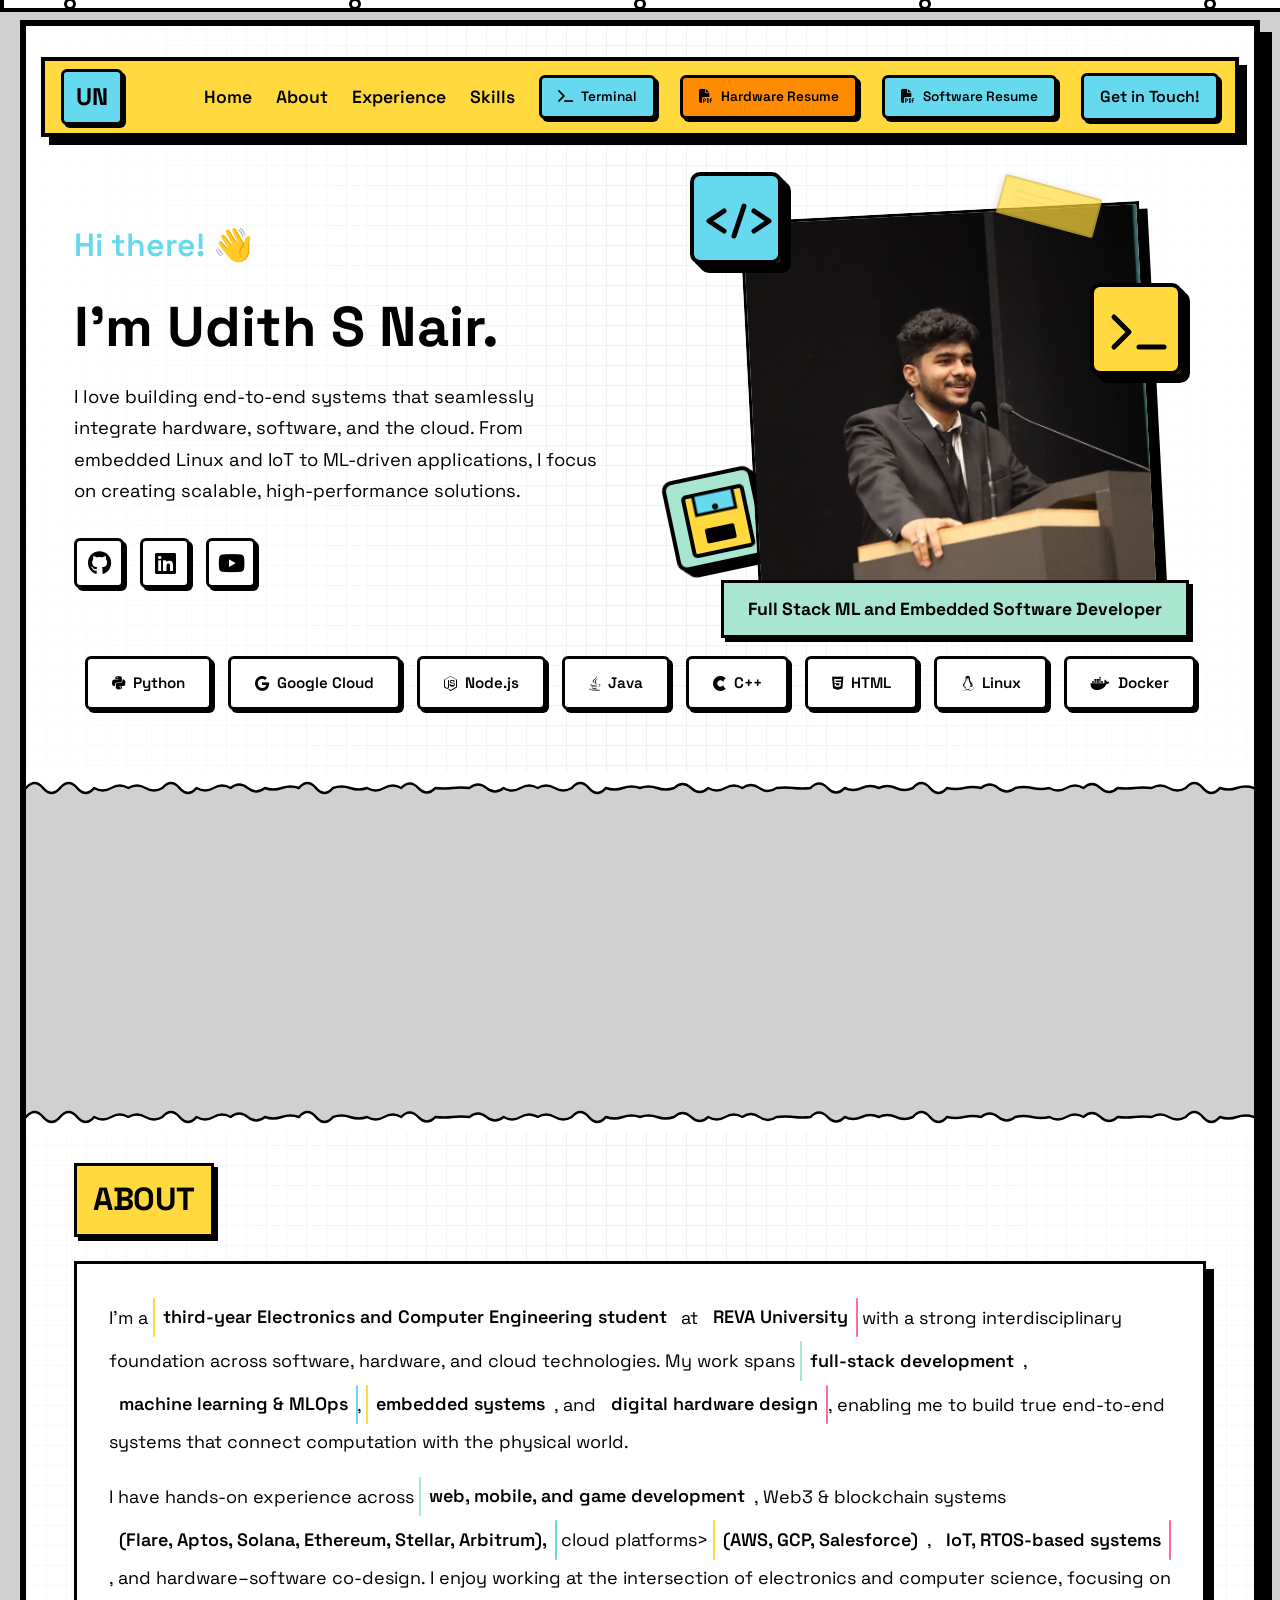
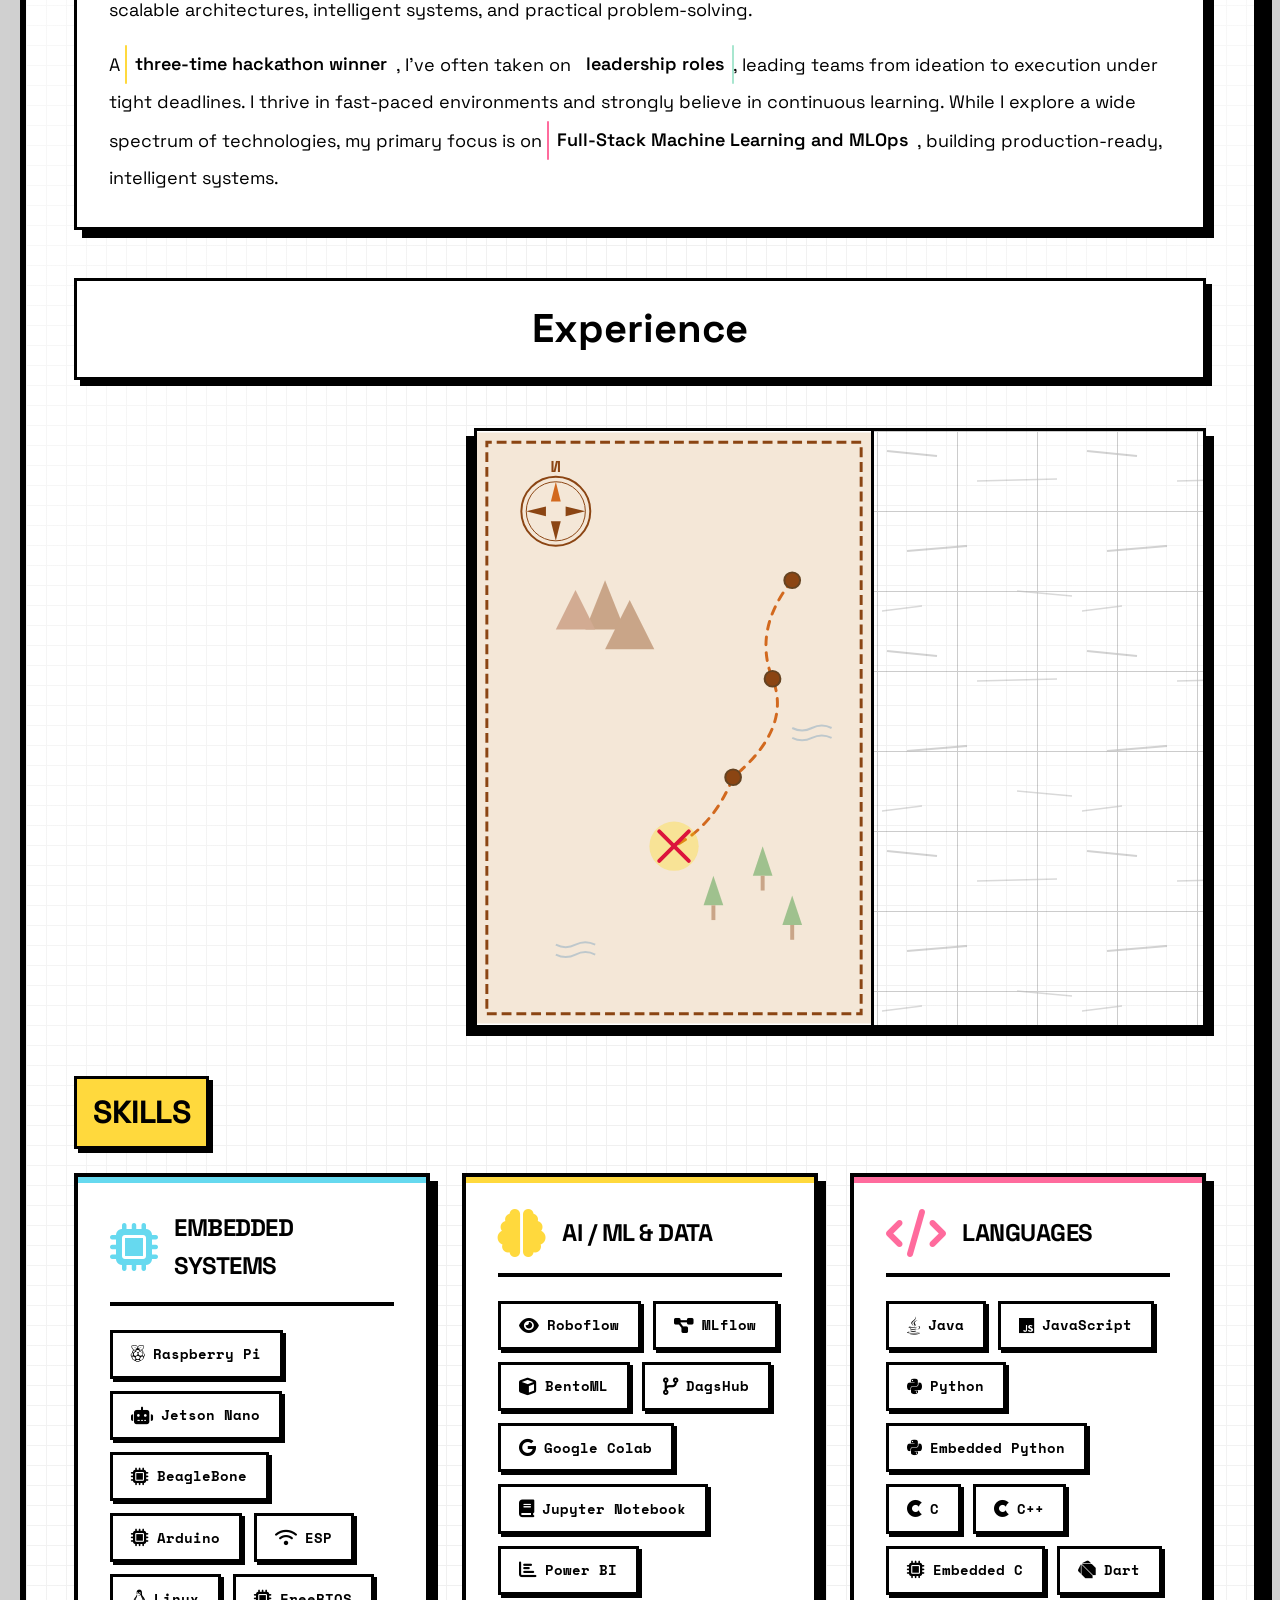
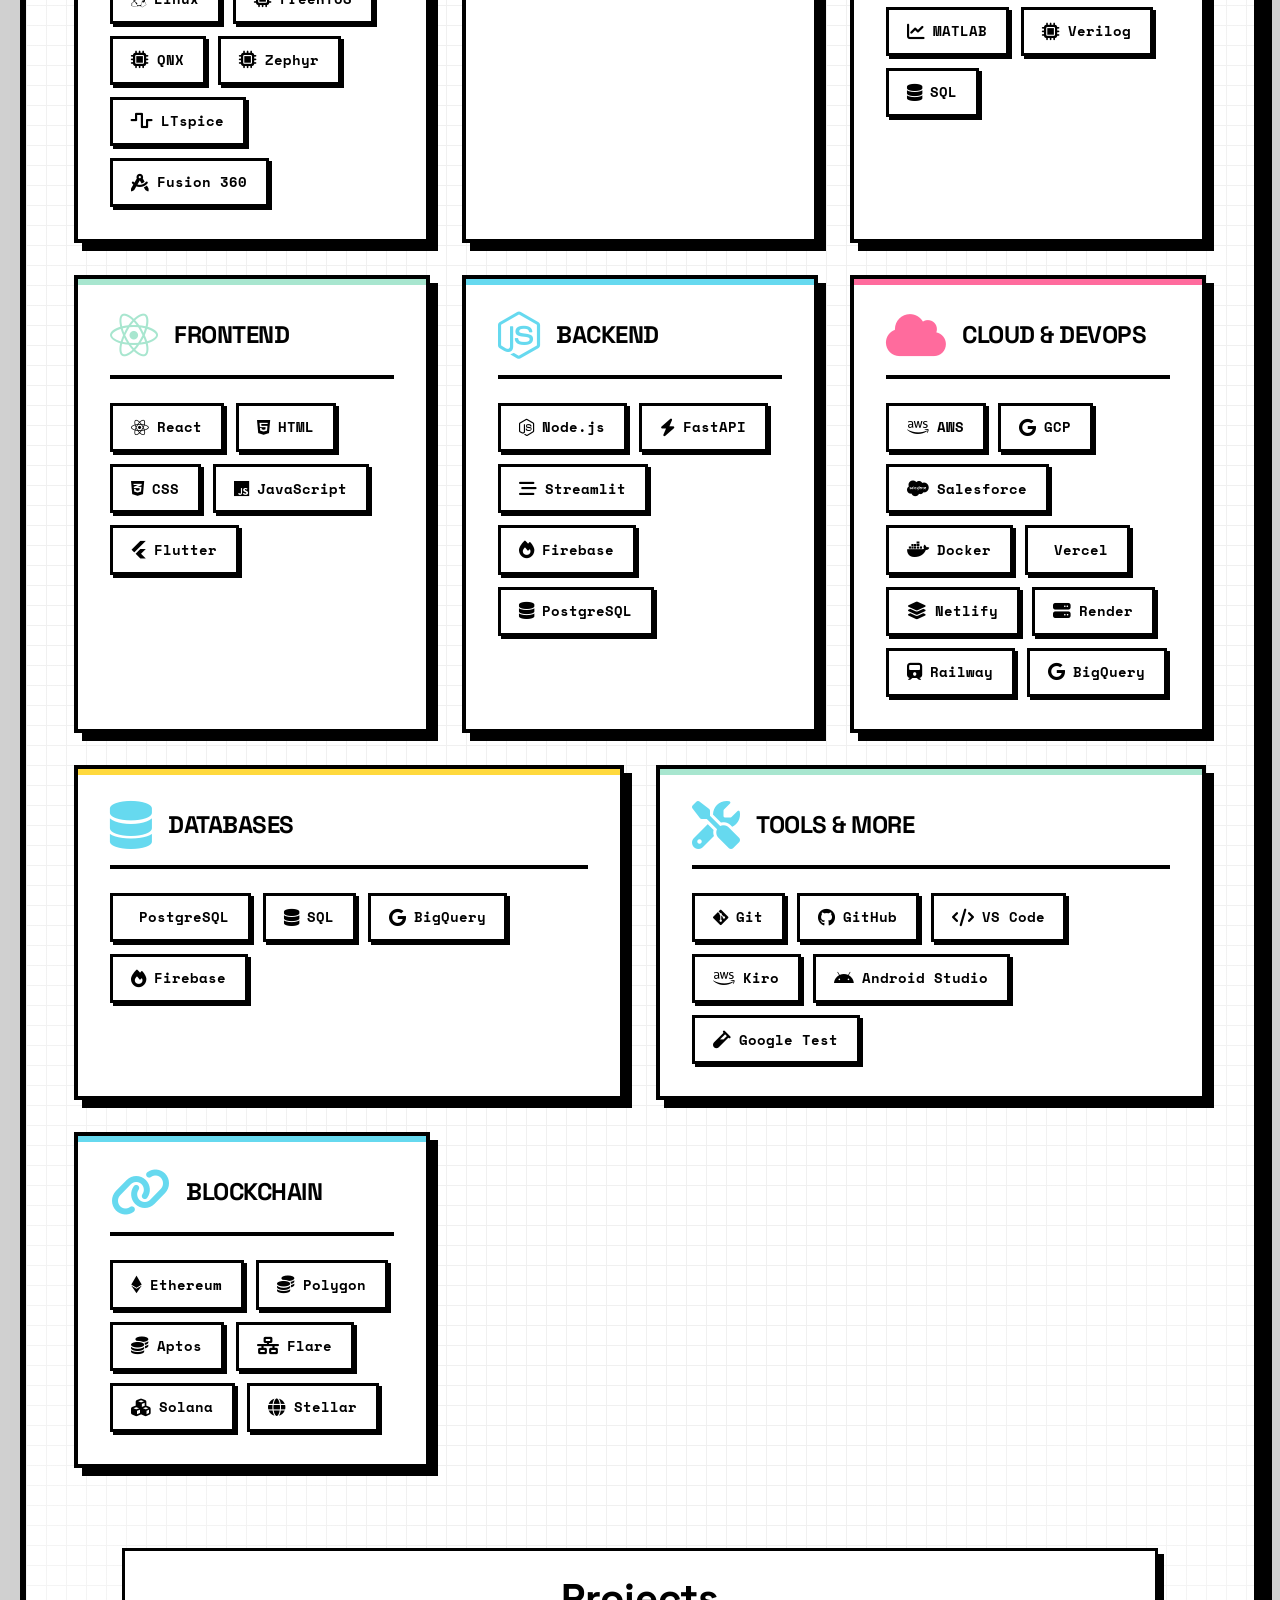
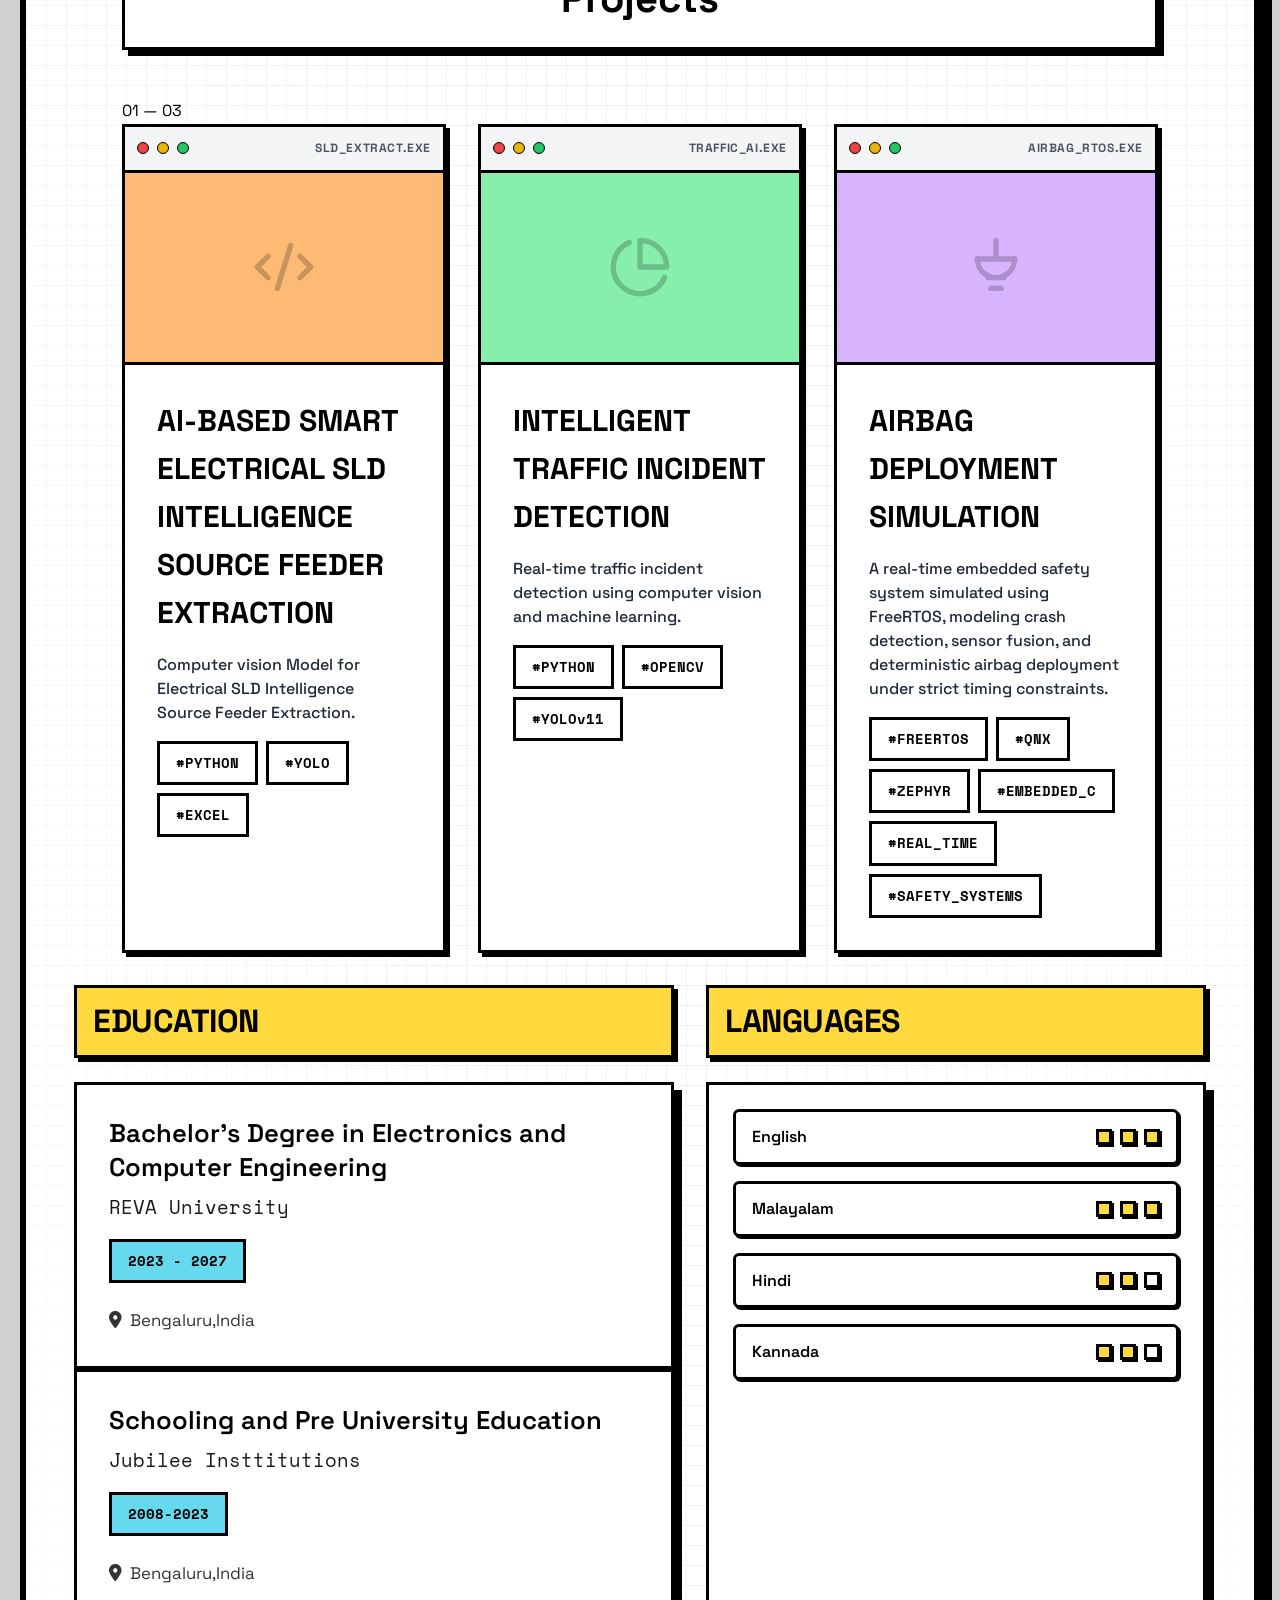
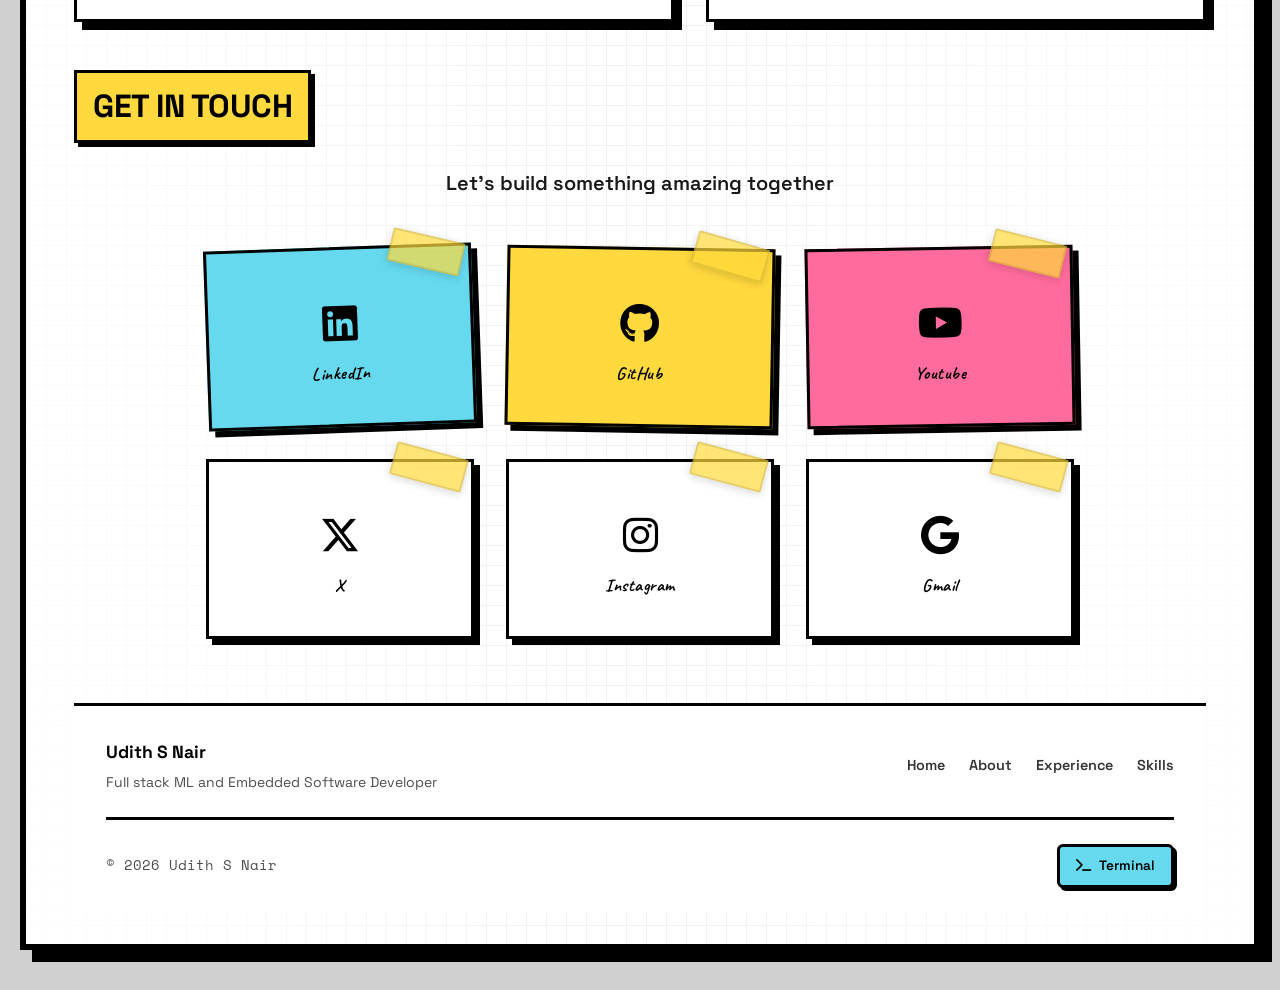
==== commit cefda5d1: "Added Software resume Options" ====
--- a/index.html
+++ b/index.html
@@ -191,6 +191,10 @@
                     <a href="print/RESUME.pdf" target="_blank" class="footer-terminal-link-compact"
                         style="background: #ff8c00; color: #000;">
                         <i class="fas fa-file-pdf"></i> Hardware Resume
+                    </a>
+                    <a href="print/CSE_RESUME.pdf" target="_blank" class="footer-terminal-link-compact"
+                        style="background: #66d9ef; color: #000;">
+                        <i class="fas fa-file-pdf"></i> Software Resume
                     </a>
 
                     <a href="#contact" class="nav-cta">Get in Touch!</a>
--- a/neo-styles.css
+++ b/neo-styles.css
@@ -578,6 +578,16 @@
   .navbar {
     margin: 10px 10px 0;
     box-shadow: 4px 4px 0 var(--border);
+    top: 12px;
+    /* Adjusted to be just below progress bar */
+  }
+
+  .navbar .footer-terminal-link-compact {
+    display: none;
+  }
+
+  .nav-right {
+    gap: 0.5rem;
   }
 }
 
@@ -1442,8 +1452,9 @@
   }
 
   .map-pirate-overlay {
-    width: 600px;
-    height: 300px;
+    width: 100%;
+    max-width: 350px;
+    height: auto;
     bottom: 5px;
     left: 5px;
   }
@@ -3696,56 +3707,170 @@
 ================================ */
 
 /* Hide default cursor to use ours */
-html, body, a, button, .clickable, .checkpoint, .social-btn, .nav-link, .nav-cta, .theme-toggle-nav, .btn, .github-btn {
-    cursor: none !important;
+html,
+body,
+a,
+button,
+.clickable,
+.checkpoint,
+.social-btn,
+.nav-link,
+.nav-cta,
+.theme-toggle-nav,
+.btn,
+.github-btn {
+  cursor: none !important;
 }
 
 /* The Main Dot (Instant Follow) */
 .cursor-dot {
-    position: fixed;
-    top: 0;
-    left: 0;
-    width: 12px;
-    height: 12px;
-    background-color: #000; /* Solid Black */
-    border-radius: 50%; /* Circle */
-    pointer-events: none;
-    z-index: 999999;
-    transform: translate(-50%, -50%);
-    opacity: 0; /* Hidden initially until mouse moves */
-    transition: opacity 0.3s ease, width 0.3s, height 0.3s;
+  position: fixed;
+  top: 0;
+  left: 0;
+  width: 12px;
+  height: 12px;
+  background-color: #000;
+  /* Solid Black */
+  border-radius: 50%;
+  /* Circle */
+  pointer-events: none;
+  z-index: 999999;
+  transform: translate(-50%, -50%);
+  opacity: 0;
+  /* Hidden initially until mouse moves */
+  transition: opacity 0.3s ease, width 0.3s, height 0.3s;
 }
 
 /* The Trailing Outline (Smooth Follow) */
 .cursor-outline {
-    position: fixed;
-    top: 0;
-    left: 0;
-    width: 40px;
-    height: 40px;
-    border: 3px solid #000; /* Neo-Brutalist Thick Border */
-    border-radius: 50%;
-    pointer-events: none;
-    z-index: 999998; /* Behind the dot */
-    transform: translate(-50%, -50%);
-    opacity: 0;
-    transition: opacity 0.3s ease, width 0.2s, height 0.2s, background-color 0.2s;
+  position: fixed;
+  top: 0;
+  left: 0;
+  width: 40px;
+  height: 40px;
+  border: 3px solid #000;
+  /* Neo-Brutalist Thick Border */
+  border-radius: 50%;
+  pointer-events: none;
+  z-index: 999998;
+  /* Behind the dot */
+  transform: translate(-50%, -50%);
+  opacity: 0;
+  transition: opacity 0.3s ease, width 0.2s, height 0.2s, background-color 0.2s;
 }
 
 /* Hover State (Expands and becomes yellow) */
 .cursor-outline.cursor-hover {
-    width: 60px;
-    height: 60px;
-    background-color: rgba(255, 217, 61, 0.4); /* Matches var(--yellow) with transparency */
-    border-color: #000;
+  width: 60px;
+  height: 60px;
+  background-color: rgba(255, 217, 61, 0.4);
+  /* Matches var(--yellow) with transparency */
+  border-color: #000;
+}
+
+/* Specific adjustments for very small screens */
+@media (max-width: 480px) {
+  .hero-name {
+    font-size: 1.75rem !important;
+  }
+
+  .hero-greeting {
+    font-size: 1.25rem !important;
+  }
+
+  .hero-photo {
+    width: 200px !important;
+    height: 200px !important;
+  }
+
+  .section-title-center {
+    font-size: 1.5rem !important;
+    padding: 0.5rem 1rem !important;
+  }
+
+  .retro-card-title {
+    font-size: 1.25rem;
+  }
+
+  .popup-frame {
+    width: 90vw;
+    max-width: 280px;
+  }
+
+  .popup-image-container {
+    width: 100%;
+    height: 8rem;
+  }
+
+  .url-badge {
+    max-width: 150px;
+  }
+
+  .loader-letter {
+    width: 70px !important;
+    height: 70px !important;
+    font-size: 3rem !important;
+  }
+
+  .loader-progress-bar {
+    width: 180px !important;
+  }
+
+  .nav-brand {
+    font-size: 1.1rem;
+    padding: 0.2rem 0.4rem;
+    min-width: fit-content;
+  }
+
+  .nav-cta {
+    padding: 0.35rem 0.5rem;
+    font-size: 0.75rem;
+    white-space: nowrap;
+  }
+
+  .nav-content {
+    padding: 0.4rem 0.6rem;
+    gap: 0.5rem;
+  }
+
+  .footer-brand-compact strong {
+    font-size: 0.95rem;
+  }
+
+  .footer-brand-compact span {
+    font-size: 0.75rem;
+  }
+
+  .contact-card i {
+    font-size: 1.75rem;
+  }
+
+  .contact-card span {
+    font-size: 0.9rem;
+  }
 }
 
 /* Hide custom cursor on mobile/touch devices */
-@media (hover: none) and (pointer: coarse) {
-    .cursor-dot, .cursor-outline {
-        display: none !important;
-    }
-    html, body, a, button {
-        cursor: auto !important;
-    }
-}
+@media (hover: none) and (pointer: coarse),
+(max-width: 768px) {
+
+  .cursor-dot,
+  .cursor-outline {
+    display: none !important;
+  }
+
+  html,
+  body,
+  a,
+  button,
+  .clickable,
+  .checkpoint,
+  .social-btn,
+  .nav-link,
+  .nav-cta,
+  .theme-toggle-nav,
+  .btn,
+  .github-btn {
+    cursor: auto !important;
+  }
+}
--- a/neo-styles.css
+++ b/neo-styles.css
@@ -578,6 +578,16 @@
   .navbar {
     margin: 10px 10px 0;
     box-shadow: 4px 4px 0 var(--border);
+    top: 12px;
+    /* Adjusted to be just below progress bar */
+  }
+
+  .navbar .footer-terminal-link-compact {
+    display: none;
+  }
+
+  .nav-right {
+    gap: 0.5rem;
   }
 }
 
@@ -1442,8 +1452,9 @@
   }
 
   .map-pirate-overlay {
-    width: 600px;
-    height: 300px;
+    width: 100%;
+    max-width: 350px;
+    height: auto;
     bottom: 5px;
     left: 5px;
   }
@@ -3696,56 +3707,170 @@
 ================================ */
 
 /* Hide default cursor to use ours */
-html, body, a, button, .clickable, .checkpoint, .social-btn, .nav-link, .nav-cta, .theme-toggle-nav, .btn, .github-btn {
-    cursor: none !important;
+html,
+body,
+a,
+button,
+.clickable,
+.checkpoint,
+.social-btn,
+.nav-link,
+.nav-cta,
+.theme-toggle-nav,
+.btn,
+.github-btn {
+  cursor: none !important;
 }
 
 /* The Main Dot (Instant Follow) */
 .cursor-dot {
-    position: fixed;
-    top: 0;
-    left: 0;
-    width: 12px;
-    height: 12px;
-    background-color: #000; /* Solid Black */
-    border-radius: 50%; /* Circle */
-    pointer-events: none;
-    z-index: 999999;
-    transform: translate(-50%, -50%);
-    opacity: 0; /* Hidden initially until mouse moves */
-    transition: opacity 0.3s ease, width 0.3s, height 0.3s;
+  position: fixed;
+  top: 0;
+  left: 0;
+  width: 12px;
+  height: 12px;
+  background-color: #000;
+  /* Solid Black */
+  border-radius: 50%;
+  /* Circle */
+  pointer-events: none;
+  z-index: 999999;
+  transform: translate(-50%, -50%);
+  opacity: 0;
+  /* Hidden initially until mouse moves */
+  transition: opacity 0.3s ease, width 0.3s, height 0.3s;
 }
 
 /* The Trailing Outline (Smooth Follow) */
 .cursor-outline {
-    position: fixed;
-    top: 0;
-    left: 0;
-    width: 40px;
-    height: 40px;
-    border: 3px solid #000; /* Neo-Brutalist Thick Border */
-    border-radius: 50%;
-    pointer-events: none;
-    z-index: 999998; /* Behind the dot */
-    transform: translate(-50%, -50%);
-    opacity: 0;
-    transition: opacity 0.3s ease, width 0.2s, height 0.2s, background-color 0.2s;
+  position: fixed;
+  top: 0;
+  left: 0;
+  width: 40px;
+  height: 40px;
+  border: 3px solid #000;
+  /* Neo-Brutalist Thick Border */
+  border-radius: 50%;
+  pointer-events: none;
+  z-index: 999998;
+  /* Behind the dot */
+  transform: translate(-50%, -50%);
+  opacity: 0;
+  transition: opacity 0.3s ease, width 0.2s, height 0.2s, background-color 0.2s;
 }
 
 /* Hover State (Expands and becomes yellow) */
 .cursor-outline.cursor-hover {
-    width: 60px;
-    height: 60px;
-    background-color: rgba(255, 217, 61, 0.4); /* Matches var(--yellow) with transparency */
-    border-color: #000;
+  width: 60px;
+  height: 60px;
+  background-color: rgba(255, 217, 61, 0.4);
+  /* Matches var(--yellow) with transparency */
+  border-color: #000;
+}
+
+/* Specific adjustments for very small screens */
+@media (max-width: 480px) {
+  .hero-name {
+    font-size: 1.75rem !important;
+  }
+
+  .hero-greeting {
+    font-size: 1.25rem !important;
+  }
+
+  .hero-photo {
+    width: 200px !important;
+    height: 200px !important;
+  }
+
+  .section-title-center {
+    font-size: 1.5rem !important;
+    padding: 0.5rem 1rem !important;
+  }
+
+  .retro-card-title {
+    font-size: 1.25rem;
+  }
+
+  .popup-frame {
+    width: 90vw;
+    max-width: 280px;
+  }
+
+  .popup-image-container {
+    width: 100%;
+    height: 8rem;
+  }
+
+  .url-badge {
+    max-width: 150px;
+  }
+
+  .loader-letter {
+    width: 70px !important;
+    height: 70px !important;
+    font-size: 3rem !important;
+  }
+
+  .loader-progress-bar {
+    width: 180px !important;
+  }
+
+  .nav-brand {
+    font-size: 1.1rem;
+    padding: 0.2rem 0.4rem;
+    min-width: fit-content;
+  }
+
+  .nav-cta {
+    padding: 0.35rem 0.5rem;
+    font-size: 0.75rem;
+    white-space: nowrap;
+  }
+
+  .nav-content {
+    padding: 0.4rem 0.6rem;
+    gap: 0.5rem;
+  }
+
+  .footer-brand-compact strong {
+    font-size: 0.95rem;
+  }
+
+  .footer-brand-compact span {
+    font-size: 0.75rem;
+  }
+
+  .contact-card i {
+    font-size: 1.75rem;
+  }
+
+  .contact-card span {
+    font-size: 0.9rem;
+  }
 }
 
 /* Hide custom cursor on mobile/touch devices */
-@media (hover: none) and (pointer: coarse) {
-    .cursor-dot, .cursor-outline {
-        display: none !important;
-    }
-    html, body, a, button {
-        cursor: auto !important;
-    }
-}
+@media (hover: none) and (pointer: coarse),
+(max-width: 768px) {
+
+  .cursor-dot,
+  .cursor-outline {
+    display: none !important;
+  }
+
+  html,
+  body,
+  a,
+  button,
+  .clickable,
+  .checkpoint,
+  .social-btn,
+  .nav-link,
+  .nav-cta,
+  .theme-toggle-nav,
+  .btn,
+  .github-btn {
+    cursor: auto !important;
+  }
+}
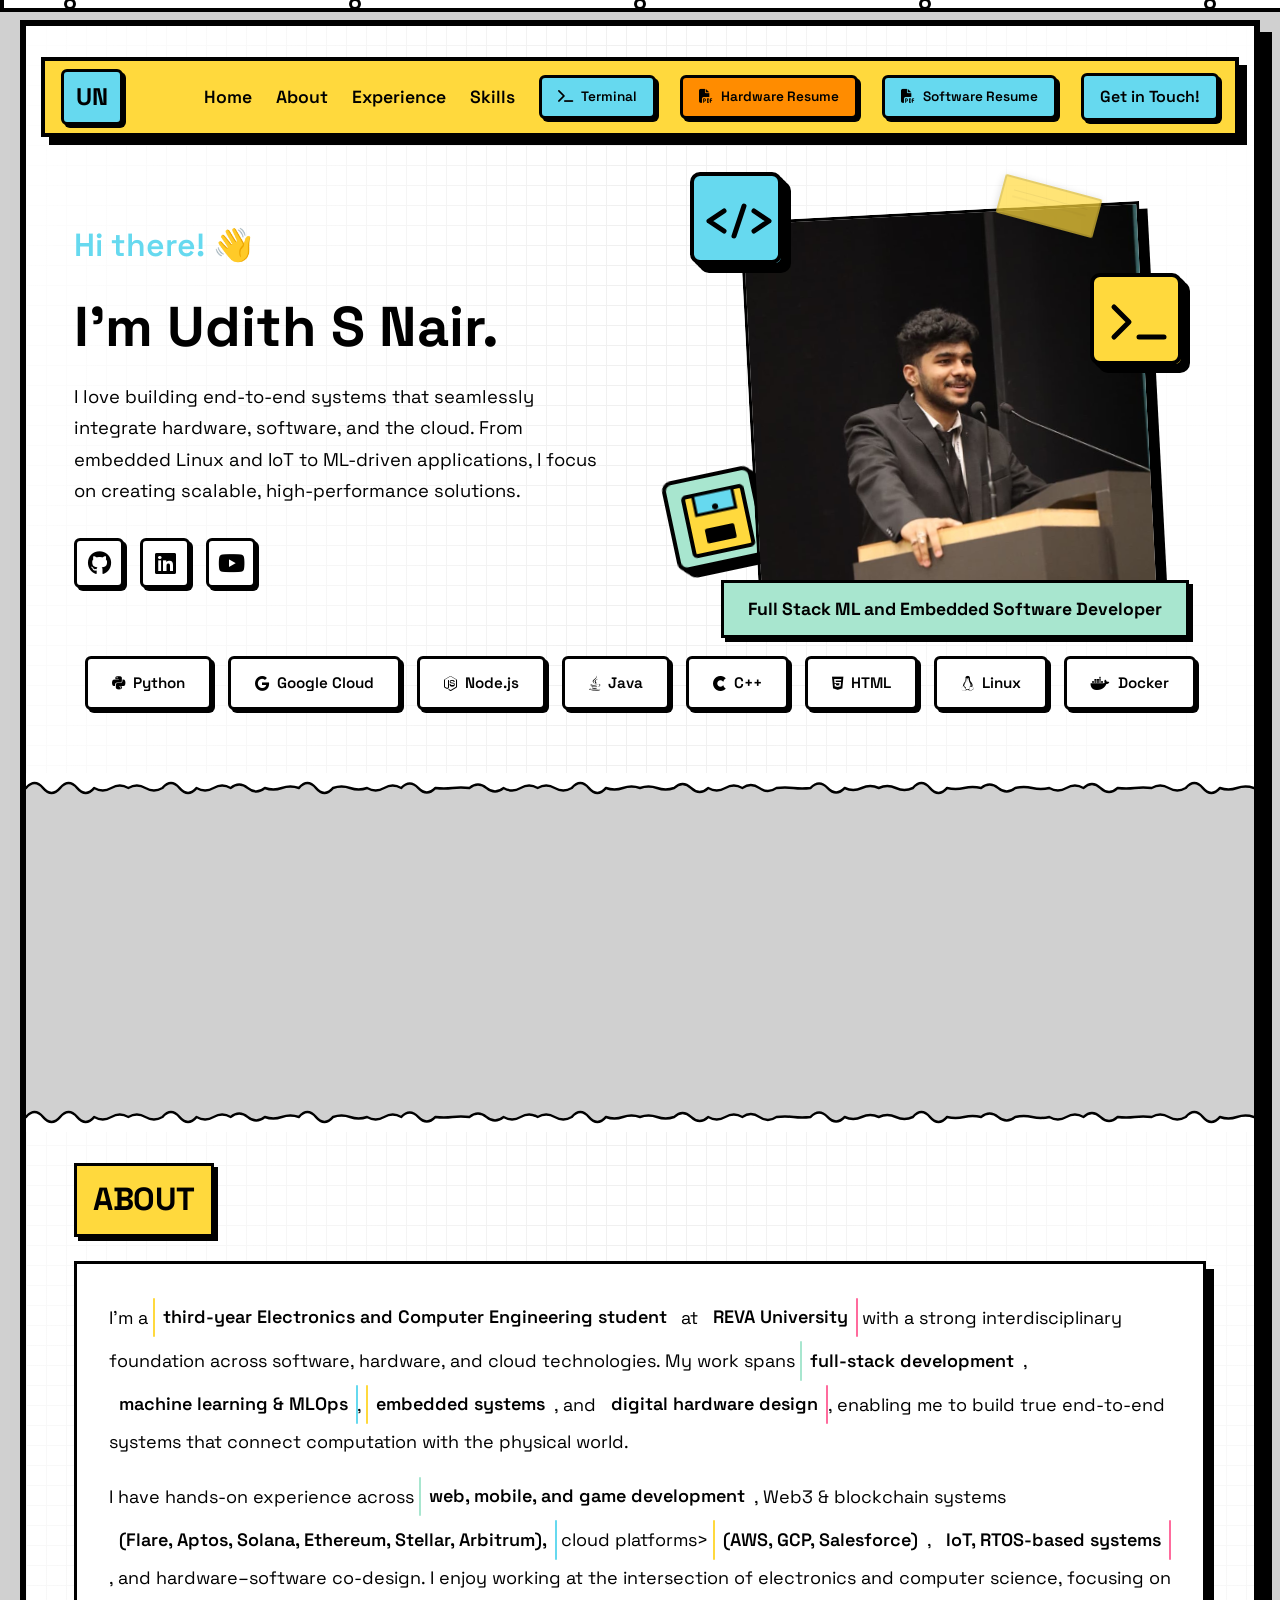
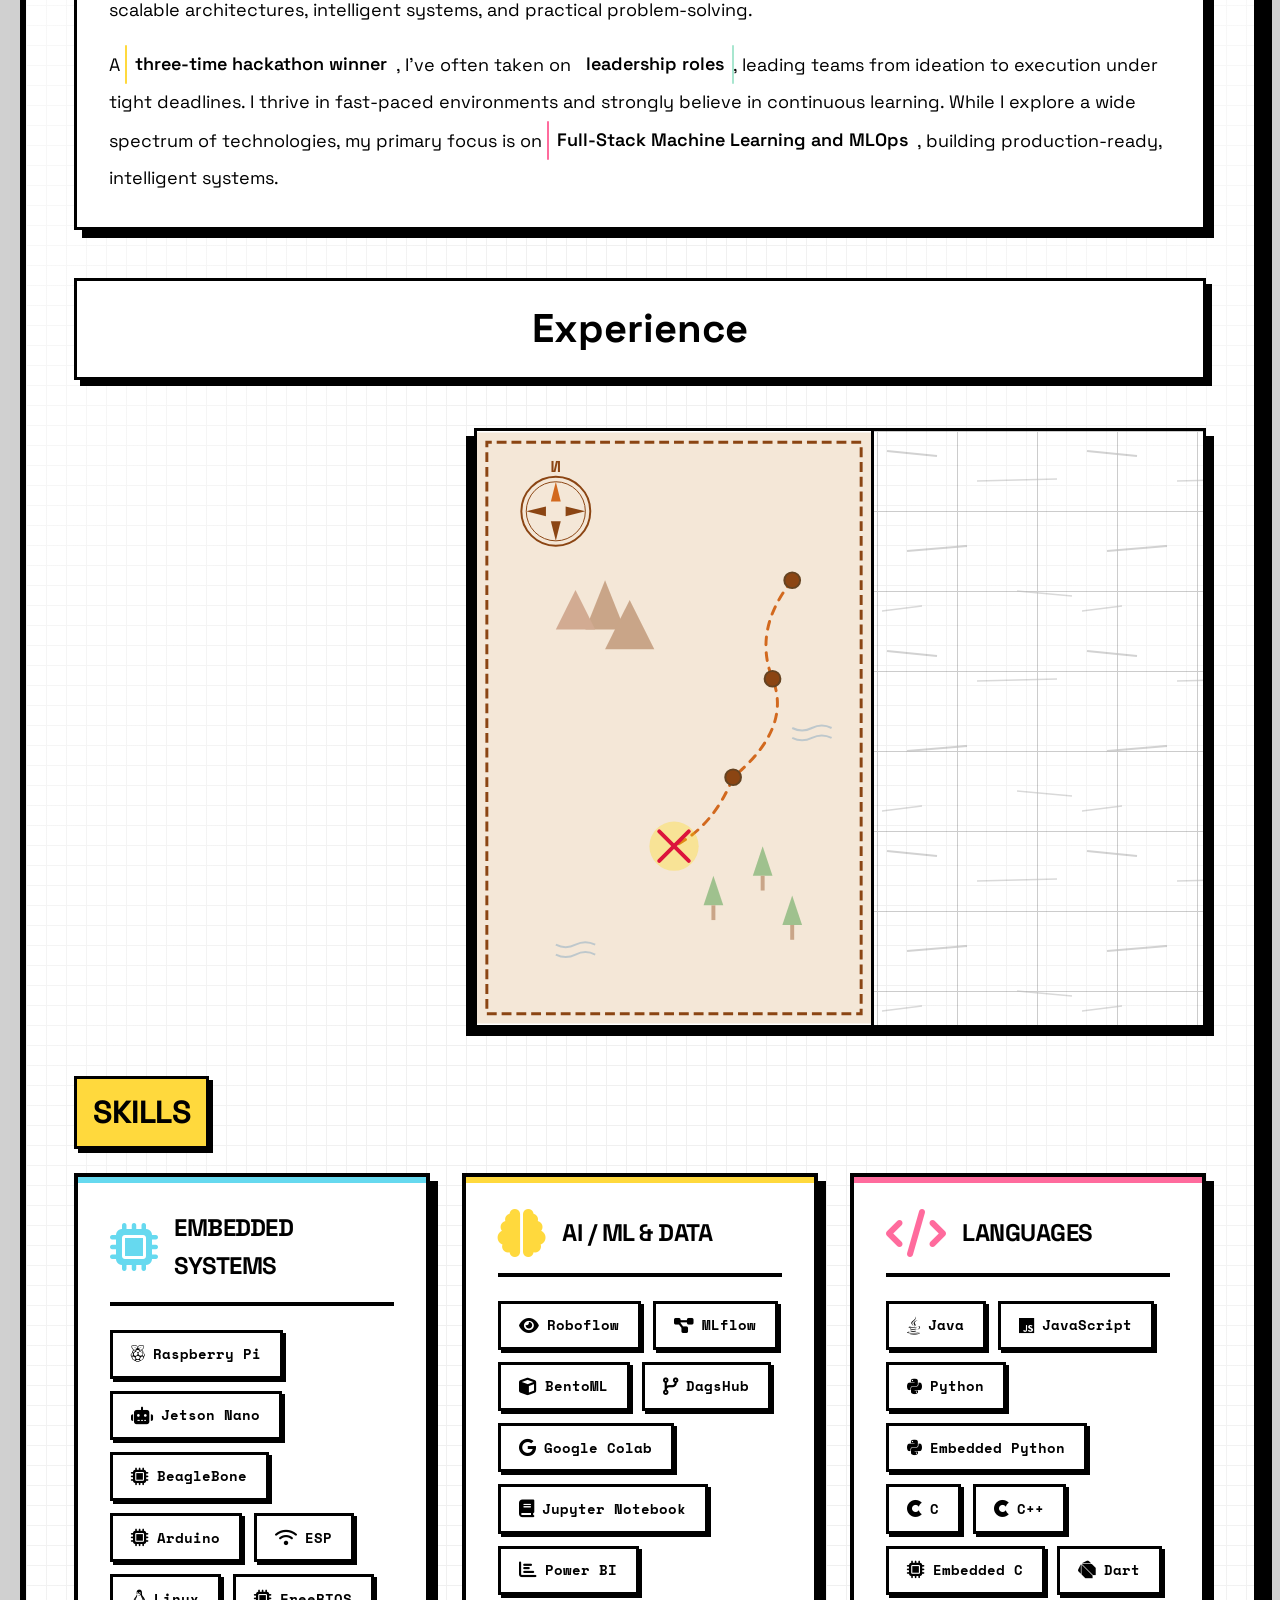
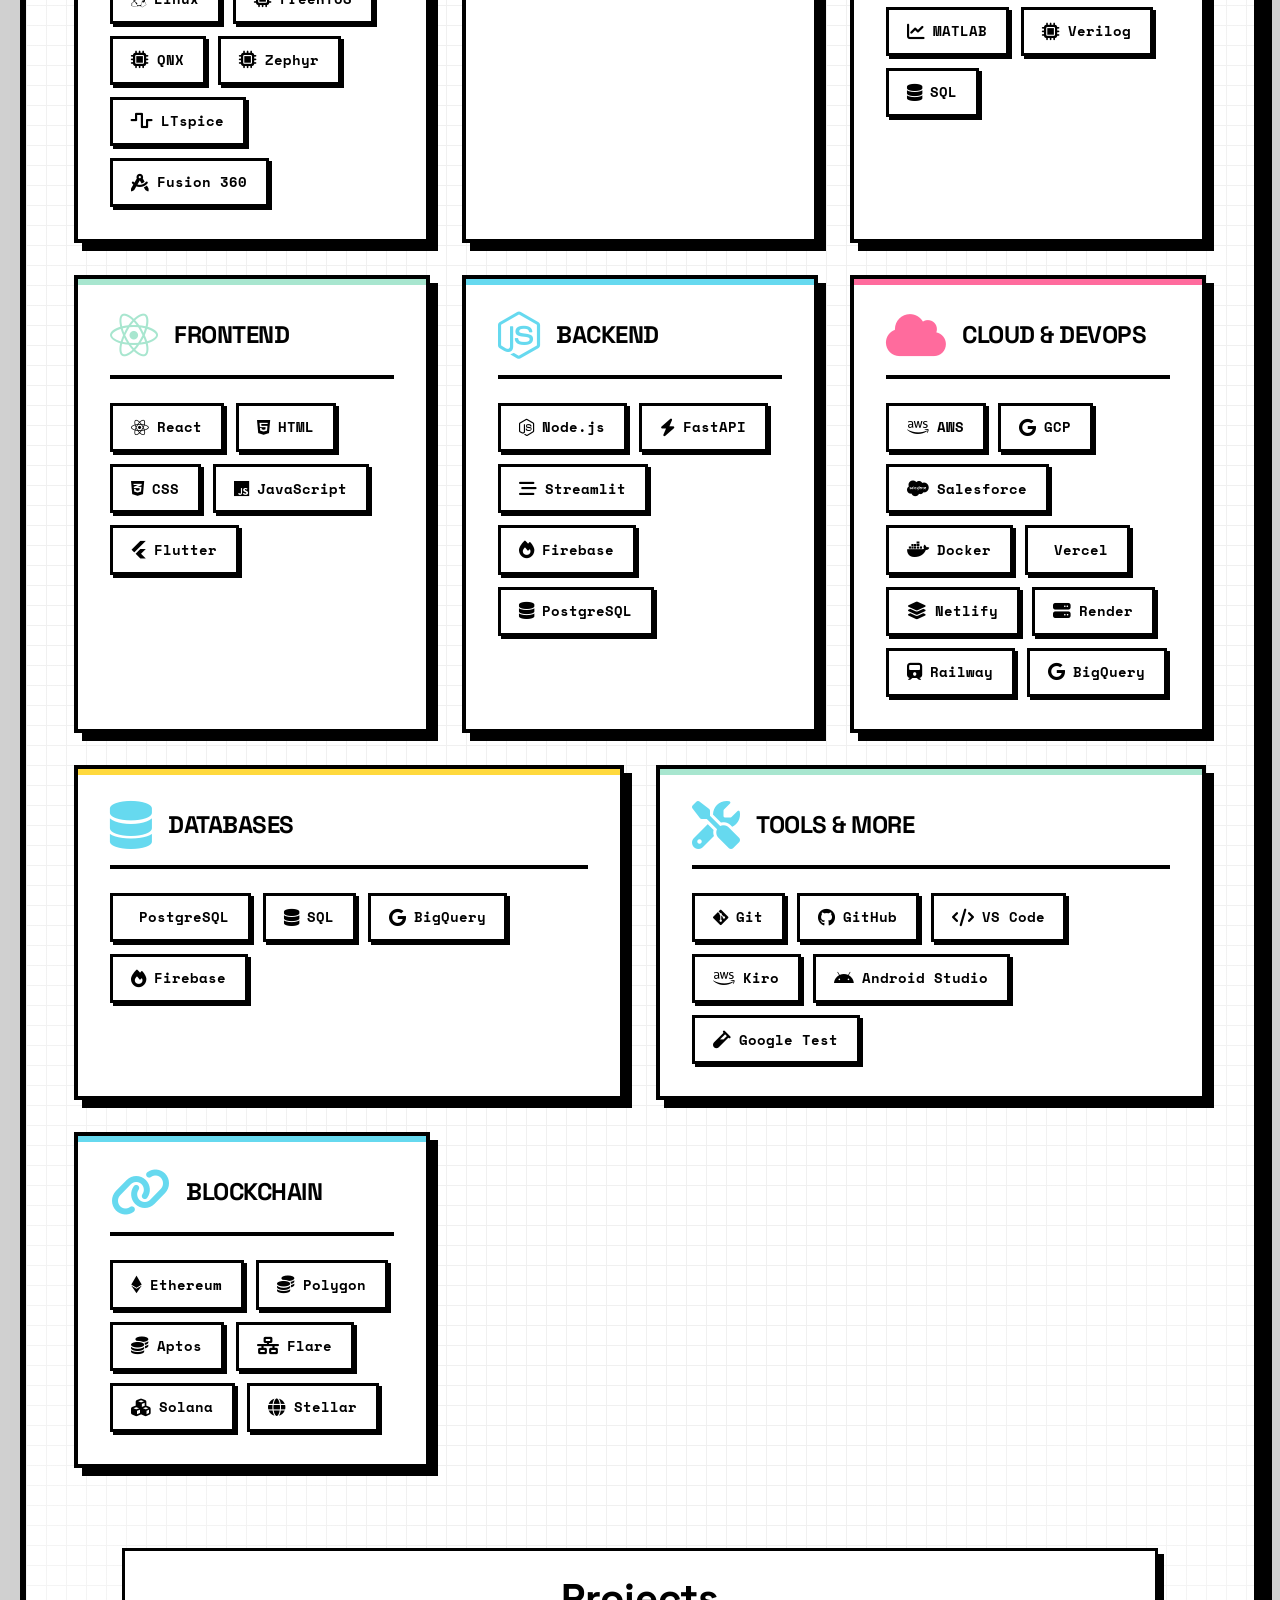
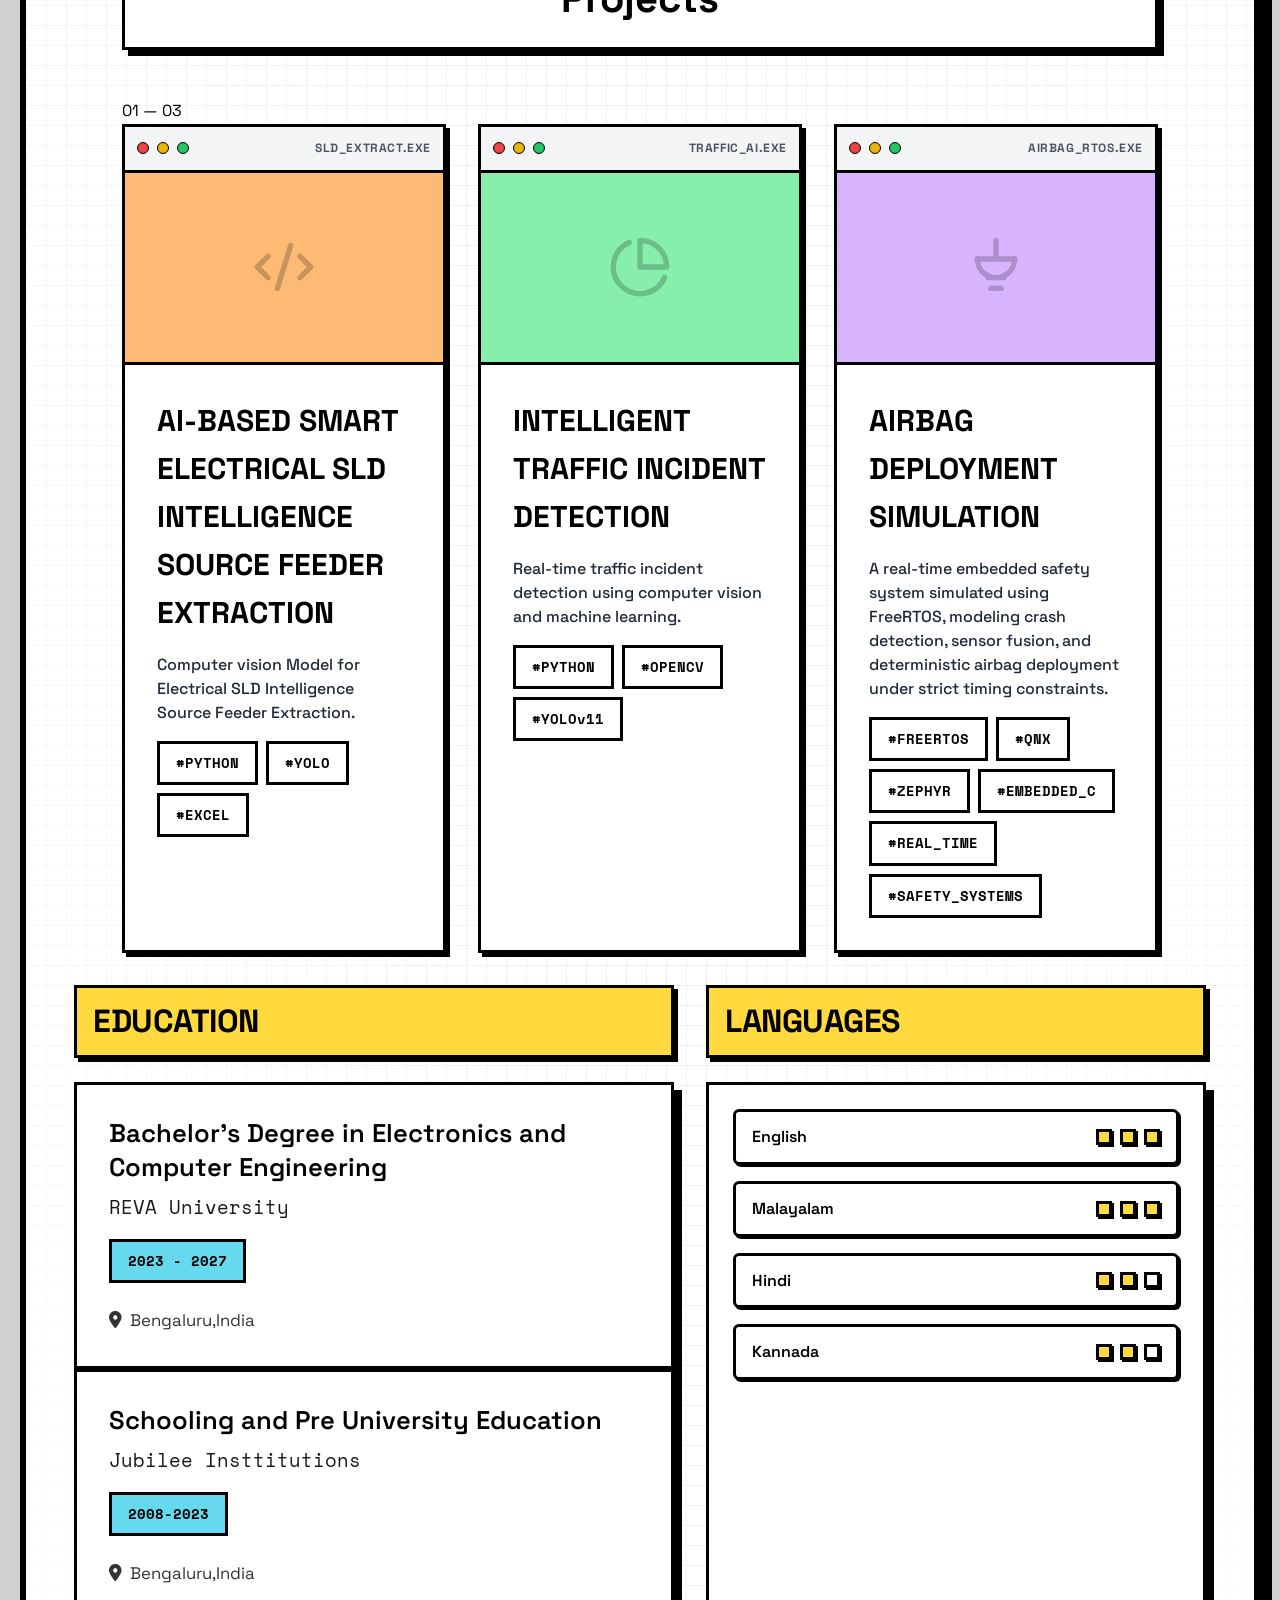
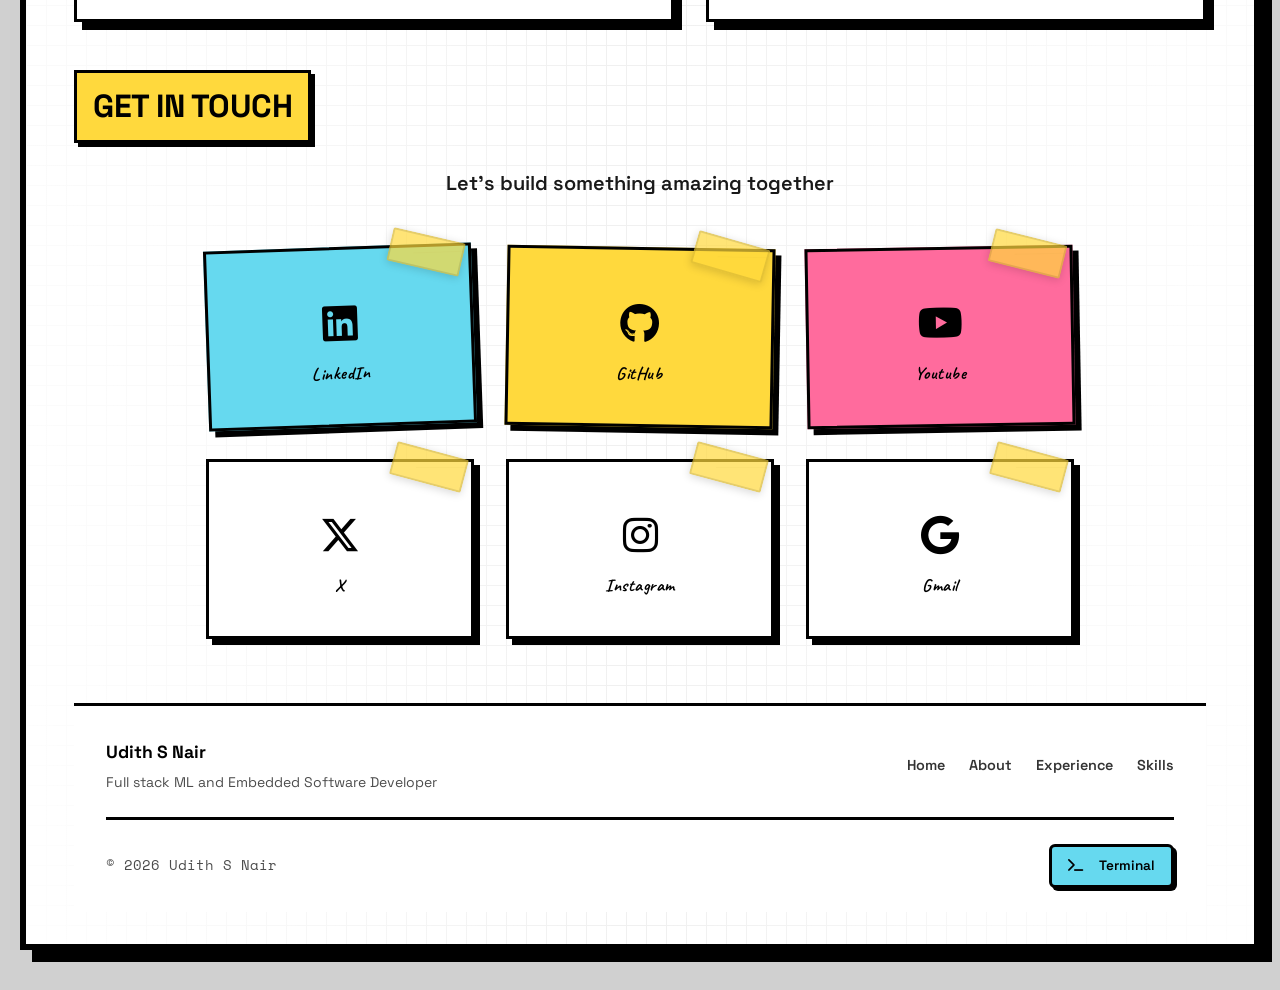
==== commit ac0539fa: "Icon conflicts Resolved" ====
--- a/index.html
+++ b/index.html
@@ -186,15 +186,15 @@
                     <a href="#experience" class="nav-link">Experience</a>
                     <a href="#skills" class="nav-link">Skills</a>
                     <a href="terminal.html" class="footer-terminal-link-compact">
-                        <i class="fas fa-terminal"></i> Terminal
+                        <i class="fas fa-terminal"></i> <span>Terminal</span>
                     </a>
                     <a href="print/RESUME.pdf" target="_blank" class="footer-terminal-link-compact"
                         style="background: #ff8c00; color: #000;">
-                        <i class="fas fa-file-pdf"></i> Hardware Resume
+                        <i class="fas fa-file-pdf"></i> <span>Hardware Resume</span>
                     </a>
                     <a href="print/CSE_RESUME.pdf" target="_blank" class="footer-terminal-link-compact"
                         style="background: #66d9ef; color: #000;">
-                        <i class="fas fa-file-pdf"></i> Software Resume
+                        <i class="fas fa-file-pdf"></i> <span>Software Resume</span>
                     </a>
 
                     <a href="#contact" class="nav-cta">Get in Touch!</a>
@@ -1085,7 +1085,7 @@
                     <div class="footer-bottom-compact">
                         <span>© 2026 Udith S Nair</span>
                         <a href="terminal.html" class="footer-terminal-link-compact">
-                            <i class="fas fa-terminal"></i> Terminal
+                            <i class="fas fa-terminal"></i> <span></span>Terminal</span>
                         </a>
                     </div>
                 </div>
